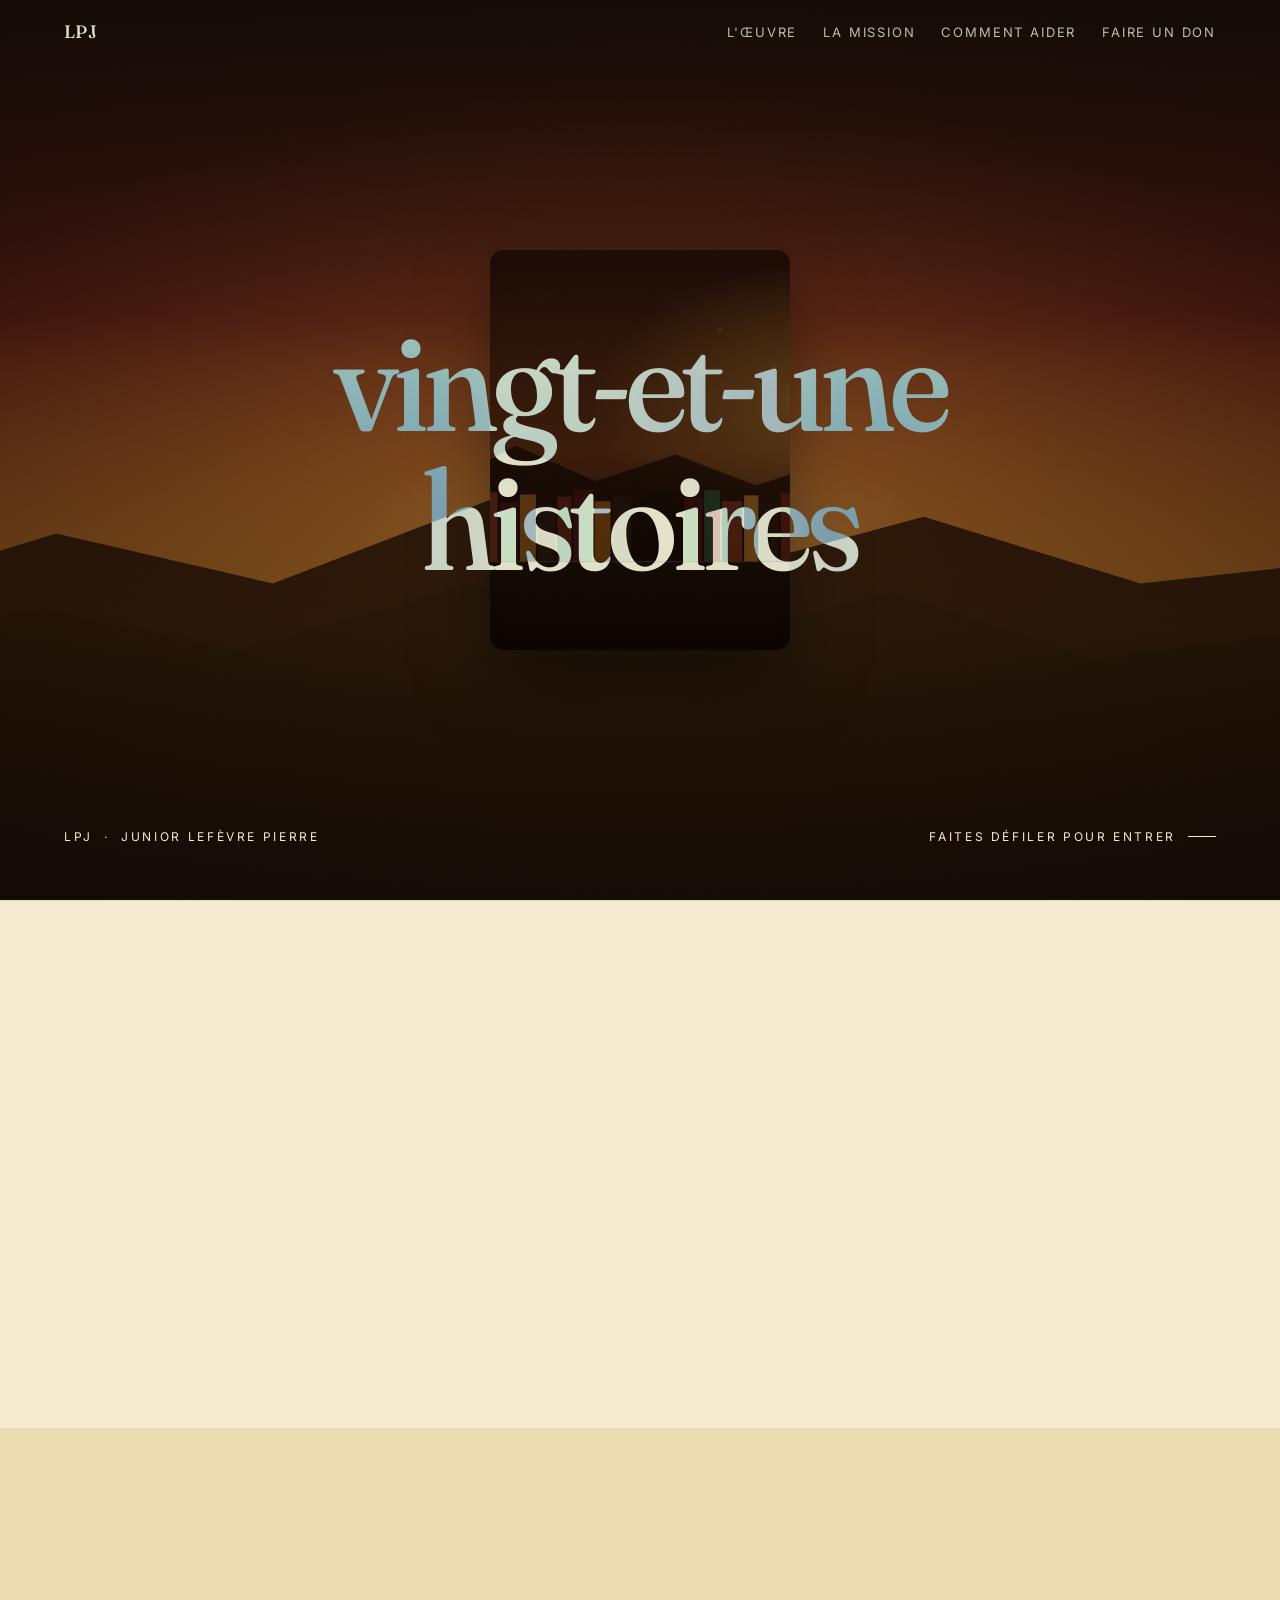
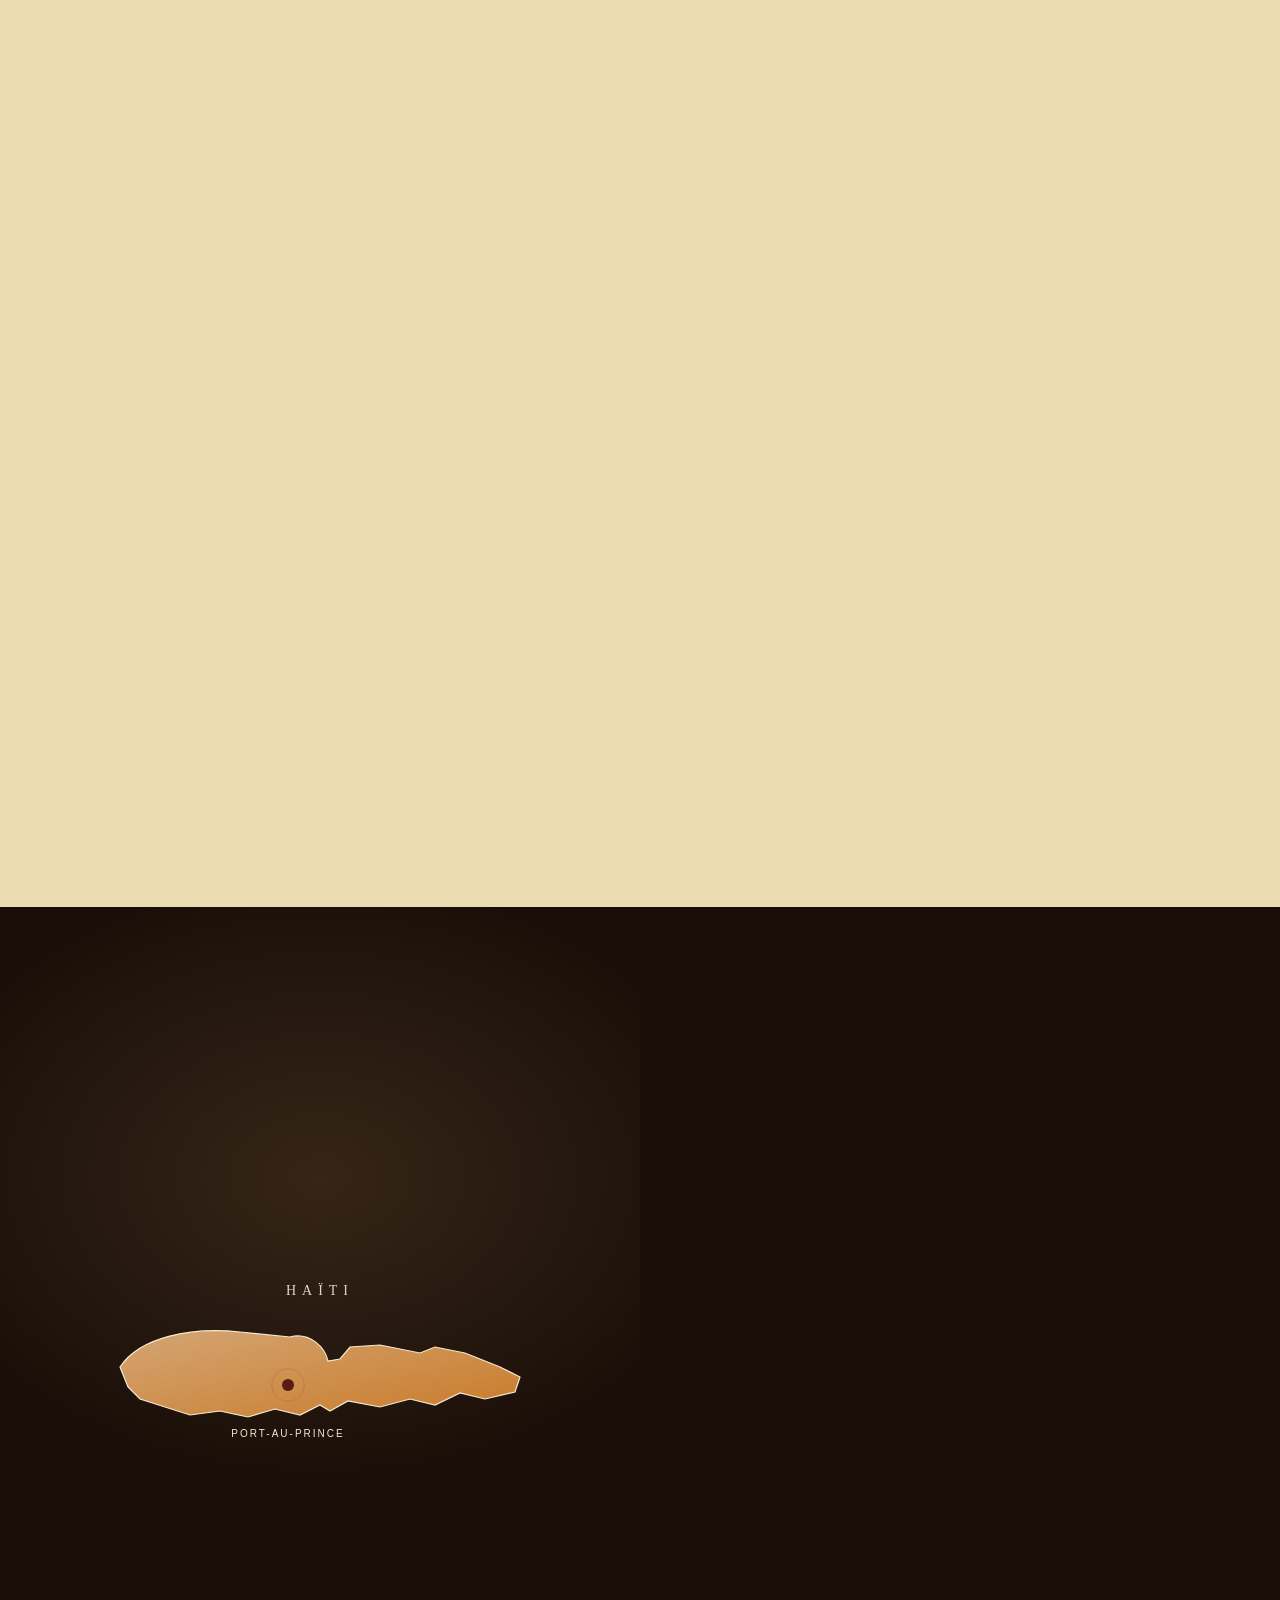
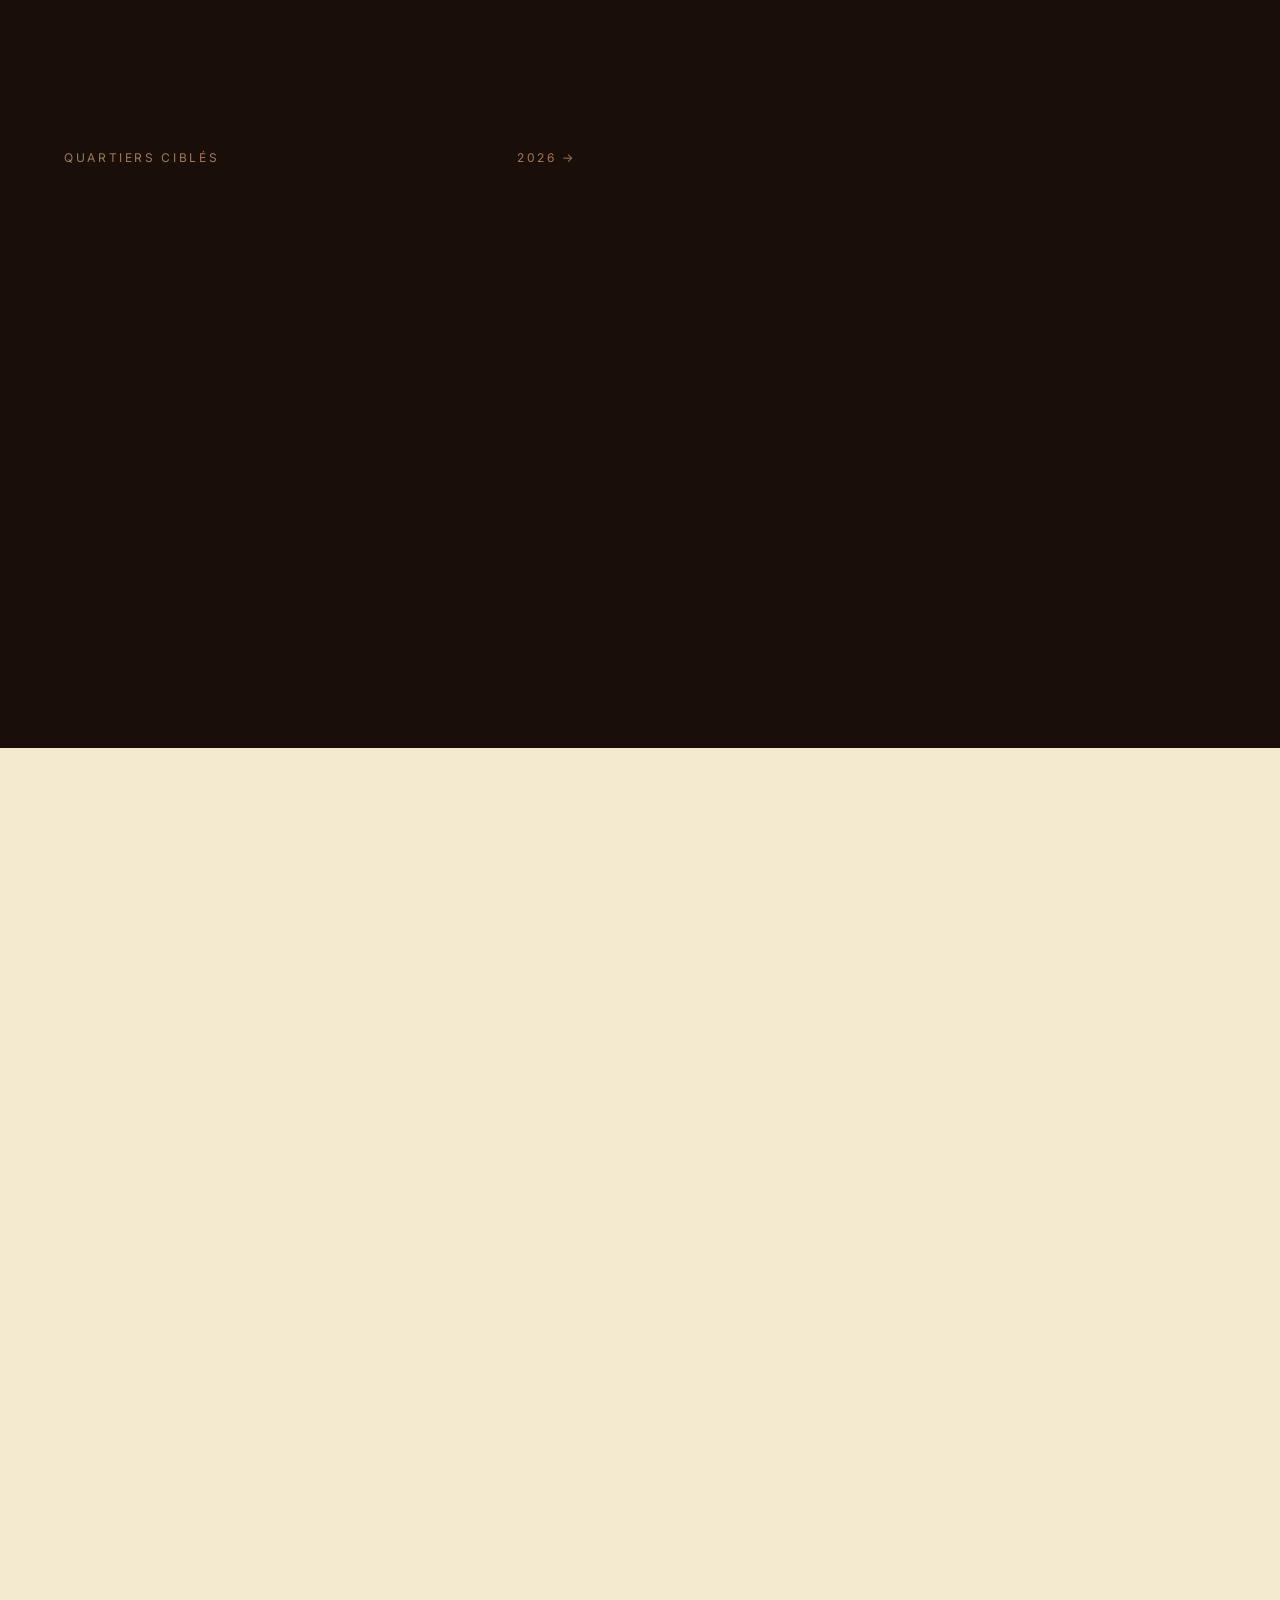
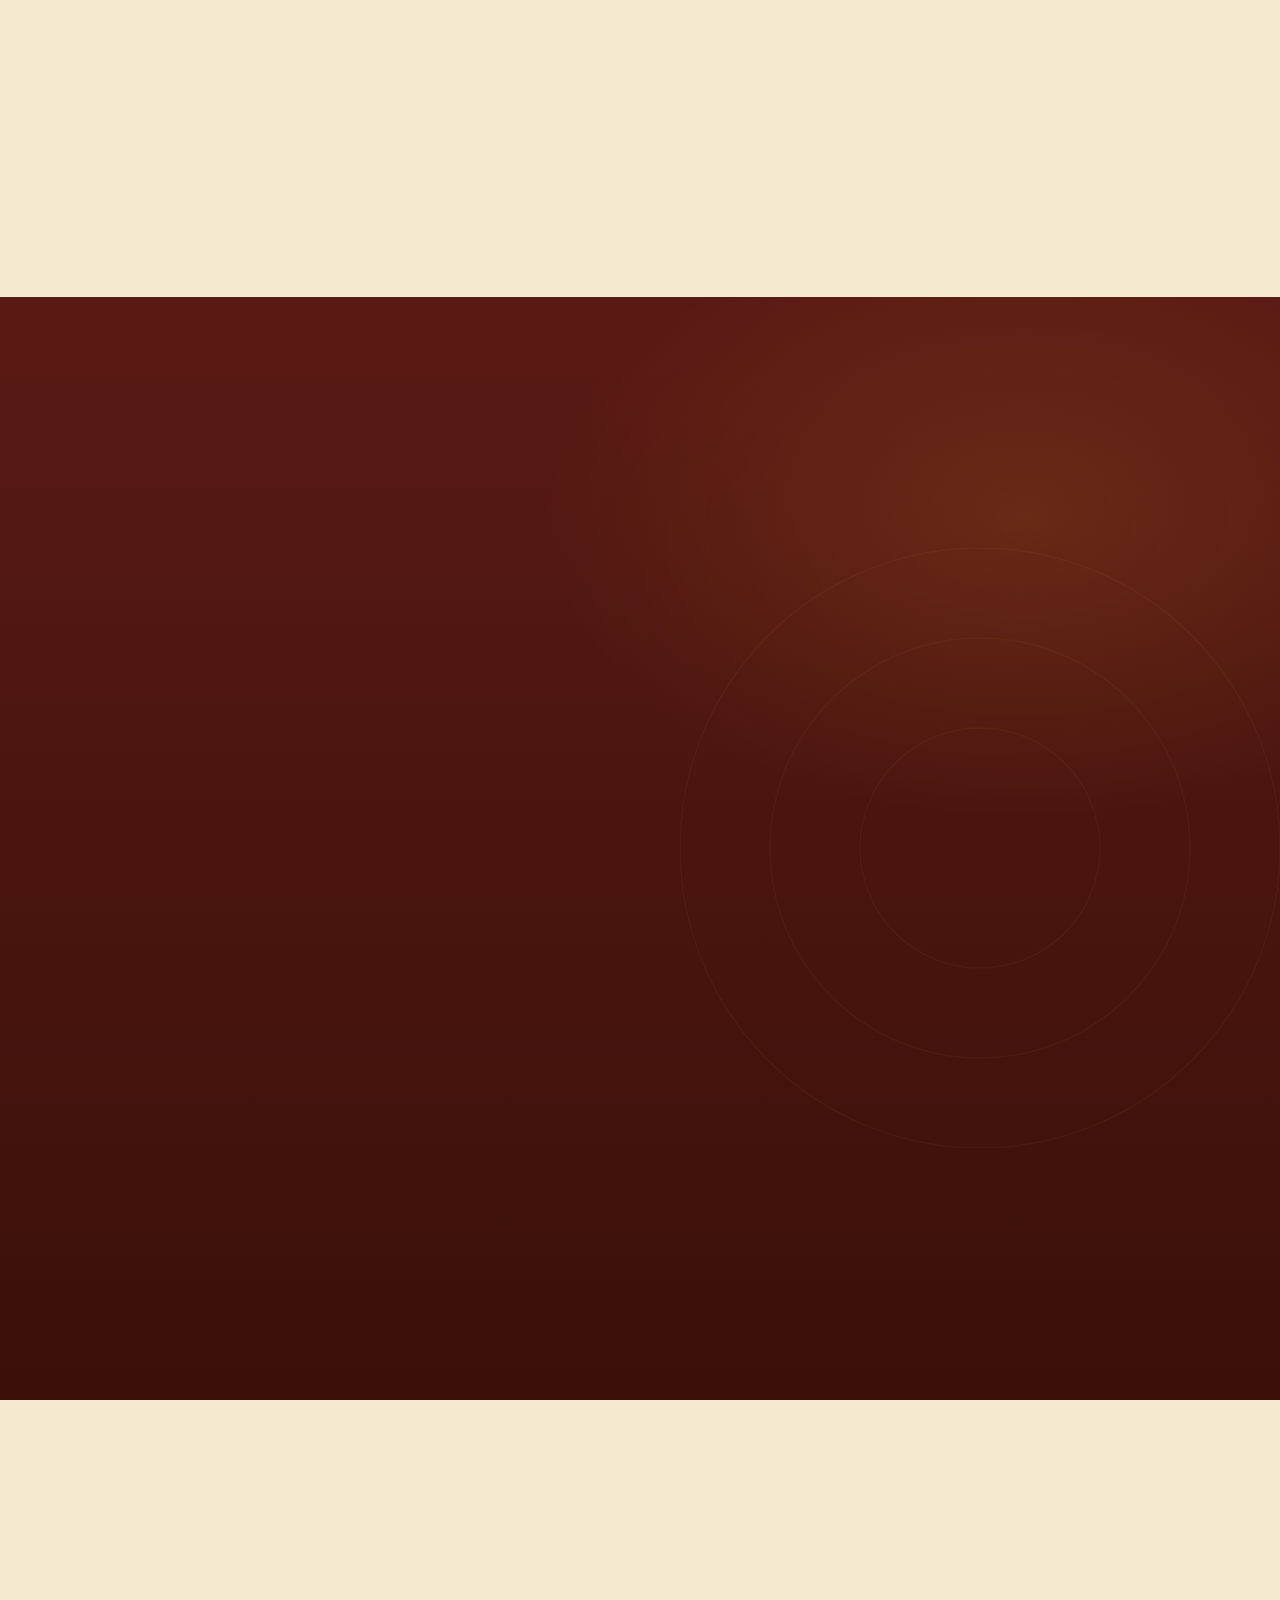
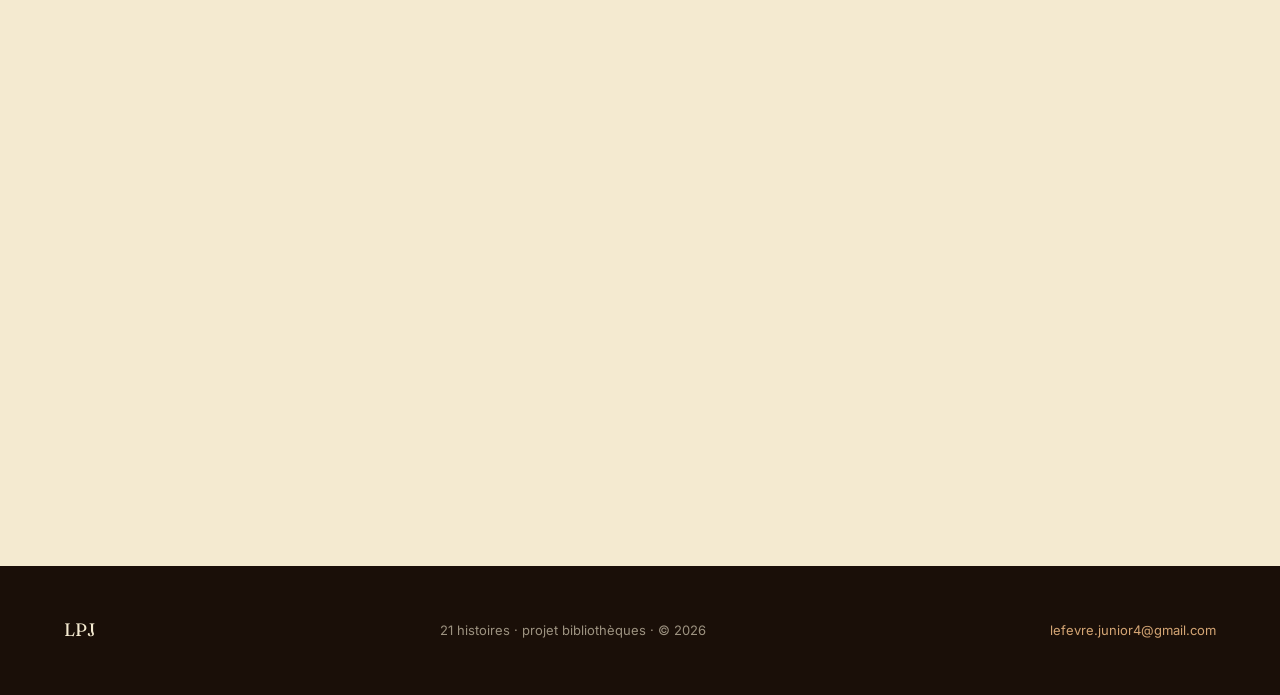
==== index-v2.html @ a8e970c4 "feat: site LPJ — 21 histoires (v2 ambiance + v3 couverture livre) Landing scrollytelling éditoriale " ====
<!doctype html>
<html lang="fr">
<head>
  <meta charset="utf-8">
  <meta name="viewport" content="width=device-width, initial-scale=1, viewport-fit=cover">
  <title>LPJ — 21 histoires · pour les bibliothèques d'Haïti</title>
  <meta name="description" content="Junior Lefèvre Pierre revient avec 21 histoires. Un projet pour ouvrir des bibliothèques dans les quartiers défavorisés, en commençant par Haïti.">
  <link rel="stylesheet" href="styles.css">
  <link rel="icon" href="data:image/svg+xml;utf8,<svg xmlns='http://www.w3.org/2000/svg' viewBox='0 0 64 64'><rect width='64' height='64' fill='%231a0f08'/><text x='32' y='44' font-family='Georgia' font-size='34' fill='%23c97a28' text-anchor='middle' font-style='italic'>21</text></svg>">
</head>
<body>

  <header class="topbar">
    <a href="index.html" class="brand">LPJ</a>
    <nav>
      <a href="#oeuvre">L'œuvre</a>
      <a href="#mission">La mission</a>
      <a href="#aider">Comment aider</a>
      <a href="#don">Faire un don</a>
    </nav>
  </header>

  <!-- ============ HERO scroll-expand · ambient video ============ -->
  <section class="hero" data-scroll-expand style="--progress:0">
    <div class="hero__bg">
      <!-- Background image (fades out as media expands) -->
      <img src="assets/hero-bg.svg" alt="" aria-hidden="true">
    </div>

    <div class="hero__media">
      <!--
        Ambient hero — remplacer par <video src="ambient.mp4" autoplay muted loop playsinline poster="…">
        si une vidéo est fournie. Pour l'instant : SVG animé (pas de fichier requis).
      -->
      <img src="assets/hero-ambient.svg" alt="Ambiance bibliothèque, livres et lumière chaude">
    </div>

    <div class="hero__title">
      <div class="stack">
        <span class="word word--left">vingt-et-une</span>
        <span class="word word--right">histoires</span>
      </div>
    </div>

    <div class="hero__meta">
      <span>LPJ &nbsp;·&nbsp; Junior Lefèvre Pierre</span>
      <span class="scrollhint">Faites défiler pour entrer</span>
    </div>
  </section>

  <main>

    <!-- ============ Prélude ============ -->
    <section class="prelude">
      <div class="container grid">
        <div>
          <p class="eyebrow reveal">Prélude</p>
          <h2 class="reveal" data-delay="1">
            Une plume <em>engagée.</em><br>Une mission tenue.
          </h2>
        </div>
        <div class="body">
          <p class="reveal" data-delay="1">
            Après la réédition de plus de <strong>300 textes</strong> réunis en deux tomes
            des <em>Tracts d'un pur laine nègre</em>, publiés aux Éditions Publibook,
            LPJ revient avec <strong>21 histoires</strong>.
          </p>
          <p class="reveal" data-delay="2">
            Un univers différent, mais toujours la même plume engagée et le même
            objectif : amasser des fonds pour ouvrir des bibliothèques dans les
            quartiers défavorisés, en commençant par Haïti.
          </p>
          <p class="reveal" data-delay="3">
            Un projet visant à offrir l'accès à la lecture, à la culture et à
            l'éducation — un livre à la fois, un quartier après l'autre.
          </p>
        </div>
      </div>
    </section>

    <!-- ============ L'œuvre ============ -->
    <section class="books" id="oeuvre">
      <div class="container">
        <div class="head">
          <h2 class="reveal">L'œuvre.</h2>
          <p class="aside reveal" data-delay="1">
            Trois ouvrages, une même voix. Chaque livre vendu participe
            directement au financement des bibliothèques.
          </p>
        </div>

        <div class="book-row">
          <article class="book reveal" data-delay="1">
            <div class="book__cover">
              <svg viewBox="0 0 300 400" xmlns="http://www.w3.org/2000/svg">
                <rect width="300" height="400" fill="#8b3a1f"/>
                <rect x="20" y="28" width="260" height="344" fill="none" stroke="#f4ead0" stroke-width=".6" opacity=".5"/>
                <text x="150" y="80" text-anchor="middle" font-family="Inter" font-size="10" letter-spacing="4" fill="#f4ead0">— TOME I —</text>
                <text x="150" y="200" text-anchor="middle" font-family="Fraunces" font-size="34" font-style="italic" fill="#f4ead0">Tracts</text>
                <text x="150" y="230" text-anchor="middle" font-family="Fraunces" font-size="14" fill="#f4ead0" opacity=".85">d'un pur laine nègre</text>
                <line x1="120" y1="260" x2="180" y2="260" stroke="#d4a574"/>
                <text x="150" y="340" text-anchor="middle" font-family="Inter" font-size="9" letter-spacing="3" fill="#d4a574">L · P · J</text>
              </svg>
            </div>
            <p class="book__label">Recueil — Tome I</p>
            <h3 class="book__title">Tracts d'un pur laine nègre</h3>
            <p class="book__meta">Éditions Publibook</p>
            <p class="book__desc">Plus de 150 textes courts, engagés, sur la condition noire, la mémoire, la transmission.</p>
          </article>

          <article class="book reveal" data-delay="2">
            <div class="book__cover">
              <svg viewBox="0 0 300 400" xmlns="http://www.w3.org/2000/svg">
                <rect width="300" height="400" fill="#5a1a14"/>
                <rect x="20" y="28" width="260" height="344" fill="none" stroke="#f4ead0" stroke-width=".6" opacity=".5"/>
                <text x="150" y="80" text-anchor="middle" font-family="Inter" font-size="10" letter-spacing="4" fill="#f4ead0">— TOME II —</text>
                <text x="150" y="200" text-anchor="middle" font-family="Fraunces" font-size="34" font-style="italic" fill="#f4ead0">Tracts</text>
                <text x="150" y="230" text-anchor="middle" font-family="Fraunces" font-size="14" fill="#f4ead0" opacity=".85">d'un pur laine nègre</text>
                <line x1="120" y1="260" x2="180" y2="260" stroke="#d4a574"/>
                <text x="150" y="340" text-anchor="middle" font-family="Inter" font-size="9" letter-spacing="3" fill="#d4a574">L · P · J</text>
              </svg>
            </div>
            <p class="book__label">Recueil — Tome II</p>
            <h3 class="book__title">Tracts d'un pur laine nègre</h3>
            <p class="book__meta">Éditions Publibook</p>
            <p class="book__desc">Suite du premier tome — la plume s'élargit. La langue, l'histoire, l'identité.</p>
          </article>

          <article class="book book--featured reveal" data-delay="3">
            <div class="book__cover">
              <object data="assets/cover-21-histoires.svg" type="image/svg+xml" aria-label="Couverture 21 histoires" style="width:100%;height:100%;pointer-events:none"></object>
            </div>
            <p class="book__label">Nouveau — Nouvelles</p>
            <h3 class="book__title">21 histoires</h3>
            <p class="book__meta">À paraître — collection de récits</p>
            <p class="book__desc">Un univers différent. La même cause. Vingt-et-un récits pour porter le projet.</p>
          </article>
        </div>
      </div>
    </section>

    <!-- ============ Mission ============ -->
    <section class="mission" id="mission">
      <div class="sticky-wrap">
        <div class="panel-left">
          <img src="assets/haiti-map.svg" alt="Carte stylisée d'Haïti, Port-au-Prince marqué" class="haiti-map">
          <div class="caption">
            <span>Quartiers ciblés</span>
            <span>2026 →</span>
          </div>
        </div>

        <div class="panel-right">
          <div class="block reveal">
            <p class="eyebrow">La mission</p>
            <h3>Des bibliothèques là où les livres n'arrivent pas.</h3>
            <p>
              Ouvrir, équiper et faire vivre des bibliothèques dans les quartiers
              défavorisés. Commencer par Haïti — Port-au-Prince et au-delà —
              parce que c'est là que tout a commencé, et là que tout doit
              recommencer.
            </p>
          </div>

          <div class="block reveal" data-delay="1">
            <p class="eyebrow">Trois piliers</p>
            <h3>Lecture, culture, éducation.</h3>
            <p>
              Un même geste : remettre dans les mains des enfants — et des
              adultes — les outils dont ils ont été privés. Des livres. Des
              ordinateurs. De la musique. Un endroit où s'asseoir et apprendre.
            </p>

            <div class="pillars">
              <div class="pillar">
                <strong>Lecture</strong>
                <span>Livres &amp; revues</span>
              </div>
              <div class="pillar">
                <strong>Culture</strong>
                <span>Musique &amp; arts</span>
              </div>
              <div class="pillar">
                <strong>Éducation</strong>
                <span>Outils &amp; fournitures</span>
              </div>
            </div>
          </div>

          <div class="block reveal" data-delay="2">
            <p class="eyebrow">La méthode</p>
            <h3>Chaque livre vendu finance la suite.</h3>
            <p>
              Les ventes de <em>21 histoires</em> et des deux tomes des
              <em>Tracts</em> alimentent directement le fonds de construction
              et d'équipement. Chaque don complète, accélère, prolonge.
            </p>
          </div>
        </div>
      </div>
    </section>

    <!-- ============ Aider ============ -->
    <section class="aider" id="aider">
      <div class="container container--wide">
        <p class="eyebrow reveal">Comment aider</p>
        <h2 class="reveal" data-delay="1">Sept façons de soutenir.</h2>
        <p class="sub reveal" data-delay="2">
          Acheter, donner, transmettre. Toute contribution — même la plus
          discrète — entre dans la même mission : ouvrir une porte
          de plus vers la lecture.
        </p>

        <div class="bento">
          <div class="card card--01 reveal" data-delay="1">
            <div>
              <p class="num">01</p>
              <h4>Acheter les livres.</h4>
            </div>
            <p>Les deux tomes des <em>Tracts</em> chez Publibook et bientôt <em>21 histoires</em>. La première façon d'aider.</p>
          </div>
          <div class="card card--02 reveal" data-delay="2">
            <div>
              <p class="num">02</p>
              <h4>Donner des livres.</h4>
            </div>
            <p>Romans, jeunesse, manuels, dictionnaires — toute lecture qui peut prendre place sur une étagère.</p>
          </div>

          <div class="card card--03 reveal" data-delay="1">
            <div>
              <p class="num">03</p>
              <h4>Ordinateurs &amp; tablettes.</h4>
            </div>
            <p>Pour la lecture numérique et la recherche.</p>
          </div>
          <div class="card card--04 reveal" data-delay="2">
            <div>
              <p class="num">04</p>
              <h4>Imprimantes.</h4>
            </div>
            <p>Pour copier, partager, transmettre.</p>
          </div>
          <div class="card card--05 reveal" data-delay="3">
            <div>
              <p class="num">05</p>
              <h4>Fournitures scolaires.</h4>
            </div>
            <p>Cahiers, stylos, sacs — l'essentiel.</p>
          </div>

          <div class="card card--06 reveal" data-delay="1">
            <div>
              <p class="num">06</p>
              <h4>Instruments de musique.</h4>
            </div>
            <p>La culture ne s'arrête pas aux pages. Tout instrument, en état, trouve sa place.</p>
          </div>
          <div class="card card--07 reveal" data-delay="2">
            <div>
              <p class="num">07</p>
              <h4>Mobilier de bibliothèque.</h4>
            </div>
            <p>Étagères, tables, chaises — l'infrastructure d'un lieu où l'on peut s'asseoir et lire.</p>
          </div>
        </div>
      </div>
    </section>

    <!-- ============ Don Interac ============ -->
    <section class="don" id="don">
      <div class="container">
        <p class="eyebrow reveal" style="color: var(--or)">Faire un don</p>
        <h2 class="reveal" data-delay="1">
          Un virement, <em>un chapitre</em><br>de plus.
        </h2>
        <p class="lead reveal" data-delay="2">
          Don par virement Interac vers la Banque TD. Indiquez la mention
          <strong style="color: var(--or)">« Don »</strong> dans la transaction
          pour qu'il soit alloué directement au projet bibliothèques.
        </p>

        <div class="interac">
          <div class="interac__card reveal" data-delay="2">
            <div class="row">
              <span class="label">Banque</span>
              <span class="value">TD Canada Trust</span>
            </div>
            <div class="row">
              <span class="label">Numéro de téléphone</span>
              <span class="value value--mono">514-546-7118</span>
            </div>
            <div class="row">
              <span class="label">Courriel Interac</span>
              <span class="value value--mono">lefevre.junior4@gmail.com</span>
            </div>

            <div style="display:flex; gap:12px; flex-wrap:wrap; margin-top:12px;">
              <button class="btn btn--primary"
                      data-copy="TD&#10;Téléphone : 514-546-7118&#10;Courriel : lefevre.junior4@gmail.com&#10;Mention : Don">
                Copier les coordonnées
              </button>
              <a class="btn btn--ghost" href="mailto:lefevre.junior4@gmail.com?subject=Don%20%E2%80%94%20projet%20biblioth%C3%A8ques%20Ha%C3%AFti">
                Écrire à LPJ
              </a>
            </div>
          </div>

          <aside class="interac__note reveal" data-delay="3">
            <div>
              <h4>N'oubliez pas la mention.</h4>
              <p>
                Pour que votre virement soit identifié comme participation au
                projet et alloué au fonds bibliothèques, ajoutez simplement
                « Don » dans le message de la transaction Interac.
              </p>
            </div>
            <span class="tag">Mention « Don »</span>
          </aside>
        </div>
      </div>
    </section>

    <!-- ============ Merci ============ -->
    <section class="merci">
      <div class="container">
        <p class="eyebrow reveal">Mèsi anpil</p>
        <h2 class="reveal" data-delay="1">
          Merci de <em>soutenir</em><br>cette mission.
        </h2>
        <p class="reveal" data-delay="2">
          Chaque livre acheté, chaque carton donné, chaque virement reçu —
          c'est un rayon de plus, une chaise de plus, une lampe de plus dans
          un endroit où il n'y en avait pas.
        </p>
        <span class="signature reveal" data-delay="3">— Junior Lefèvre Pierre</span>
      </div>
    </section>
  </main>

  <footer>
    <span class="brand">LPJ</span>
    <span>21 histoires · projet bibliothèques · © <span data-year>2026</span></span>
    <a href="mailto:lefevre.junior4@gmail.com">lefevre.junior4@gmail.com</a>
  </footer>

  <div class="toast" role="status" aria-live="polite"></div>

  <script src="scroll-expand.js"></script>
  <script src="main.js"></script>
</body>
</html>
---- styles.css ----
/* =========================================================
   LPJ — 21 histoires
   Landing éditoriale scrollytelling
   Palette : papier crème · ocre safran · bordeaux · encre
   ========================================================= */

@import url('https://fonts.googleapis.com/css2?family=Fraunces:opsz,wght,SOFT@9..144,300..900,0..100&family=Spectral:ital,wght@0,300;0,400;0,500;1,400&family=Inter:wght@400;500;600&display=swap');

:root {
  --ink:        #1a0f08;
  --ink-soft:   #3a2818;
  --paper:      #f4ead0;
  --paper-2:    #ebdcb2;
  --paper-3:    #e0cc97;
  --ocre:       #c97a28;
  --ocre-deep:  #a85e15;
  --terre:      #8b3a1f;
  --bordeaux:   #5a1a14;
  --or:         #d4a574;
  --vert:       #3d5436;
  --shadow:     0 30px 80px -30px rgba(26, 15, 8, .45);
  --shadow-sm:  0 8px 24px -8px rgba(26, 15, 8, .25);

  --font-display: 'Fraunces', 'Times New Roman', serif;
  --font-body:    'Spectral', Georgia, serif;
  --font-ui:      'Inter', system-ui, sans-serif;

  --max:   1440px;
  --col:   1180px;
  --gutter: clamp(20px, 5vw, 64px);
}

* { box-sizing: border-box; margin: 0; padding: 0; }

html, body {
  background: var(--paper);
  color: var(--ink);
  font-family: var(--font-body);
  font-size: 18px;
  line-height: 1.6;
  -webkit-font-smoothing: antialiased;
  -moz-osx-font-smoothing: grayscale;
}

html { scroll-behavior: smooth; }

body {
  overflow-x: hidden;
  background:
    radial-gradient(1200px 800px at 90% -10%, rgba(201, 122, 40, .10), transparent 60%),
    radial-gradient(900px 700px at -10% 110%, rgba(90, 26, 20, .08), transparent 60%),
    var(--paper);
}

/* Paper grain overlay */
body::before {
  content: '';
  position: fixed;
  inset: 0;
  pointer-events: none;
  z-index: 1;
  opacity: .35;
  mix-blend-mode: multiply;
  background-image: url("data:image/svg+xml;utf8,<svg xmlns='http://www.w3.org/2000/svg' width='180' height='180'><filter id='n'><feTurbulence type='fractalNoise' baseFrequency='.9' numOctaves='2' stitchTiles='stitch'/><feColorMatrix values='0 0 0 0 .12  0 0 0 0 .08  0 0 0 0 .04  0 0 0 .06 0'/></filter><rect width='100%' height='100%' filter='url(%23n)'/></svg>");
}

img, svg, video { display: block; max-width: 100%; }

a { color: inherit; text-decoration: none; }

button {
  font: inherit;
  cursor: pointer;
  border: 0;
  background: none;
  color: inherit;
}

::selection { background: var(--ocre); color: var(--paper); }

/* =========================================================
   Typography
   ========================================================= */
.display {
  font-family: var(--font-display);
  font-weight: 400;
  font-variation-settings: 'opsz' 144, 'SOFT' 100;
  letter-spacing: -.02em;
  line-height: .95;
}
.eyebrow {
  font-family: var(--font-ui);
  font-size: 12px;
  letter-spacing: .22em;
  text-transform: uppercase;
  font-weight: 500;
  color: var(--terre);
}
.lede {
  font-family: var(--font-display);
  font-weight: 300;
  font-variation-settings: 'opsz' 96;
  font-size: clamp(22px, 2.4vw, 32px);
  line-height: 1.35;
  letter-spacing: -.01em;
  color: var(--ink-soft);
}

/* =========================================================
   Top bar (minimal, fixed)
   ========================================================= */
.topbar {
  position: fixed;
  inset: 0 0 auto 0;
  z-index: 50;
  display: flex;
  align-items: center;
  justify-content: space-between;
  padding: 18px var(--gutter);
  font-family: var(--font-ui);
  font-size: 13px;
  letter-spacing: .14em;
  text-transform: uppercase;
  color: var(--paper);
  mix-blend-mode: difference;
  pointer-events: none;
}
.topbar a, .topbar button { pointer-events: auto; }
.topbar .brand {
  font-family: var(--font-display);
  font-size: 18px;
  letter-spacing: .02em;
  text-transform: none;
  font-weight: 500;
}
.topbar nav { display: flex; gap: 26px; }
.topbar nav a { opacity: .85; transition: opacity .2s; }
.topbar nav a:hover { opacity: 1; }
@media (max-width: 720px) { .topbar nav { display: none; } }

/* =========================================================
   Scroll-expand hero (ported)
   ========================================================= */
.hero {
  position: relative;
  height: 100vh;
  height: 100dvh;
  overflow: hidden;
  background: var(--ink);
  isolation: isolate;
}

.hero__bg {
  position: absolute;
  inset: 0;
  z-index: 0;
  opacity: calc(1 - var(--progress, 0) * .85);
  transition: opacity .12s linear;
}
.hero__bg img,
.hero__bg svg,
.hero__bg .bg-grad {
  width: 100%;
  height: 100%;
  object-fit: cover;
  object-position: center;
}
.hero__bg::after {
  content: '';
  position: absolute;
  inset: 0;
  background:
    linear-gradient(180deg, rgba(26,15,8,.35) 0%, rgba(26,15,8,.15) 40%, rgba(26,15,8,.55) 100%);
}

.hero__media {
  position: absolute;
  left: 50%;
  top: 50%;
  transform: translate(-50%, -50%);
  width: calc(300px + var(--progress, 0) * 1250px);
  height: calc(400px + var(--progress, 0) * 400px);
  max-width: 95vw;
  max-height: 85vh;
  border-radius: 14px;
  overflow: hidden;
  box-shadow: 0 30px 80px -10px rgba(0, 0, 0, .55);
  z-index: 2;
  background: var(--ink);
}
.hero__media::after {
  content: '';
  position: absolute;
  inset: 0;
  background: rgba(0, 0, 0, calc(.5 - var(--progress, 0) * .5));
  transition: background .12s linear;
  pointer-events: none;
}
.hero__media video,
.hero__media img,
.hero__media svg {
  width: 100%;
  height: 100%;
  object-fit: cover;
}

/* Cover variant — book object, contained */
.hero__media--cover {
  background: linear-gradient(180deg, #2a1a10, #100804);
}
.hero__media--cover .cover-stage {
  position: absolute;
  inset: 0;
  display: grid;
  place-items: center;
  padding: clamp(20px, 4vw, 60px);
}
.hero__media--cover .cover-stage svg {
  width: auto;
  height: 100%;
  max-width: 90%;
  object-fit: contain;
  filter: drop-shadow(0 30px 50px rgba(0, 0, 0, .55));
}

@media (max-width: 768px) {
  .hero__media {
    width: calc(300px + var(--progress, 0) * 650px);
    height: calc(400px + var(--progress, 0) * 200px);
  }
}

/* Split title */
.hero__title {
  position: absolute;
  inset: 0;
  display: grid;
  place-items: center;
  z-index: 3;
  pointer-events: none;
  mix-blend-mode: difference;
}
.hero__title .stack {
  display: flex;
  flex-direction: column;
  align-items: center;
  gap: clamp(4px, 1vw, 14px);
  text-align: center;
  color: #f7eccf;
}
.hero__title .word {
  font-family: var(--font-display);
  font-weight: 500;
  font-variation-settings: 'opsz' 144, 'SOFT' 50;
  font-size: clamp(48px, 11vw, 168px);
  line-height: .9;
  letter-spacing: -.03em;
  will-change: transform;
}
.hero__title .word--left  { transform: translateX(calc(var(--progress, 0) * -22vw)); }
.hero__title .word--right { transform: translateX(calc(var(--progress, 0) *  22vw)); }

.hero__meta {
  position: absolute;
  left: 0; right: 0; bottom: 6vh;
  display: flex;
  justify-content: space-between;
  padding: 0 var(--gutter);
  font-family: var(--font-ui);
  color: #f7eccf;
  font-size: 12px;
  letter-spacing: .22em;
  text-transform: uppercase;
  z-index: 4;
  opacity: calc(1 - var(--progress, 0));
  transition: opacity .15s linear;
}
.hero__meta .scrollhint {
  display: inline-flex;
  align-items: center;
  gap: 12px;
}
.hero__meta .scrollhint::after {
  content: '';
  width: 28px;
  height: 1px;
  background: currentColor;
  display: inline-block;
  animation: slideX 1.8s ease-in-out infinite;
}
@keyframes slideX {
  0%, 100% { transform: translateX(0); opacity: .4; }
  50%      { transform: translateX(8px); opacity: 1; }
}

/* =========================================================
   Sections common
   ========================================================= */
main { position: relative; z-index: 2; }

section {
  padding: clamp(80px, 14vh, 180px) var(--gutter);
}
.container {
  max-width: var(--col);
  margin: 0 auto;
}
.container--wide { max-width: var(--max); }

.reveal {
  opacity: 0;
  transform: translateY(28px);
  transition: opacity .9s cubic-bezier(.2,.7,.2,1), transform .9s cubic-bezier(.2,.7,.2,1);
}
.reveal.is-visible { opacity: 1; transform: none; }
.reveal[data-delay="1"] { transition-delay: .08s; }
.reveal[data-delay="2"] { transition-delay: .16s; }
.reveal[data-delay="3"] { transition-delay: .24s; }
.reveal[data-delay="4"] { transition-delay: .32s; }

/* =========================================================
   Prelude / intro narrative
   ========================================================= */
.prelude {
  background: var(--paper);
  border-top: 1px solid rgba(26,15,8,.08);
  border-bottom: 1px solid rgba(26,15,8,.08);
}
.prelude .grid {
  display: grid;
  grid-template-columns: 1fr 2fr;
  gap: clamp(40px, 6vw, 110px);
  align-items: start;
}
@media (max-width: 880px) { .prelude .grid { grid-template-columns: 1fr; } }

.prelude h2 {
  font-family: var(--font-display);
  font-weight: 400;
  font-variation-settings: 'opsz' 144, 'SOFT' 80;
  font-size: clamp(40px, 5vw, 76px);
  line-height: 1;
  letter-spacing: -.025em;
  color: var(--bordeaux);
}
.prelude h2 em {
  font-style: italic;
  font-variation-settings: 'opsz' 144, 'SOFT' 100;
  color: var(--ocre-deep);
}

.prelude .body p {
  font-size: clamp(18px, 1.4vw, 21px);
  margin-bottom: 1em;
  color: var(--ink-soft);
}
.prelude .body p:first-child::first-letter {
  font-family: var(--font-display);
  font-weight: 500;
  float: left;
  font-size: 5.5em;
  line-height: .85;
  padding: .05em .12em 0 0;
  color: var(--terre);
}

/* =========================================================
   L'œuvre — books
   ========================================================= */
.books { background: var(--paper-2); }
.books .head {
  display: flex;
  align-items: end;
  justify-content: space-between;
  gap: 40px;
  margin-bottom: clamp(48px, 8vh, 110px);
  flex-wrap: wrap;
}
.books h2 {
  font-family: var(--font-display);
  font-weight: 400;
  font-size: clamp(44px, 6vw, 92px);
  line-height: .95;
  letter-spacing: -.03em;
  max-width: 12ch;
}
.books .head .aside {
  max-width: 380px;
  color: var(--ink-soft);
  font-size: 17px;
}

.book-row {
  display: grid;
  grid-template-columns: repeat(3, 1fr);
  gap: clamp(20px, 3vw, 48px);
}
@media (max-width: 980px) { .book-row { grid-template-columns: 1fr; gap: 56px; } }

.book {
  display: flex;
  flex-direction: column;
  gap: 18px;
}
.book__cover {
  aspect-ratio: 3 / 4;
  background: var(--ink);
  border-radius: 6px;
  overflow: hidden;
  box-shadow: var(--shadow);
  position: relative;
  transition: transform .6s cubic-bezier(.2,.7,.2,1);
}
.book:hover .book__cover { transform: translateY(-6px); }
.book__cover svg { width: 100%; height: 100%; }

.book--featured .book__cover {
  outline: 1px solid rgba(212, 165, 116, .4);
  outline-offset: 8px;
}
.book__label {
  font-family: var(--font-ui);
  font-size: 11px;
  letter-spacing: .22em;
  text-transform: uppercase;
  color: var(--terre);
}
.book__title {
  font-family: var(--font-display);
  font-weight: 500;
  font-size: 26px;
  line-height: 1.1;
  letter-spacing: -.015em;
}
.book__meta {
  font-family: var(--font-ui);
  font-size: 13px;
  color: var(--ink-soft);
  letter-spacing: .04em;
}
.book__desc {
  font-size: 16px;
  color: var(--ink-soft);
  margin-top: 4px;
}

/* =========================================================
   Mission — sticky scrollytelling
   ========================================================= */
.mission {
  background: var(--ink);
  color: var(--paper);
  padding: 0;
  position: relative;
}
.mission .sticky-wrap {
  display: grid;
  grid-template-columns: 1fr 1fr;
}
@media (max-width: 980px) { .mission .sticky-wrap { grid-template-columns: 1fr; } }

.mission .panel-left {
  position: sticky;
  top: 0;
  height: 100vh;
  height: 100dvh;
  display: grid;
  place-items: center;
  padding: 60px var(--gutter);
  background:
    radial-gradient(700px 500px at 50% 30%, rgba(212, 165, 116, .15), transparent 60%),
    var(--ink);
}
@media (max-width: 980px) { .mission .panel-left { position: relative; height: 70vh; } }

.mission .panel-right {
  padding: clamp(80px, 14vh, 180px) var(--gutter);
  display: flex;
  flex-direction: column;
  gap: clamp(60px, 12vh, 130px);
}

.haiti-map { width: 100%; max-width: 480px; }
.mission .panel-left .caption {
  position: absolute;
  bottom: 40px;
  left: var(--gutter);
  right: var(--gutter);
  font-family: var(--font-ui);
  font-size: 12px;
  letter-spacing: .22em;
  text-transform: uppercase;
  color: var(--or);
  opacity: .7;
  display: flex;
  justify-content: space-between;
}

.mission .block h3 {
  font-family: var(--font-display);
  font-weight: 400;
  font-size: clamp(32px, 3.6vw, 54px);
  line-height: 1.05;
  letter-spacing: -.02em;
  margin-bottom: 18px;
  color: var(--or);
}
.mission .block p {
  font-size: 18px;
  line-height: 1.65;
  color: rgba(244, 234, 208, .82);
  max-width: 46ch;
}
.mission .pillars {
  display: grid;
  grid-template-columns: repeat(3, 1fr);
  gap: 24px;
  margin-top: 36px;
}
@media (max-width: 600px) { .mission .pillars { grid-template-columns: 1fr; } }
.mission .pillar {
  border-top: 1px solid rgba(212, 165, 116, .2);
  padding-top: 18px;
}
.mission .pillar strong {
  display: block;
  font-family: var(--font-display);
  font-size: 22px;
  color: var(--paper);
  margin-bottom: 6px;
}
.mission .pillar span {
  font-family: var(--font-ui);
  font-size: 13px;
  letter-spacing: .12em;
  text-transform: uppercase;
  color: var(--or);
  opacity: .8;
}

/* =========================================================
   Aider — bento grid
   ========================================================= */
.aider { background: var(--paper); }
.aider h2 {
  font-family: var(--font-display);
  font-weight: 400;
  font-size: clamp(40px, 5.5vw, 84px);
  line-height: 1;
  letter-spacing: -.025em;
  margin-bottom: 16px;
  max-width: 16ch;
}
.aider .sub {
  font-size: 19px;
  color: var(--ink-soft);
  max-width: 56ch;
  margin-bottom: clamp(48px, 8vh, 90px);
}

.bento {
  display: grid;
  grid-template-columns: repeat(6, 1fr);
  gap: 14px;
}
.bento .card {
  background: #fff8e3;
  border: 1px solid rgba(26, 15, 8, .08);
  border-radius: 16px;
  padding: 28px 26px;
  display: flex;
  flex-direction: column;
  justify-content: space-between;
  min-height: 200px;
  transition: transform .4s cubic-bezier(.2,.7,.2,1), box-shadow .4s;
  position: relative;
  overflow: hidden;
}
.bento .card:hover {
  transform: translateY(-3px);
  box-shadow: var(--shadow-sm);
}
.bento .card .num {
  font-family: var(--font-ui);
  font-size: 12px;
  letter-spacing: .22em;
  color: var(--terre);
  margin-bottom: 14px;
}
.bento .card h4 {
  font-family: var(--font-display);
  font-weight: 500;
  font-size: 22px;
  line-height: 1.15;
  letter-spacing: -.01em;
}
.bento .card p {
  font-size: 14px;
  color: var(--ink-soft);
  margin-top: 12px;
}

/* Bento layout — desktop spans */
.bento .card--01 { grid-column: span 3; }
.bento .card--02 { grid-column: span 3; }
.bento .card--03 { grid-column: span 2; }
.bento .card--04 { grid-column: span 2; }
.bento .card--05 { grid-column: span 2; }
.bento .card--06 { grid-column: span 3; }
.bento .card--07 { grid-column: span 3; }
@media (max-width: 880px) {
  .bento { grid-template-columns: repeat(2, 1fr); }
  .bento .card { grid-column: span 1 !important; min-height: 160px; }
}

/* =========================================================
   Don — Interac block
   ========================================================= */
.don {
  background:
    radial-gradient(800px 500px at 80% 20%, rgba(201, 122, 40, .18), transparent 60%),
    linear-gradient(180deg, var(--bordeaux), #3a1009);
  color: var(--paper);
  position: relative;
  overflow: hidden;
}
.don::before {
  content: '';
  position: absolute;
  inset: 0;
  background-image: url("data:image/svg+xml;utf8,<svg xmlns='http://www.w3.org/2000/svg' width='400' height='400' viewBox='0 0 400 400'><g fill='none' stroke='rgba(212,165,116,.08)' stroke-width='1'><circle cx='200' cy='200' r='80'/><circle cx='200' cy='200' r='140'/><circle cx='200' cy='200' r='200'/></g></svg>");
  background-size: 600px 600px;
  background-position: center right;
  background-repeat: no-repeat;
  opacity: .6;
}
.don .container { position: relative; z-index: 2; }

.don h2 {
  font-family: var(--font-display);
  font-weight: 400;
  font-variation-settings: 'opsz' 144, 'SOFT' 100;
  font-size: clamp(48px, 7vw, 110px);
  line-height: .95;
  letter-spacing: -.03em;
  margin-bottom: 28px;
  max-width: 14ch;
}
.don h2 em {
  font-style: italic;
  color: var(--or);
}
.don .lead {
  font-family: var(--font-display);
  font-weight: 300;
  font-size: clamp(20px, 1.8vw, 26px);
  color: rgba(244, 234, 208, .82);
  max-width: 58ch;
  margin-bottom: 56px;
}

.interac {
  display: grid;
  grid-template-columns: 1.2fr 1fr;
  gap: 40px;
  align-items: stretch;
}
@media (max-width: 880px) { .interac { grid-template-columns: 1fr; } }

.interac__card {
  background: rgba(244, 234, 208, .06);
  border: 1px solid rgba(212, 165, 116, .25);
  backdrop-filter: blur(8px);
  border-radius: 18px;
  padding: 36px;
  display: flex;
  flex-direction: column;
  gap: 22px;
}
.interac__card .row {
  display: flex;
  flex-direction: column;
  gap: 4px;
}
.interac__card .label {
  font-family: var(--font-ui);
  font-size: 11px;
  letter-spacing: .22em;
  text-transform: uppercase;
  color: var(--or);
  opacity: .8;
}
.interac__card .value {
  font-family: var(--font-display);
  font-weight: 400;
  font-size: clamp(22px, 2.4vw, 32px);
  letter-spacing: -.01em;
  color: var(--paper);
  word-break: break-word;
}
.interac__card .value--mono {
  font-family: var(--font-ui);
  font-weight: 500;
  letter-spacing: .03em;
}

.btn {
  font-family: var(--font-ui);
  font-weight: 500;
  font-size: 13px;
  letter-spacing: .18em;
  text-transform: uppercase;
  padding: 16px 26px;
  border-radius: 999px;
  display: inline-flex;
  align-items: center;
  gap: 10px;
  transition: transform .25s, background .25s, color .25s;
}
.btn--primary {
  background: var(--or);
  color: var(--ink);
}
.btn--primary:hover { background: var(--paper); transform: translateY(-2px); }
.btn--ghost {
  background: transparent;
  color: var(--paper);
  border: 1px solid rgba(212, 165, 116, .5);
}
.btn--ghost:hover { background: rgba(212, 165, 116, .12); }
.btn--ink {
  background: var(--ink);
  color: var(--paper);
}
.btn--ink:hover { background: var(--bordeaux); }

.interac__note {
  background: rgba(0, 0, 0, .25);
  border: 1px dashed rgba(212, 165, 116, .35);
  border-radius: 18px;
  padding: 32px;
  display: flex;
  flex-direction: column;
  justify-content: space-between;
}
.interac__note h4 {
  font-family: var(--font-display);
  font-weight: 500;
  font-size: 22px;
  color: var(--or);
  margin-bottom: 12px;
}
.interac__note p {
  font-size: 15px;
  color: rgba(244, 234, 208, .8);
  line-height: 1.6;
}
.interac__note .tag {
  align-self: flex-start;
  margin-top: 24px;
  font-family: var(--font-ui);
  font-size: 12px;
  letter-spacing: .22em;
  text-transform: uppercase;
  color: var(--paper);
  background: rgba(212, 165, 116, .2);
  padding: 8px 14px;
  border-radius: 6px;
}

/* Toast */
.toast {
  position: fixed;
  left: 50%;
  bottom: 32px;
  transform: translate(-50%, 30px);
  background: var(--ink);
  color: var(--paper);
  padding: 14px 22px;
  border-radius: 999px;
  font-family: var(--font-ui);
  font-size: 13px;
  letter-spacing: .14em;
  text-transform: uppercase;
  opacity: 0;
  pointer-events: none;
  transition: opacity .3s, transform .3s;
  z-index: 100;
  box-shadow: 0 14px 40px rgba(0, 0, 0, .35);
}
.toast.show { opacity: 1; transform: translate(-50%, 0); }

/* =========================================================
   Closing — merci
   ========================================================= */
.merci {
  background: var(--paper);
  text-align: center;
  padding-top: clamp(100px, 18vh, 220px);
  padding-bottom: clamp(80px, 14vh, 180px);
}
.merci h2 {
  font-family: var(--font-display);
  font-weight: 300;
  font-variation-settings: 'opsz' 144, 'SOFT' 100;
  font-size: clamp(56px, 9vw, 140px);
  line-height: .95;
  letter-spacing: -.03em;
  color: var(--bordeaux);
  max-width: 14ch;
  margin: 0 auto 24px;
}
.merci h2 em { font-style: italic; color: var(--ocre-deep); }
.merci p {
  font-size: 18px;
  color: var(--ink-soft);
  max-width: 50ch;
  margin: 0 auto;
}
.merci .signature {
  margin-top: 56px;
  display: inline-block;
  font-family: var(--font-display);
  font-style: italic;
  font-size: 22px;
  color: var(--terre);
}

/* =========================================================
   Footer
   ========================================================= */
footer {
  background: var(--ink);
  color: rgba(244, 234, 208, .6);
  padding: 50px var(--gutter);
  font-family: var(--font-ui);
  font-size: 13px;
  display: flex;
  justify-content: space-between;
  align-items: center;
  gap: 24px;
  flex-wrap: wrap;
}
footer .brand {
  font-family: var(--font-display);
  font-size: 18px;
  color: var(--paper);
}
footer a { color: var(--or); }

/* =========================================================
   Reduced motion
   ========================================================= */
@media (prefers-reduced-motion: reduce) {
  *, *::before, *::after {
    animation-duration: 0.01ms !important;
    transition-duration: 0.01ms !important;
  }
}
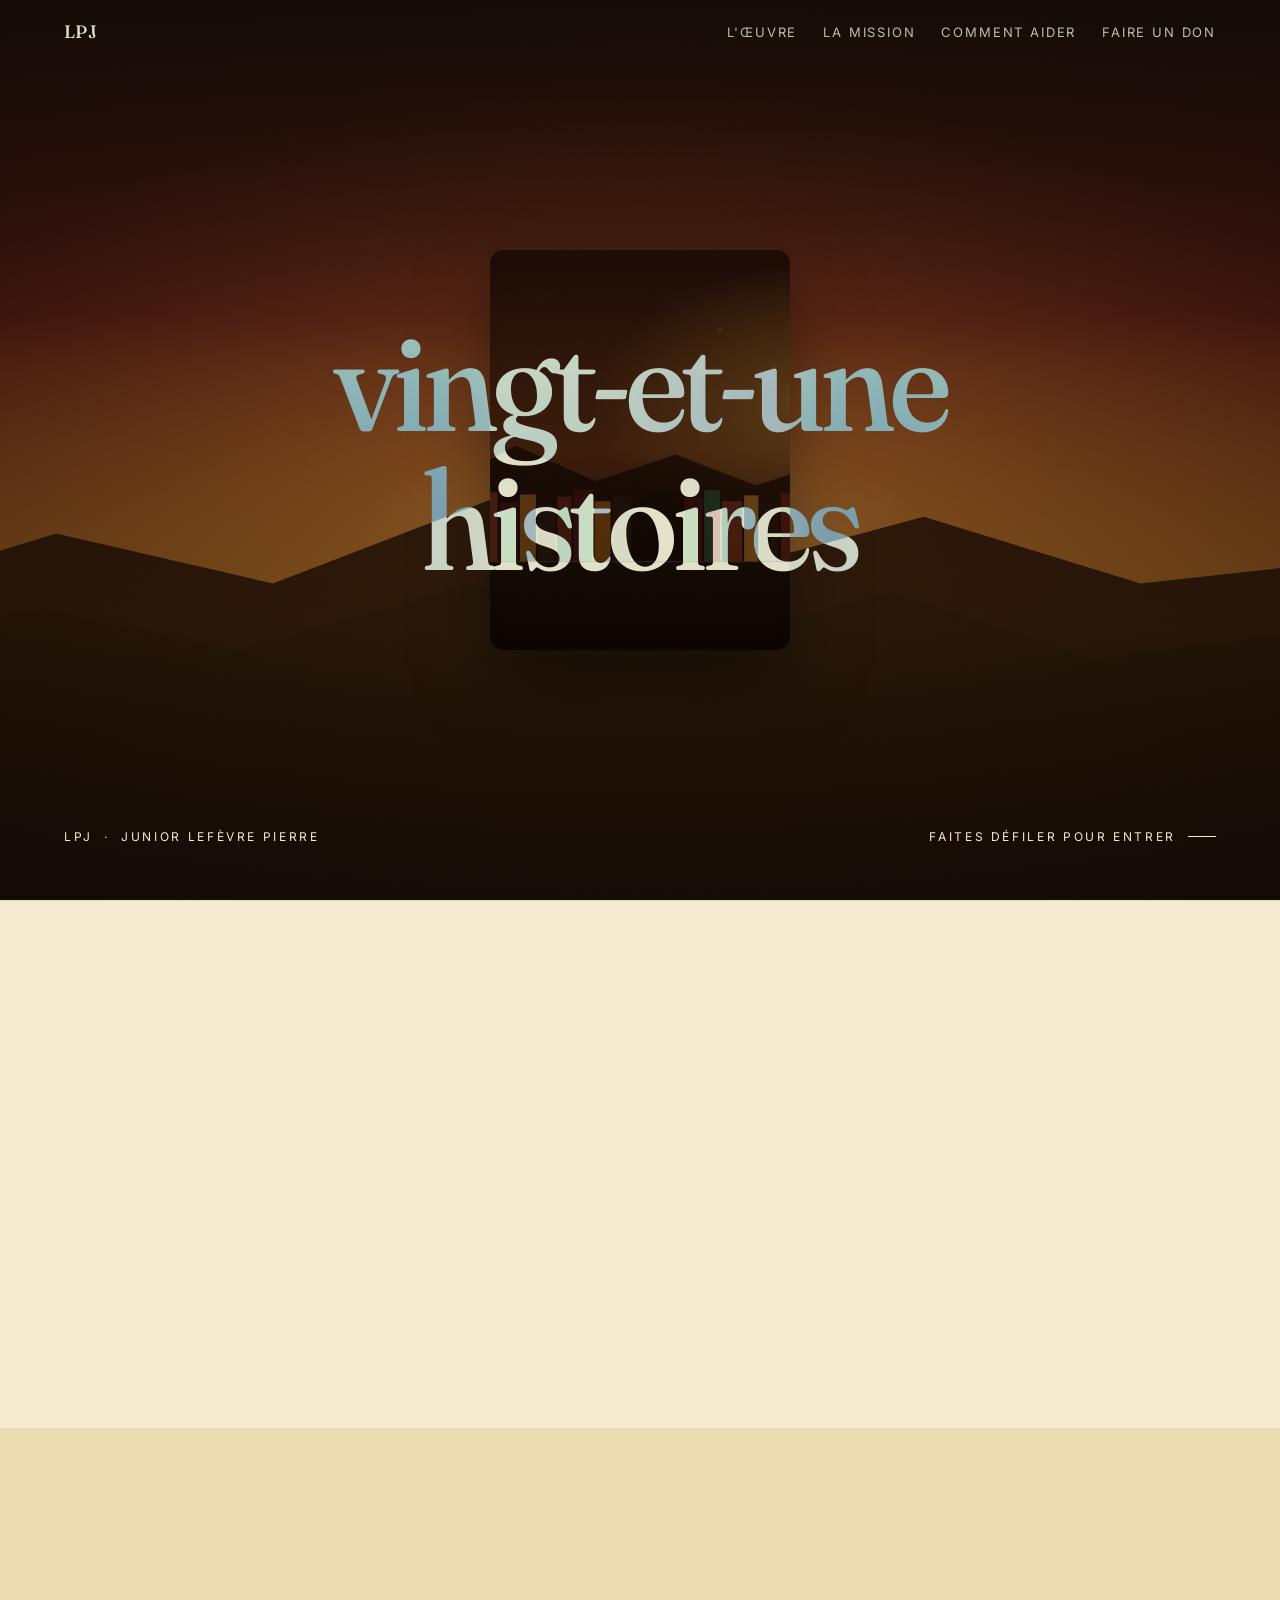
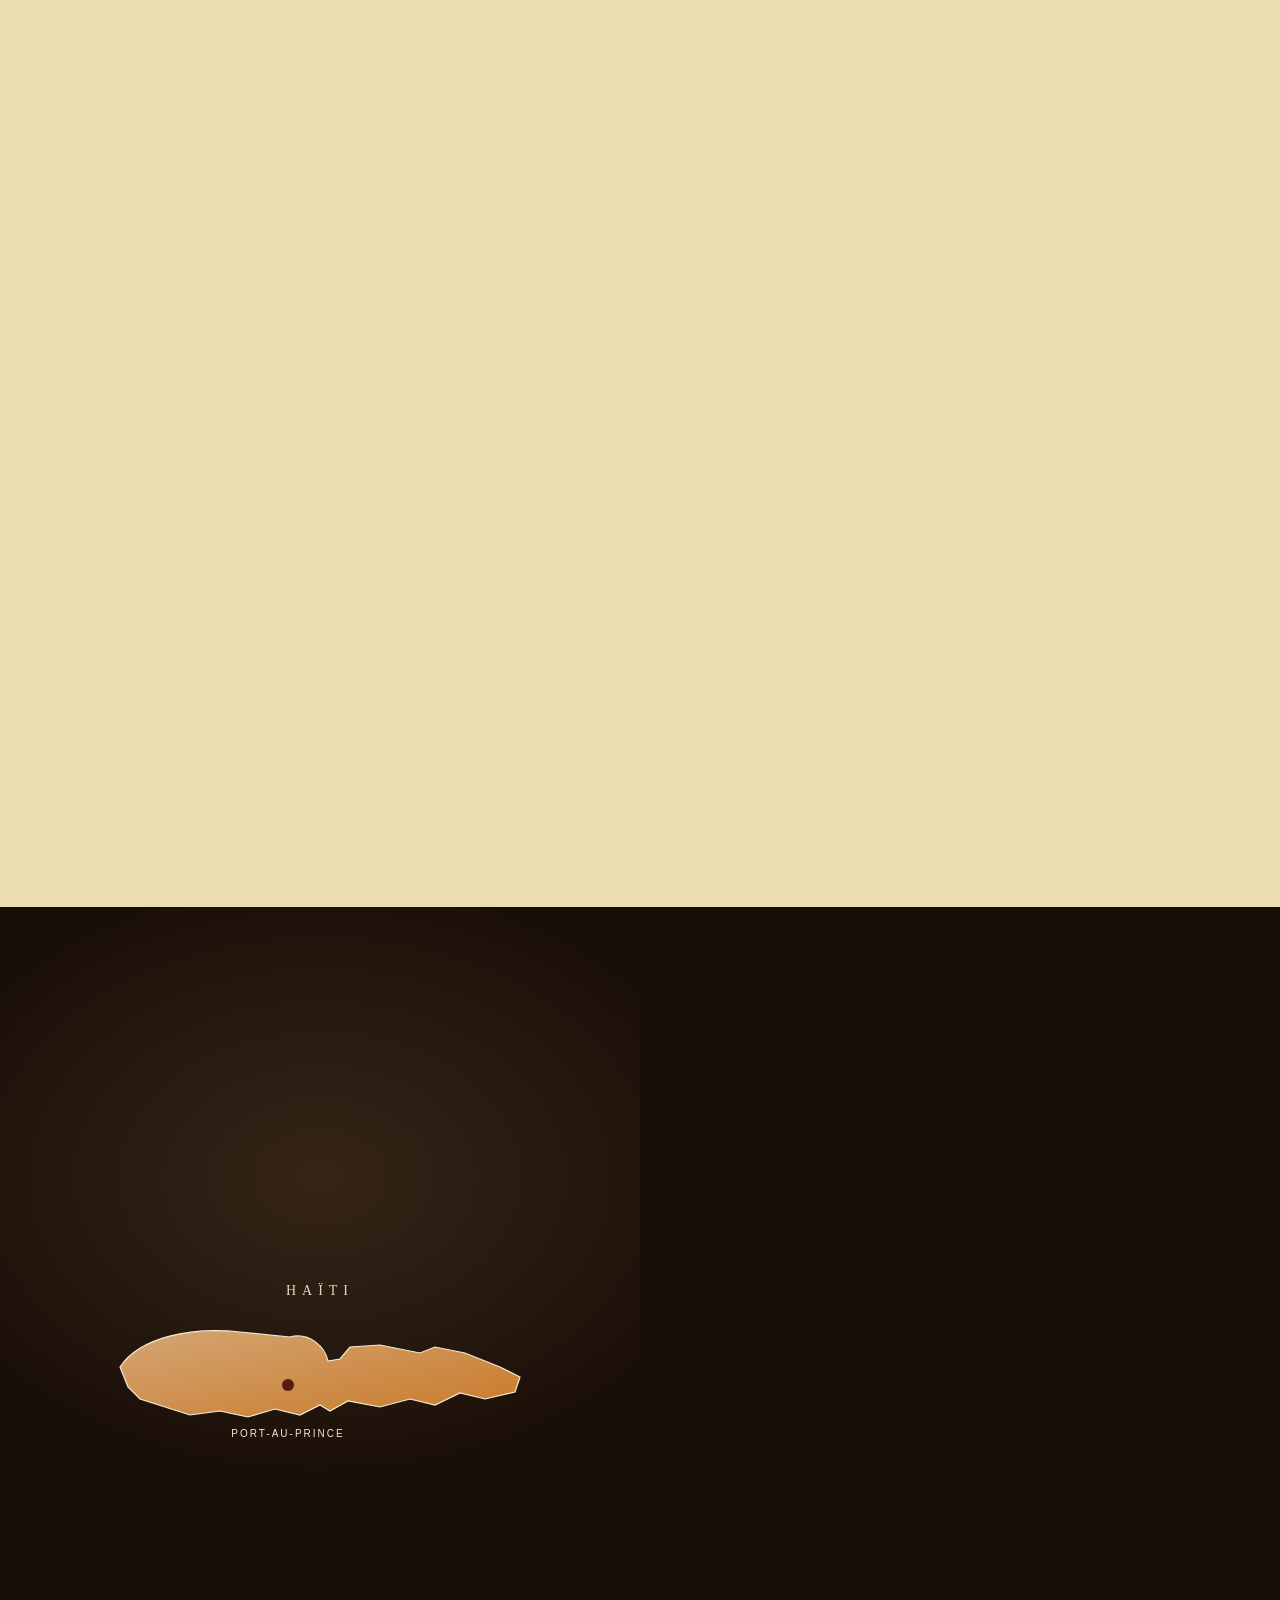
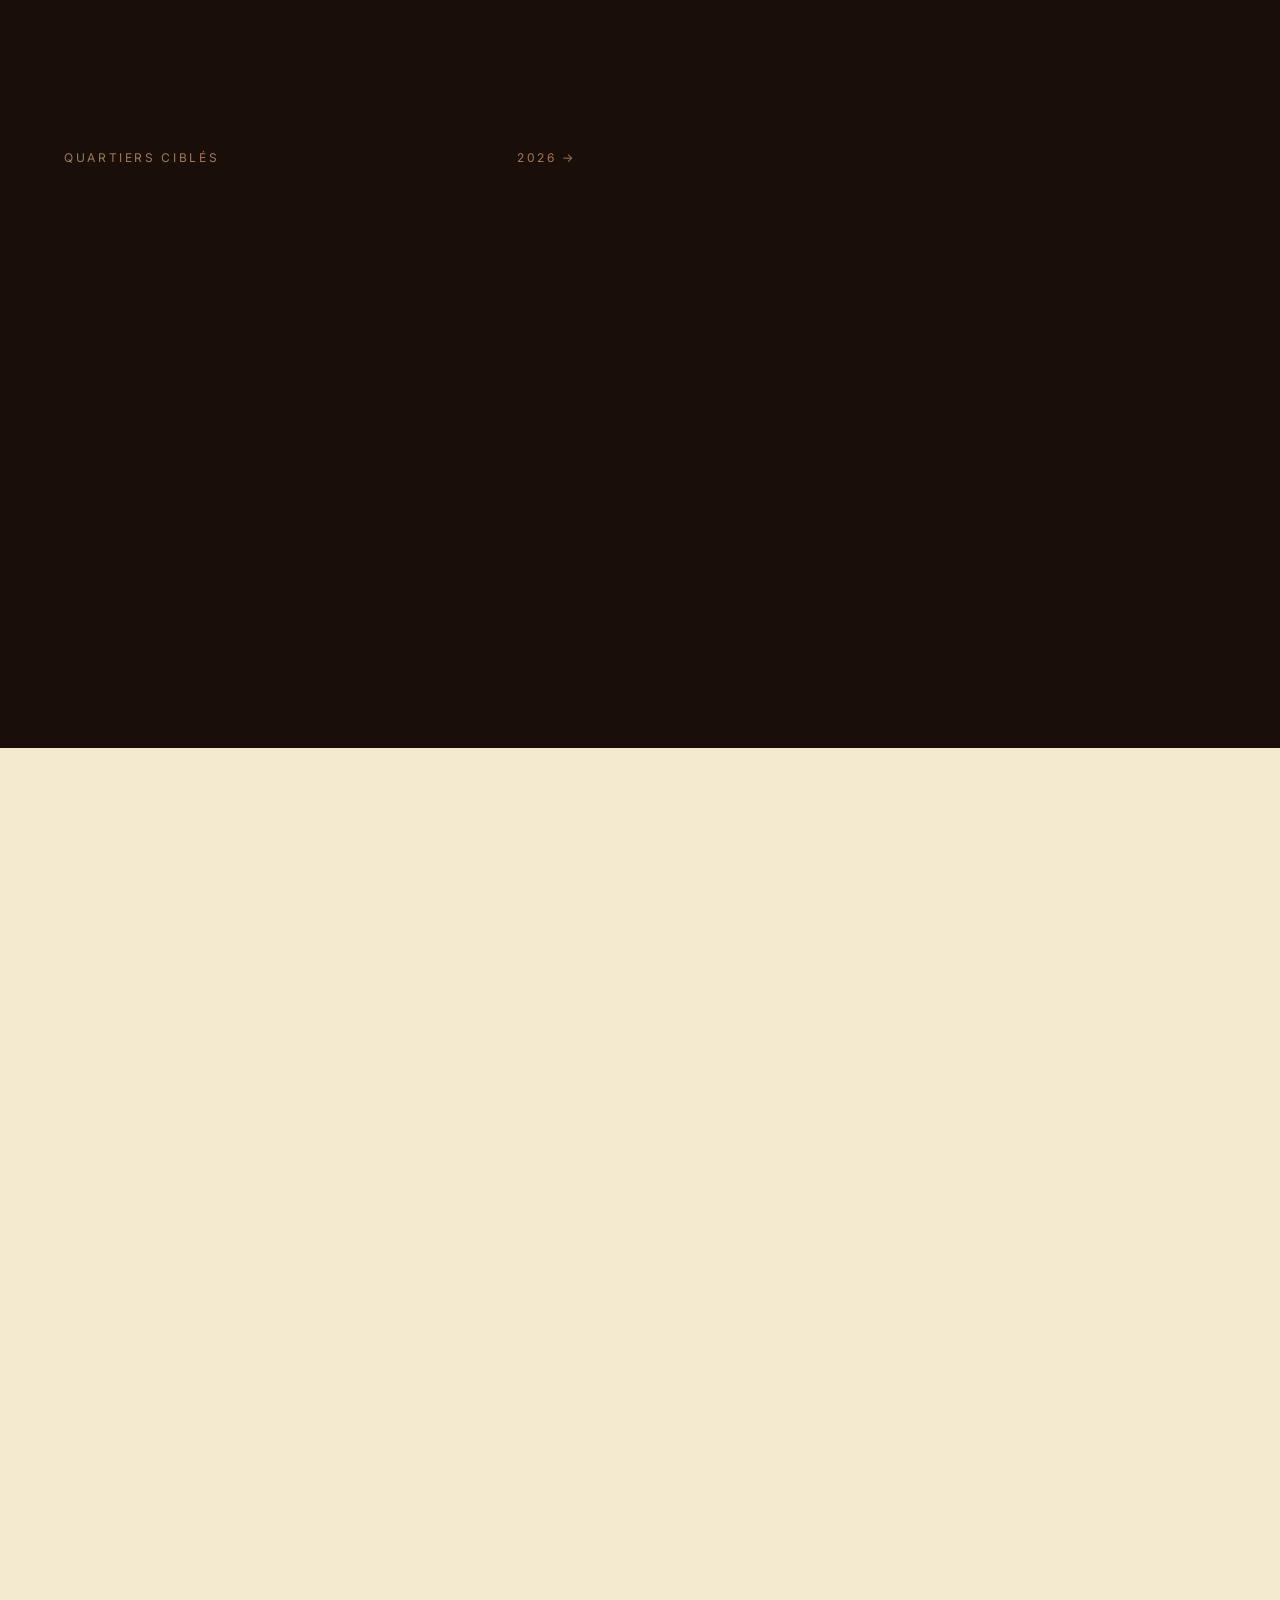
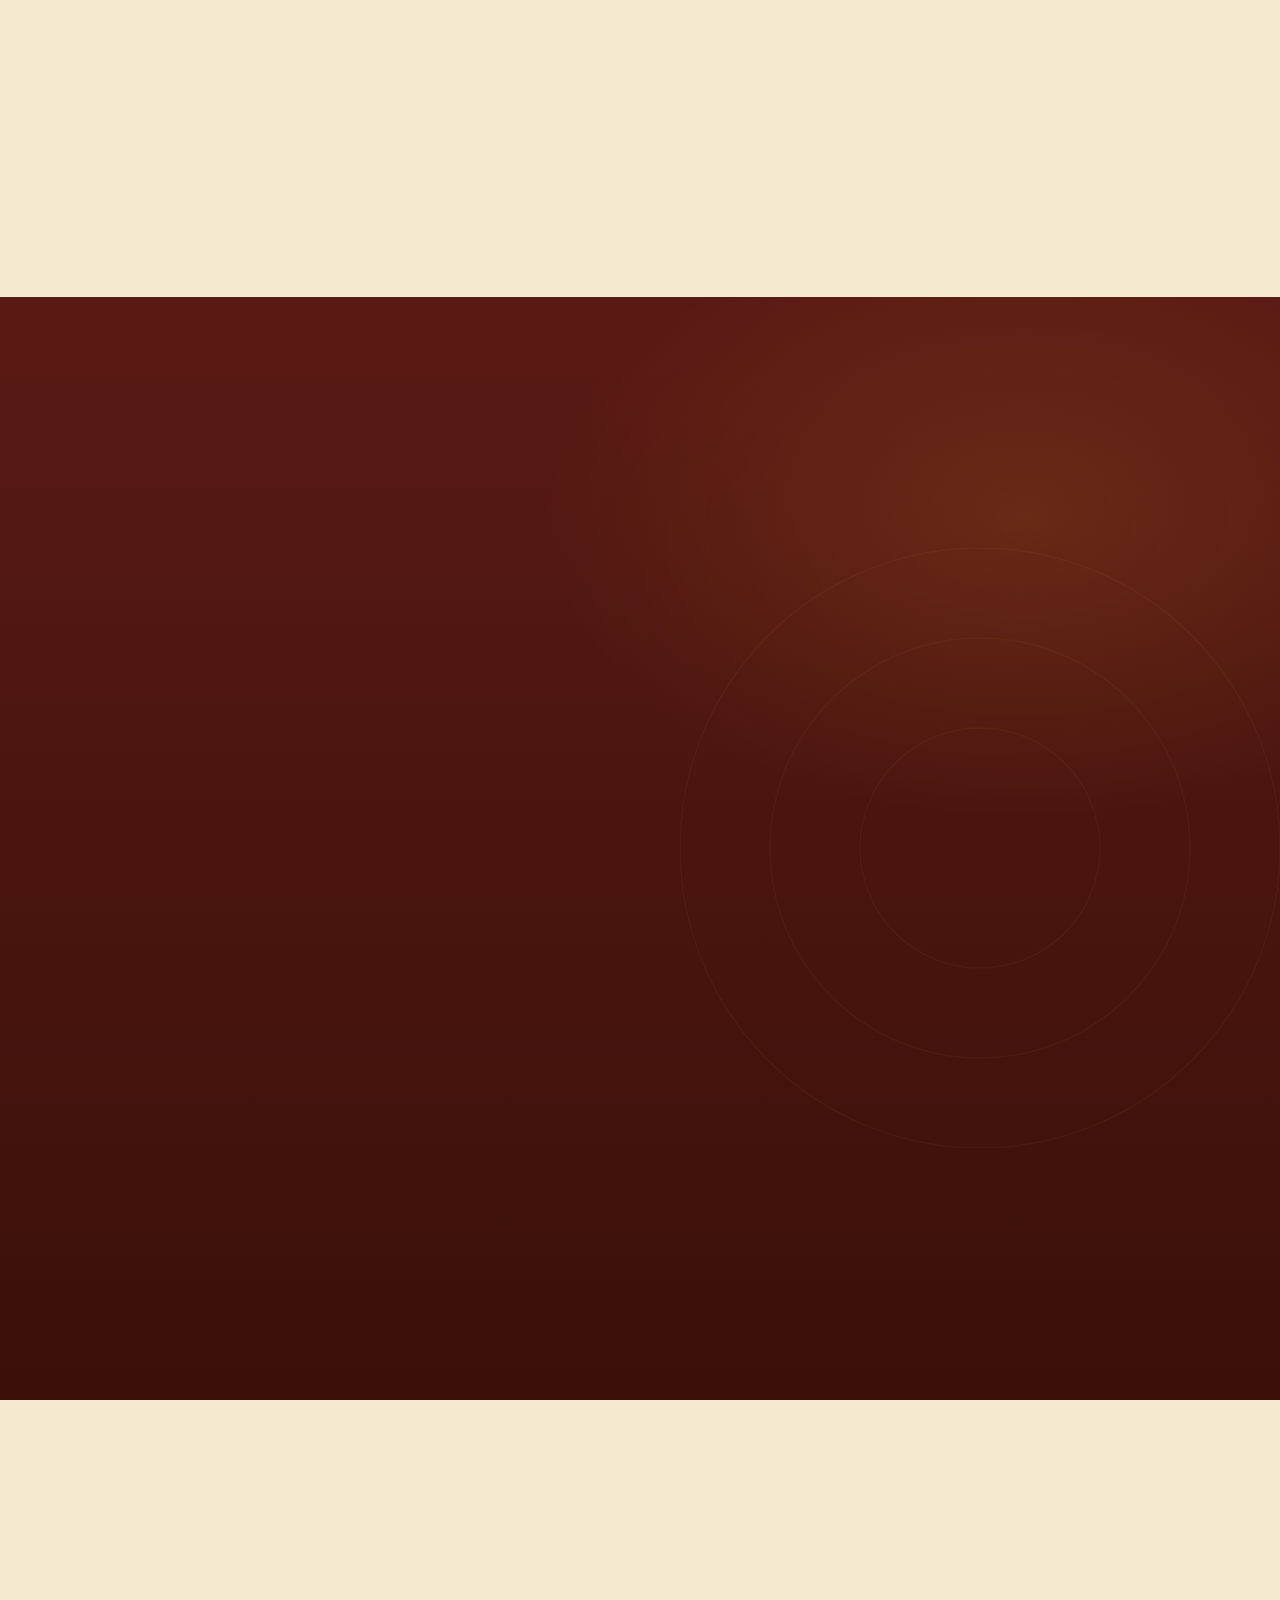
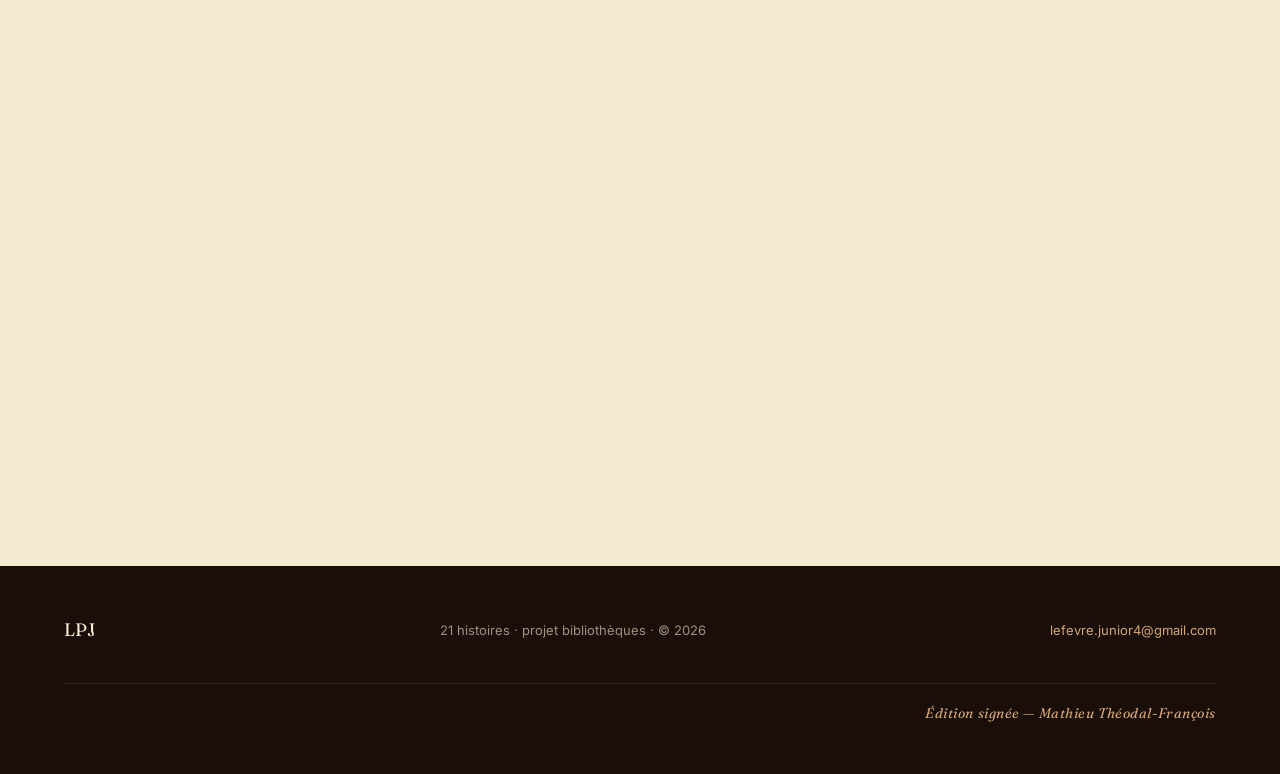
==== commit 9923b8fb: "mise a jour index v2, v3 et styles Co-Authored-By: Claude Sonnet 4.6 <noreply@anthropic.com>" ====
--- a/index-v2.html
+++ b/index-v2.html
@@ -342,6 +342,7 @@
     <span class="brand">LPJ</span>
     <span>21 histoires · projet bibliothèques · © <span data-year>2026</span></span>
     <a href="mailto:lefevre.junior4@gmail.com">lefevre.junior4@gmail.com</a>
+    <span class="footer__signature">Édition signée — Mathieu Théodal-François</span>
   </footer>
 
   <div class="toast" role="status" aria-live="polite"></div>
--- a/styles.css
+++ b/styles.css
@@ -847,6 +847,18 @@
   color: var(--paper);
 }
 footer a { color: var(--or); }
+footer .footer__signature {
+  width: 100%;
+  margin-top: 14px;
+  padding-top: 18px;
+  border-top: 1px solid rgba(244, 234, 208, .12);
+  font-family: var(--font-display);
+  font-style: italic;
+  font-size: 14px;
+  letter-spacing: .04em;
+  color: var(--or);
+  text-align: right;
+}
 
 /* =========================================================
    Reduced motion
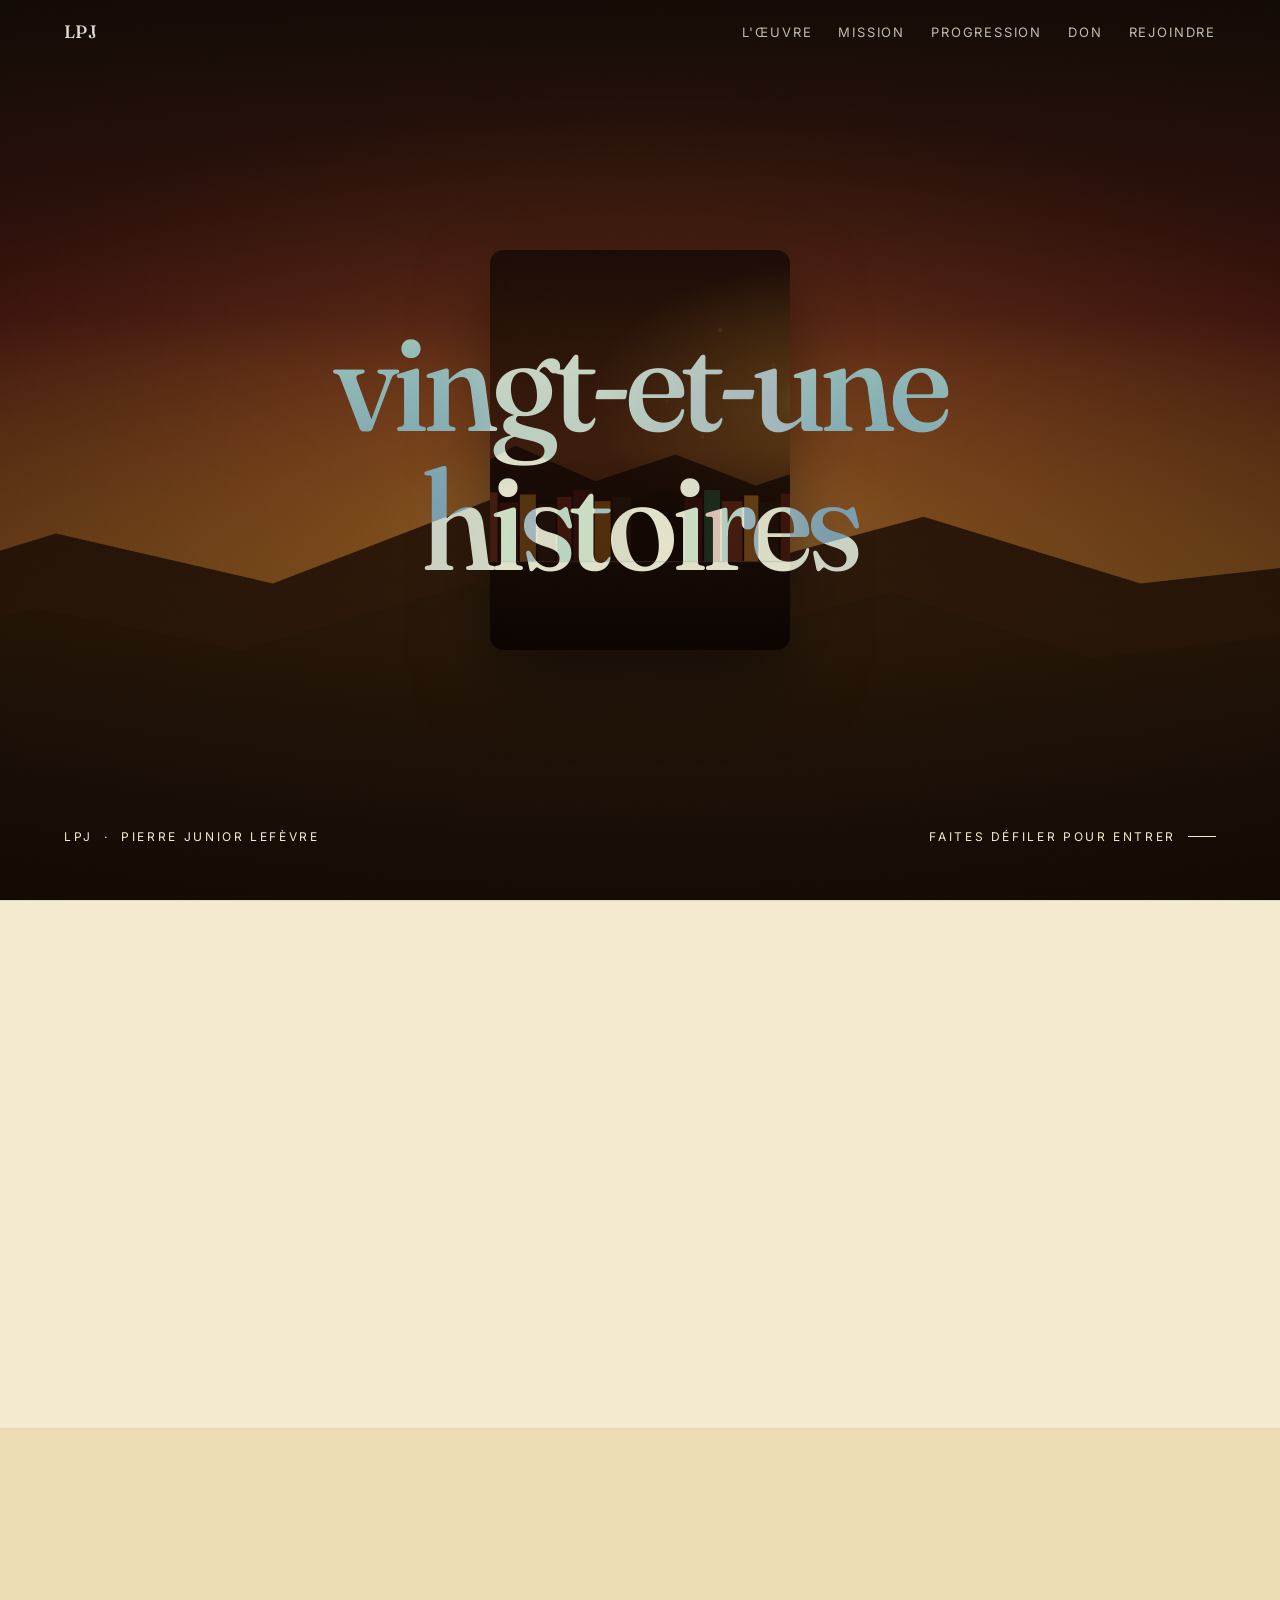
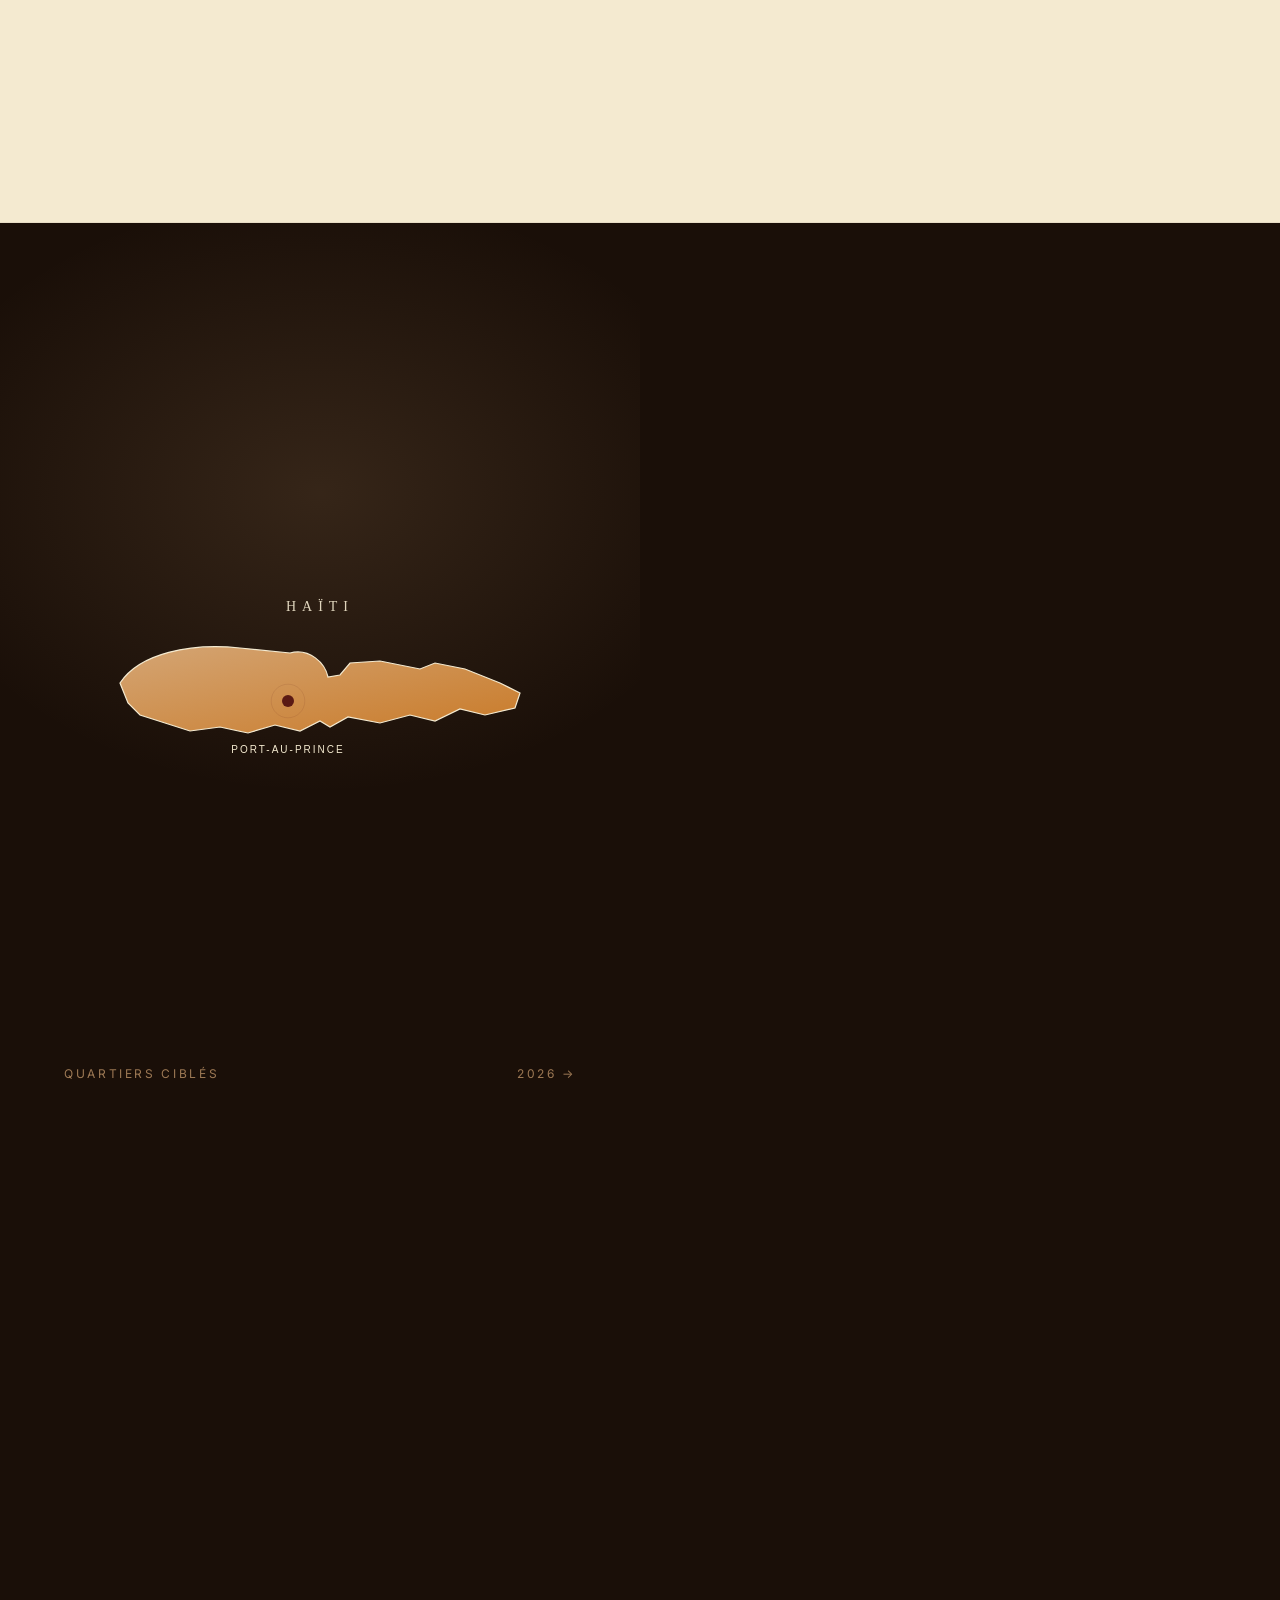
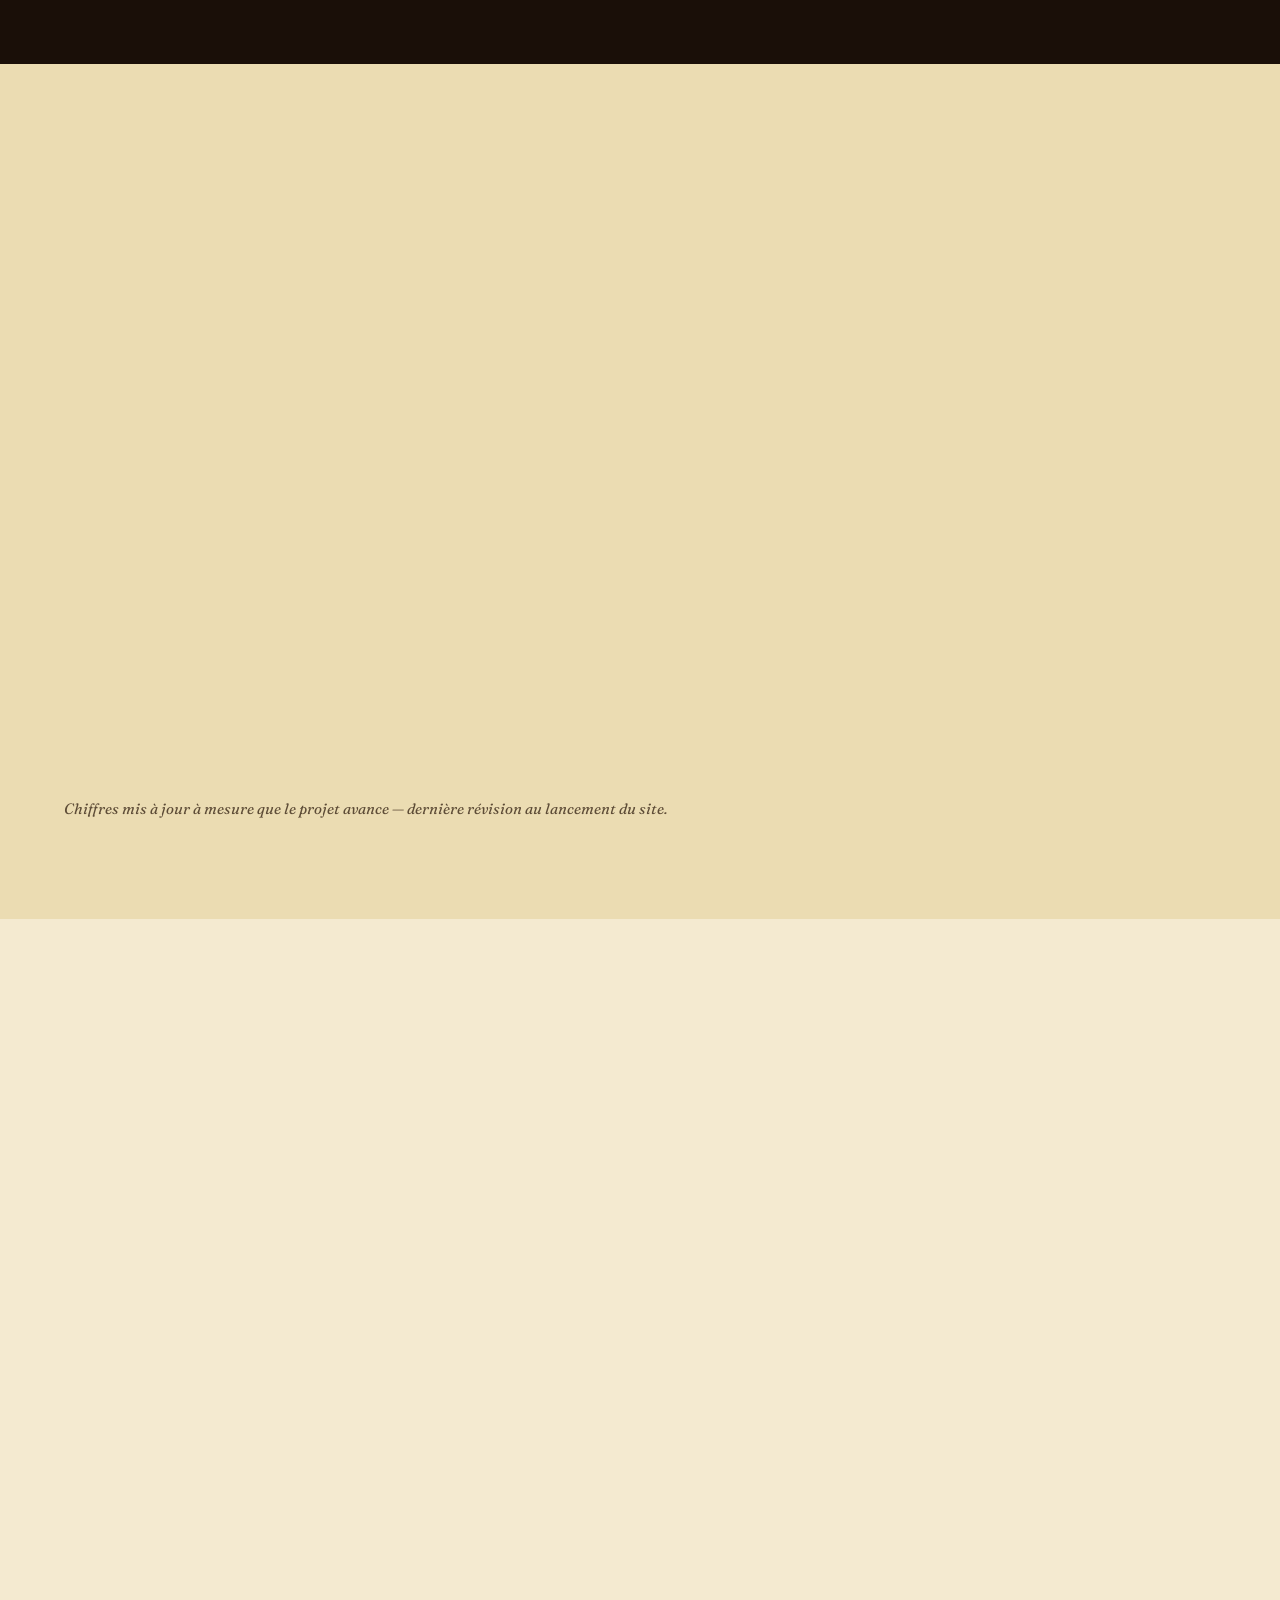
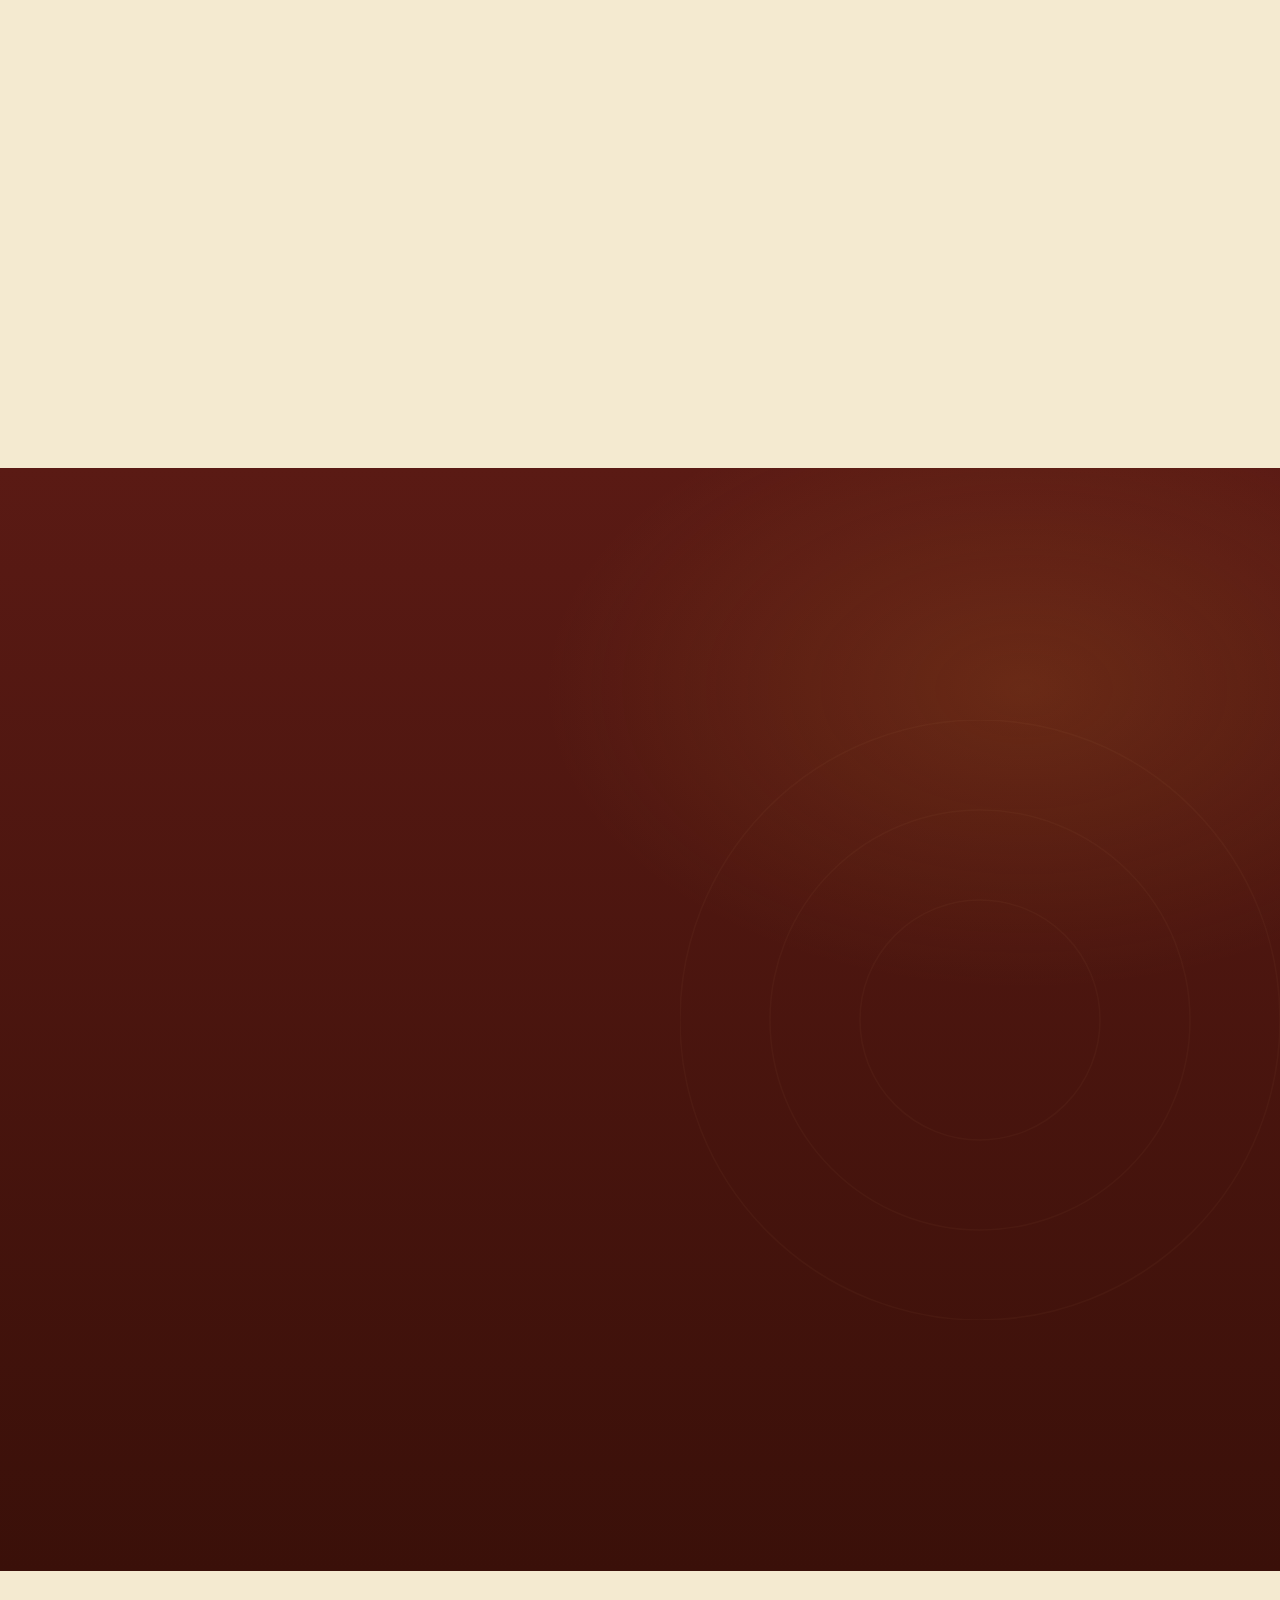
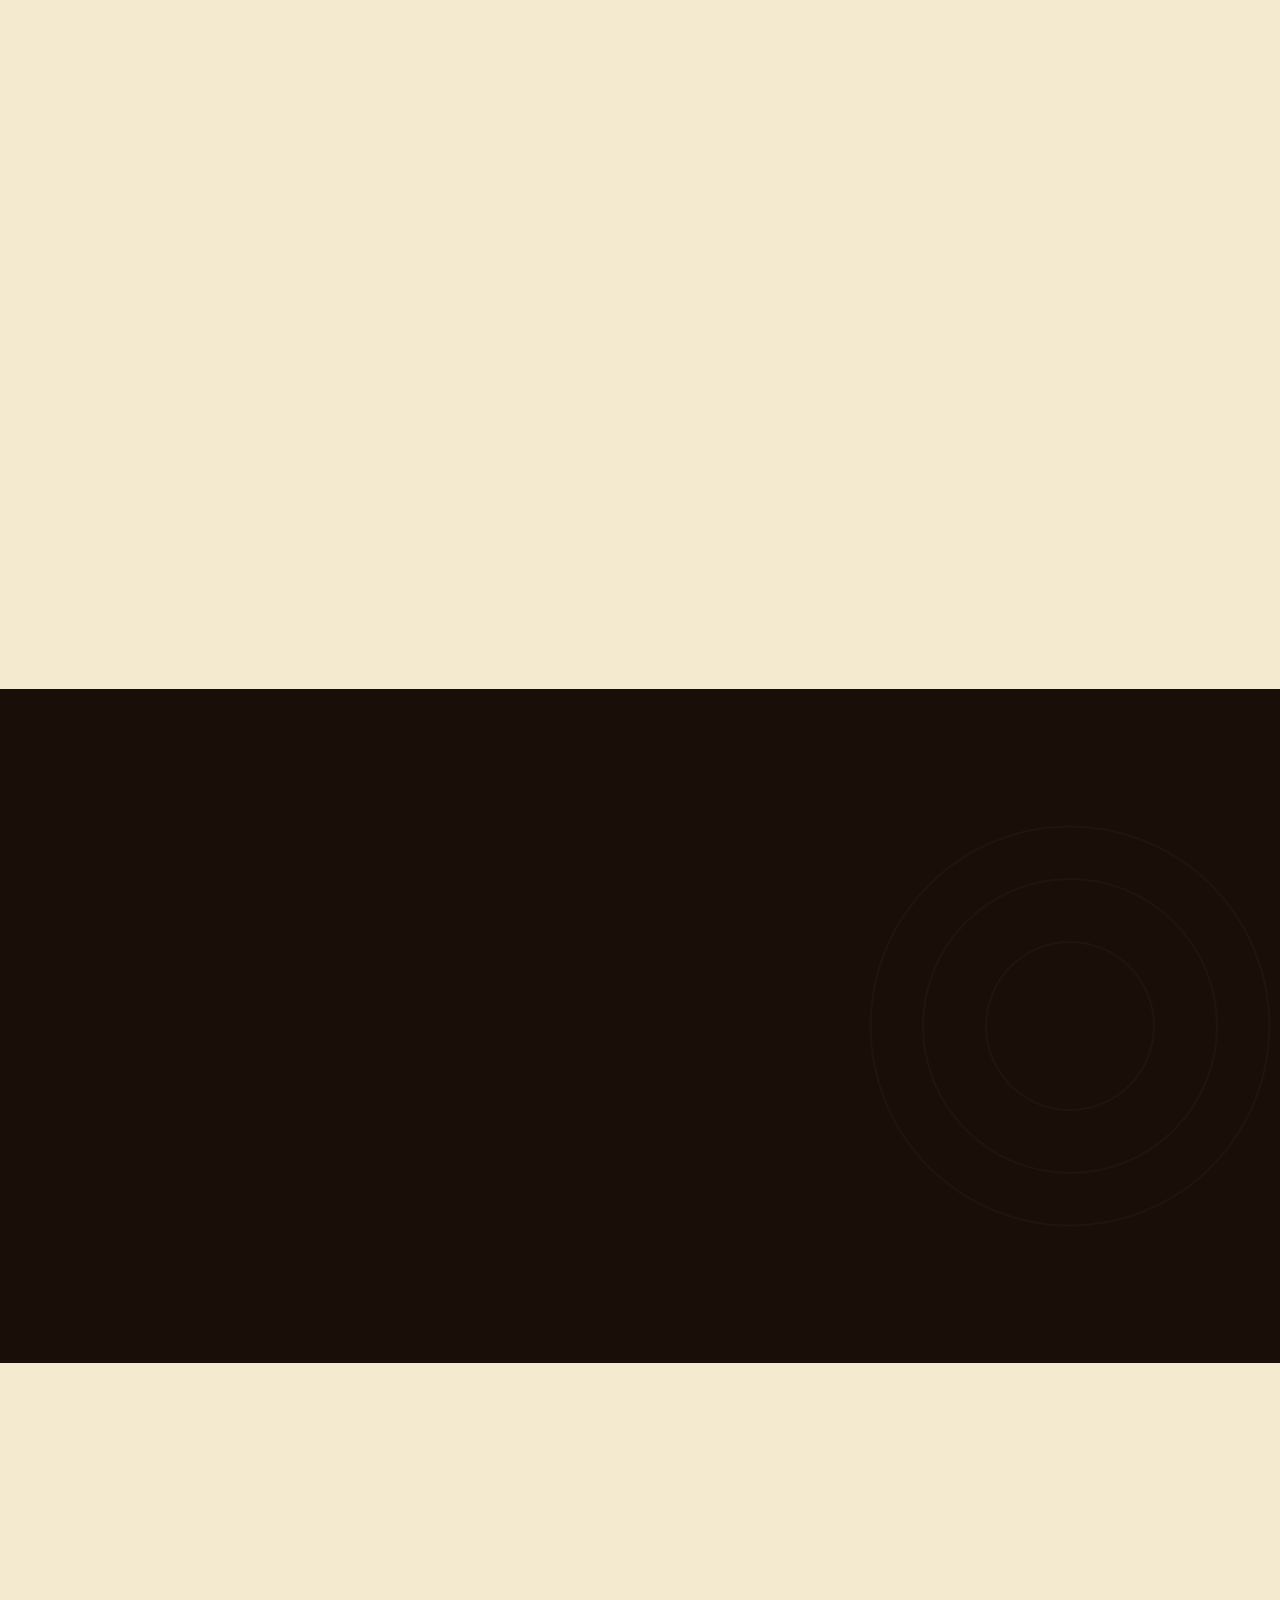
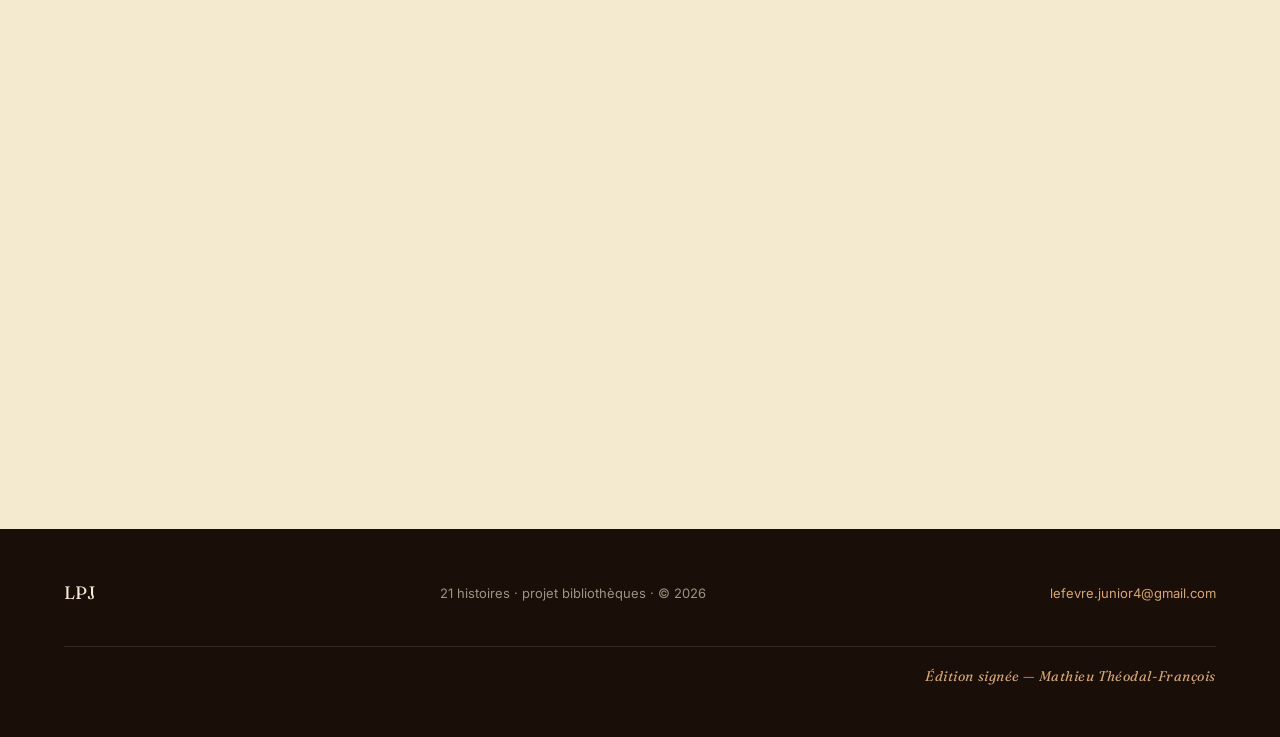
==== commit 3825db5e: "mise a jour assets et pages v2/v3 pour deploiement" ====
--- a/index-v2.html
+++ b/index-v2.html
@@ -4,7 +4,7 @@
   <meta charset="utf-8">
   <meta name="viewport" content="width=device-width, initial-scale=1, viewport-fit=cover">
   <title>LPJ — 21 histoires · pour les bibliothèques d'Haïti</title>
-  <meta name="description" content="Junior Lefèvre Pierre revient avec 21 histoires. Un projet pour ouvrir des bibliothèques dans les quartiers défavorisés, en commençant par Haïti.">
+  <meta name="description" content="Pierre Junior Lefèvre revient avec 21 histoires. Un projet pour ouvrir des bibliothèques dans les quartiers défavorisés, en commençant par Haïti.">
   <link rel="stylesheet" href="styles.css">
   <link rel="icon" href="data:image/svg+xml;utf8,<svg xmlns='http://www.w3.org/2000/svg' viewBox='0 0 64 64'><rect width='64' height='64' fill='%231a0f08'/><text x='32' y='44' font-family='Georgia' font-size='34' fill='%23c97a28' text-anchor='middle' font-style='italic'>21</text></svg>">
 </head>
@@ -14,9 +14,10 @@
     <a href="index.html" class="brand">LPJ</a>
     <nav>
       <a href="#oeuvre">L'œuvre</a>
-      <a href="#mission">La mission</a>
-      <a href="#aider">Comment aider</a>
-      <a href="#don">Faire un don</a>
+      <a href="#mission">Mission</a>
+      <a href="#progression">Progression</a>
+      <a href="#don">Don</a>
+      <a href="#artistes">Rejoindre</a>
     </nav>
   </header>
 
@@ -43,7 +44,7 @@
     </div>
 
     <div class="hero__meta">
-      <span>LPJ &nbsp;·&nbsp; Junior Lefèvre Pierre</span>
+      <span>LPJ &nbsp;·&nbsp; Pierre Junior Lefèvre</span>
       <span class="scrollhint">Faites défiler pour entrer</span>
     </div>
   </section>
@@ -92,38 +93,24 @@
         <div class="book-row">
           <article class="book reveal" data-delay="1">
             <div class="book__cover">
-              <svg viewBox="0 0 300 400" xmlns="http://www.w3.org/2000/svg">
-                <rect width="300" height="400" fill="#8b3a1f"/>
-                <rect x="20" y="28" width="260" height="344" fill="none" stroke="#f4ead0" stroke-width=".6" opacity=".5"/>
-                <text x="150" y="80" text-anchor="middle" font-family="Inter" font-size="10" letter-spacing="4" fill="#f4ead0">— TOME I —</text>
-                <text x="150" y="200" text-anchor="middle" font-family="Fraunces" font-size="34" font-style="italic" fill="#f4ead0">Tracts</text>
-                <text x="150" y="230" text-anchor="middle" font-family="Fraunces" font-size="14" fill="#f4ead0" opacity=".85">d'un pur laine nègre</text>
-                <line x1="120" y1="260" x2="180" y2="260" stroke="#d4a574"/>
-                <text x="150" y="340" text-anchor="middle" font-family="Inter" font-size="9" letter-spacing="3" fill="#d4a574">L · P · J</text>
-              </svg>
+              <img src="assets/tome-1.jpg" alt="Couverture — Les Tracts d'un pur laine nègre, Tome 1" loading="lazy">
             </div>
             <p class="book__label">Recueil — Tome I</p>
-            <h3 class="book__title">Tracts d'un pur laine nègre</h3>
-            <p class="book__meta">Éditions Publibook</p>
+            <h3 class="book__title">Les Tracts d'un pur laine nègre</h3>
+            <p class="book__meta">Publibook · ebook</p>
             <p class="book__desc">Plus de 150 textes courts, engagés, sur la condition noire, la mémoire, la transmission.</p>
+            <a class="book__buy" href="https://www.amazon.ca/Pierre-Junior-Lef%C3%A8vre-ebook/dp/B0F79HFZ6L" target="_blank" rel="noopener noreferrer">Acheter le ebook</a>
           </article>
 
           <article class="book reveal" data-delay="2">
             <div class="book__cover">
-              <svg viewBox="0 0 300 400" xmlns="http://www.w3.org/2000/svg">
-                <rect width="300" height="400" fill="#5a1a14"/>
-                <rect x="20" y="28" width="260" height="344" fill="none" stroke="#f4ead0" stroke-width=".6" opacity=".5"/>
-                <text x="150" y="80" text-anchor="middle" font-family="Inter" font-size="10" letter-spacing="4" fill="#f4ead0">— TOME II —</text>
-                <text x="150" y="200" text-anchor="middle" font-family="Fraunces" font-size="34" font-style="italic" fill="#f4ead0">Tracts</text>
-                <text x="150" y="230" text-anchor="middle" font-family="Fraunces" font-size="14" fill="#f4ead0" opacity=".85">d'un pur laine nègre</text>
-                <line x1="120" y1="260" x2="180" y2="260" stroke="#d4a574"/>
-                <text x="150" y="340" text-anchor="middle" font-family="Inter" font-size="9" letter-spacing="3" fill="#d4a574">L · P · J</text>
-              </svg>
+              <img src="assets/tome-2.jpg" alt="Couverture — Les Tracts d'un pur laine nègre, Tome 2" loading="lazy">
             </div>
             <p class="book__label">Recueil — Tome II</p>
-            <h3 class="book__title">Tracts d'un pur laine nègre</h3>
-            <p class="book__meta">Éditions Publibook</p>
+            <h3 class="book__title">Les Tracts d'un pur laine nègre — Tome 2</h3>
+            <p class="book__meta">Publibook</p>
             <p class="book__desc">Suite du premier tome — la plume s'élargit. La langue, l'histoire, l'identité.</p>
+            <a class="book__buy" href="https://www.amazon.ca/-/fr/Tracts-dun-pur-laine-n%C3%A8gre/dp/2342379544/ref=tmm_pap_swatch_0" target="_blank" rel="noopener noreferrer">Acheter sur Amazon</a>
           </article>
 
           <article class="book book--featured reveal" data-delay="3">
@@ -135,6 +122,57 @@
             <p class="book__meta">À paraître — collection de récits</p>
             <p class="book__desc">Un univers différent. La même cause. Vingt-et-un récits pour porter le projet.</p>
           </article>
+        </div>
+      </div>
+    </section>
+
+    <!-- ============ Dédicace — livre signé ============ -->
+    <section class="dedicace" id="dedicace">
+      <div class="container">
+        <div class="dedicace__grid">
+          <div class="dedicace__intro">
+            <p class="eyebrow reveal">— Édition signée —</p>
+            <h2 class="reveal" data-delay="1">Un livre <em>signé,</em><br>envoyé par l'auteur.</h2>
+            <p class="reveal" data-delay="2">
+              Pour ceux qui veulent tenir en main un exemplaire dédicacé
+              de la main de l'auteur, chaque commande passée directement
+              est signée, personnalisée si vous le souhaitez, et postée
+              depuis Montréal.
+            </p>
+          </div>
+
+          <div class="dedicace__steps">
+            <div class="step reveal" data-delay="1">
+              <span class="step__num">01</span>
+              <div>
+                <strong>Écrire</strong>
+                <p>Un courriel avec le tome souhaité et le prénom pour la dédicace.</p>
+              </div>
+            </div>
+            <div class="step reveal" data-delay="2">
+              <span class="step__num">02</span>
+              <div>
+                <strong>Payer</strong>
+                <p>Par virement Interac — mêmes coordonnées que le don, avec la mention « Commande ».</p>
+              </div>
+            </div>
+            <div class="step reveal" data-delay="3">
+              <span class="step__num">03</span>
+              <div>
+                <strong>Recevoir</strong>
+                <p>Livre signé de la main de l'auteur, envoyé postalement à l'adresse indiquée.</p>
+              </div>
+            </div>
+          </div>
+        </div>
+
+        <div class="dedicace__cta reveal" data-delay="1">
+          <a class="btn btn--ink" href="mailto:lefevre.junior4@gmail.com?subject=Commande%20d%C3%A9dicac%C3%A9e%20%E2%80%94%20Tracts%20d%27un%20pur%20laine%20n%C3%A8gre&body=Bonjour%20Junior%2C%0A%0AJe%20souhaiterais%20commander%20un%20exemplaire%20d%C3%A9dicac%C3%A9%20%3A%0A%0ATome%20%3A%20%0APr%C3%A9nom%20pour%20la%20d%C3%A9dicace%20%3A%20%0AAdresse%20postale%20%3A%20%0A%0AMerci%20!%0A">
+            Commander avec dédicace
+          </a>
+          <span class="dedicace__ps">
+            Chaque commande signée, comme le don, alimente directement le projet bibliothèques.
+          </span>
         </div>
       </div>
     </section>
@@ -200,6 +238,51 @@
       </div>
     </section>
 
+    <!-- ============ Progression — objectifs An 1 ============ -->
+    <section class="progression" id="progression">
+      <div class="container">
+        <p class="eyebrow reveal">— Où en est le projet —</p>
+        <h2 class="reveal" data-delay="1">La progression, <em>en chiffres.</em></h2>
+        <p class="progression__sub reveal" data-delay="2">
+          Un projet vivant, mis à jour au fil des dons et des livraisons.
+          Voici les objectifs de la première année — et où en est la
+          collecte au moment où vous lisez ces lignes.
+        </p>
+
+        <div class="metrics">
+          <div class="metric reveal" data-delay="1">
+            <span class="metric__eyebrow">Objectif · An 1</span>
+            <p class="metric__value">1&nbsp;500 <span class="metric__unit">livres</span></p>
+            <div class="metric__bar"><span style="width:8%"></span></div>
+            <p class="metric__now">≈ 120 collectés à ce jour</p>
+          </div>
+          <div class="metric reveal" data-delay="2">
+            <span class="metric__eyebrow">Objectif · An 1</span>
+            <p class="metric__value">20 <span class="metric__unit">ordinateurs</span></p>
+            <div class="metric__bar"><span style="width:20%"></span></div>
+            <p class="metric__now">4 reçus, prêts à partir</p>
+          </div>
+          <div class="metric reveal" data-delay="3">
+            <span class="metric__eyebrow">Objectif · An 1</span>
+            <p class="metric__value">25&nbsp;000 <span class="metric__unit">CAD</span></p>
+            <div class="metric__bar"><span style="width:5%"></span></div>
+            <p class="metric__now">Collecte en cours</p>
+          </div>
+          <div class="metric reveal" data-delay="4">
+            <span class="metric__eyebrow">Étape 01</span>
+            <p class="metric__value">01 <span class="metric__unit">bibliothèque</span></p>
+            <div class="metric__bar"><span style="width:15%"></span></div>
+            <p class="metric__now">Site identifié · Port-au-Prince</p>
+          </div>
+        </div>
+
+        <p class="progression__note reveal">
+          Chiffres mis à jour à mesure que le projet avance — dernière
+          révision au lancement du site.
+        </p>
+      </div>
+    </section>
+
     <!-- ============ Aider ============ -->
     <section class="aider" id="aider">
       <div class="container container--wide">
@@ -321,6 +404,82 @@
       </div>
     </section>
 
+    <!-- ============ Donateurs — mur de reconnaissance ============ -->
+    <section class="donateurs" id="donateurs">
+      <div class="container">
+        <div class="donateurs__head">
+          <div>
+            <p class="eyebrow reveal">— Ils portent avec nous —</p>
+            <h2 class="reveal" data-delay="1">Le mur des <em>donateurs.</em></h2>
+          </div>
+          <p class="donateurs__intro reveal" data-delay="2">
+            Sur simple accord, votre nom peut apparaître ici — pas de somme,
+            juste une reconnaissance publique pour celles et ceux qui
+            souhaitent être visibles. Ajoutez la mention « Afficher mon nom »
+            à votre virement, ou écrivez-nous.
+          </p>
+        </div>
+
+        <ul class="donateurs__wall reveal">
+          <li class="donor">
+            <span class="donor__name">— Premier·ère donateur·rice</span>
+            <span class="donor__note">« Que la lecture arrive partout. »</span>
+          </li>
+          <li class="donor">
+            <span class="donor__name">Anonyme</span>
+            <span class="donor__note">« Merci de porter Haïti. »</span>
+          </li>
+          <li class="donor">
+            <span class="donor__name">— Nom à venir</span>
+          </li>
+          <li class="donor donor--empty">
+            <span class="donor__cta">Votre nom<br>ici ?</span>
+          </li>
+        </ul>
+
+        <p class="donateurs__foot reveal" data-delay="1">
+          Ce mur est vivant — de nouvelles cartes s'ajoutent au fil des dons.
+        </p>
+      </div>
+    </section>
+
+    <!-- ============ Artistes — porte ouverte ============ -->
+    <section class="artistes" id="artistes">
+      <div class="container">
+        <div class="artistes__wrap">
+          <div class="artistes__left">
+            <p class="eyebrow reveal">— Porte ouverte —</p>
+            <h2 class="reveal" data-delay="1">Vous êtes <em>artiste ?</em><br>Rejoignez la cause.</h2>
+          </div>
+          <div class="artistes__right">
+            <p class="reveal">
+              Peintres, musicien·nes, illustrateur·rices, artisans,
+              photographes — la porte est ouverte à toutes celles et ceux qui
+              souhaitent exposer, vendre ou partager leur travail au bénéfice
+              du même projet.
+            </p>
+            <p class="reveal" data-delay="1">
+              Œuvre en édition limitée, mini-concert, atelier, résidence
+              d'écriture — l'idée est de multiplier les moyens de rassembler
+              des fonds sans se limiter à la littérature.
+            </p>
+
+            <div class="disciplines reveal" data-delay="2">
+              <span>Arts visuels</span>
+              <span>Musique</span>
+              <span>Photographie</span>
+              <span>Artisanat</span>
+              <span>Ateliers</span>
+            </div>
+
+            <a class="btn btn--primary reveal" data-delay="3" href="mailto:lefevre.junior4@gmail.com?subject=Proposition%20d%27artiste%20%E2%80%94%20projet%20biblioth%C3%A8ques%20Ha%C3%AFti">
+              Proposer un projet
+            </a>
+          </div>
+        </div>
+      </div>
+    </section>
+
     <!-- ============ Merci ============ -->
     <section class="merci">
       <div class="container">
@@ -333,7 +492,7 @@
           c'est un rayon de plus, une chaise de plus, une lampe de plus dans
           un endroit où il n'y en avait pas.
         </p>
-        <span class="signature reveal" data-delay="3">— Junior Lefèvre Pierre</span>
+        <span class="signature reveal" data-delay="3">— Pierre Junior Lefèvre</span>
       </div>
     </section>
   </main>
--- a/styles.css
+++ b/styles.css
@@ -413,6 +413,12 @@
 }
 .book:hover .book__cover { transform: translateY(-6px); }
 .book__cover svg { width: 100%; height: 100%; }
+.book__cover img {
+  width: 100%;
+  height: 100%;
+  object-fit: contain;
+  background: var(--ink);
+}
 
 .book--featured .book__cover {
   outline: 1px solid rgba(212, 165, 116, .4);
@@ -443,6 +449,34 @@
   color: var(--ink-soft);
   margin-top: 4px;
 }
+.book__buy {
+  align-self: flex-start;
+  margin-top: 10px;
+  font-family: var(--font-ui);
+  font-weight: 500;
+  font-size: 12px;
+  letter-spacing: .18em;
+  text-transform: uppercase;
+  color: var(--bordeaux);
+  display: inline-flex;
+  align-items: center;
+  gap: 8px;
+  padding: 10px 16px;
+  border: 1px solid var(--bordeaux);
+  border-radius: 999px;
+  transition: background .25s, color .25s, transform .25s;
+}
+.book__buy::after {
+  content: '↗';
+  font-size: 14px;
+  transition: transform .25s;
+}
+.book__buy:hover {
+  background: var(--bordeaux);
+  color: var(--paper);
+  transform: translateY(-2px);
+}
+.book__buy:hover::after { transform: translate(2px, -2px); }
 
 /* =========================================================
    Mission — sticky scrollytelling
@@ -861,6 +895,352 @@
 }
 
 /* =========================================================
+   Dédicace — livre signé par l'auteur
+   ========================================================= */
+.dedicace {
+  background: var(--paper);
+  border-top: 1px solid rgba(26,15,8,.06);
+  border-bottom: 1px solid rgba(26,15,8,.06);
+}
+.dedicace__grid {
+  display: grid;
+  grid-template-columns: 1fr 1fr;
+  gap: clamp(48px, 8vw, 120px);
+  align-items: start;
+}
+@media (max-width: 900px) { .dedicace__grid { grid-template-columns: 1fr; } }
+
+.dedicace__intro h2 {
+  font-family: var(--font-display);
+  font-weight: 400;
+  font-size: clamp(42px, 5.5vw, 84px);
+  line-height: .95;
+  letter-spacing: -.025em;
+  margin: 12px 0 24px;
+}
+.dedicace__intro h2 em {
+  font-style: italic;
+  color: var(--ocre-deep);
+}
+.dedicace__intro p {
+  font-size: 18px;
+  color: var(--ink-soft);
+  max-width: 46ch;
+}
+.dedicace__steps {
+  display: flex;
+  flex-direction: column;
+  gap: 26px;
+  padding-top: 12px;
+}
+.dedicace__steps .step {
+  display: grid;
+  grid-template-columns: auto 1fr;
+  gap: 20px;
+  align-items: start;
+  padding-bottom: 26px;
+  border-bottom: 1px solid rgba(26,15,8,.10);
+}
+.dedicace__steps .step:last-child { border-bottom: 0; padding-bottom: 0; }
+.step__num {
+  font-family: var(--font-display);
+  font-weight: 500;
+  font-style: italic;
+  font-size: 44px;
+  line-height: .9;
+  color: var(--terre);
+  min-width: 46px;
+}
+.step strong {
+  font-family: var(--font-display);
+  font-weight: 500;
+  font-size: 22px;
+  display: block;
+  margin-bottom: 4px;
+  letter-spacing: -.01em;
+}
+.step p {
+  font-size: 15px;
+  color: var(--ink-soft);
+  max-width: 34ch;
+}
+.dedicace__cta {
+  margin-top: clamp(48px, 8vh, 80px);
+  padding-top: 32px;
+  border-top: 1px solid rgba(26,15,8,.10);
+  display: flex;
+  align-items: center;
+  gap: 26px;
+  flex-wrap: wrap;
+}
+.dedicace__ps {
+  font-family: var(--font-display);
+  font-style: italic;
+  font-size: 16px;
+  color: var(--ink-soft);
+  max-width: 42ch;
+}
+
+/* =========================================================
+   Progression — objectifs & jauges
+   ========================================================= */
+.progression { background: var(--paper-2); }
+.progression h2 {
+  font-family: var(--font-display);
+  font-weight: 400;
+  font-size: clamp(44px, 6vw, 92px);
+  line-height: .95;
+  letter-spacing: -.025em;
+  margin: 12px 0 22px;
+  max-width: 14ch;
+}
+.progression h2 em { font-style: italic; color: var(--ocre-deep); }
+.progression__sub {
+  font-size: 18px;
+  color: var(--ink-soft);
+  max-width: 58ch;
+  margin-bottom: clamp(48px, 8vh, 90px);
+}
+
+.metrics {
+  display: grid;
+  grid-template-columns: repeat(4, 1fr);
+  gap: 16px;
+}
+@media (max-width: 980px) { .metrics { grid-template-columns: repeat(2, 1fr); } }
+@media (max-width: 520px) { .metrics { grid-template-columns: 1fr; } }
+
+.metric {
+  background: #fff8e3;
+  border: 1px solid rgba(26, 15, 8, .08);
+  border-radius: 16px;
+  padding: 26px 24px;
+  display: flex;
+  flex-direction: column;
+  gap: 14px;
+}
+.metric__eyebrow {
+  font-family: var(--font-ui);
+  font-size: 11px;
+  letter-spacing: .22em;
+  text-transform: uppercase;
+  color: var(--terre);
+}
+.metric__value {
+  font-family: var(--font-display);
+  font-weight: 500;
+  font-size: clamp(36px, 4vw, 54px);
+  line-height: 1;
+  letter-spacing: -.025em;
+  color: var(--ink);
+  display: flex;
+  align-items: baseline;
+  gap: 10px;
+  flex-wrap: wrap;
+}
+.metric__unit {
+  font-family: var(--font-display);
+  font-weight: 400;
+  font-style: italic;
+  font-size: .38em;
+  color: var(--ink-soft);
+  letter-spacing: 0;
+}
+.metric__bar {
+  height: 4px;
+  background: rgba(26,15,8,.10);
+  border-radius: 999px;
+  overflow: hidden;
+}
+.metric__bar > span {
+  display: block;
+  height: 100%;
+  background: linear-gradient(90deg, var(--ocre), var(--terre));
+  border-radius: 999px;
+  transition: width 1.2s cubic-bezier(.2,.7,.2,1);
+}
+.metric__now {
+  font-family: var(--font-ui);
+  font-size: 13px;
+  color: var(--ink-soft);
+}
+.progression__note {
+  margin-top: 32px;
+  font-family: var(--font-display);
+  font-style: italic;
+  font-size: 15px;
+  color: var(--ink-soft);
+  opacity: .8;
+}
+
+/* =========================================================
+   Donateurs — mur de reconnaissance
+   ========================================================= */
+.donateurs { background: var(--paper); }
+.donateurs__head {
+  display: grid;
+  grid-template-columns: 1fr 1.2fr;
+  gap: clamp(40px, 6vw, 100px);
+  align-items: end;
+  margin-bottom: clamp(48px, 8vh, 90px);
+}
+@media (max-width: 880px) { .donateurs__head { grid-template-columns: 1fr; } }
+
+.donateurs h2 {
+  font-family: var(--font-display);
+  font-weight: 400;
+  font-size: clamp(44px, 6vw, 88px);
+  line-height: .95;
+  letter-spacing: -.025em;
+  margin-top: 12px;
+}
+.donateurs h2 em { font-style: italic; color: var(--ocre-deep); }
+.donateurs__intro {
+  font-size: 17px;
+  color: var(--ink-soft);
+  max-width: 52ch;
+}
+
+.donateurs__wall {
+  list-style: none;
+  display: grid;
+  grid-template-columns: repeat(4, 1fr);
+  gap: 14px;
+}
+@media (max-width: 900px) { .donateurs__wall { grid-template-columns: repeat(2, 1fr); } }
+
+.donor {
+  background: #fff8e3;
+  border: 1px solid rgba(26,15,8,.08);
+  border-radius: 14px;
+  padding: 22px;
+  min-height: 130px;
+  display: flex;
+  flex-direction: column;
+  justify-content: space-between;
+  gap: 10px;
+  transition: transform .3s cubic-bezier(.2,.7,.2,1);
+}
+.donor:hover { transform: translateY(-3px); }
+.donor__name {
+  font-family: var(--font-display);
+  font-weight: 500;
+  font-size: 20px;
+  letter-spacing: -.01em;
+  color: var(--ink);
+  line-height: 1.15;
+}
+.donor__note {
+  font-family: var(--font-display);
+  font-style: italic;
+  font-size: 14px;
+  color: var(--ink-soft);
+  line-height: 1.4;
+}
+.donor--empty {
+  background: transparent;
+  border-style: dashed;
+  border-color: rgba(139, 58, 31, .35);
+  display: grid;
+  place-items: center;
+  min-height: 130px;
+  transition: background .3s, border-color .3s;
+}
+.donor--empty:hover {
+  background: rgba(139, 58, 31, .05);
+  border-color: var(--terre);
+  transform: none;
+}
+.donor__cta {
+  font-family: var(--font-ui);
+  font-size: 12px;
+  letter-spacing: .22em;
+  text-transform: uppercase;
+  color: var(--terre);
+  text-align: center;
+}
+.donateurs__foot {
+  margin-top: 36px;
+  padding-top: 26px;
+  border-top: 1px solid rgba(26,15,8,.10);
+  font-family: var(--font-display);
+  font-style: italic;
+  font-size: 15px;
+  color: var(--ink-soft);
+  max-width: 60ch;
+}
+
+/* =========================================================
+   Artistes — porte ouverte
+   ========================================================= */
+.artistes {
+  background: var(--ink);
+  color: var(--paper);
+  position: relative;
+  overflow: hidden;
+}
+.artistes::before {
+  content: '';
+  position: absolute;
+  inset: 0;
+  background-image: url("data:image/svg+xml;utf8,<svg xmlns='http://www.w3.org/2000/svg' viewBox='0 0 200 200'><g fill='none' stroke='rgba(212,165,116,.06)' stroke-width='1'><circle cx='100' cy='100' r='40'/><circle cx='100' cy='100' r='70'/><circle cx='100' cy='100' r='95'/></g></svg>");
+  background-size: 420px 420px;
+  background-position: right center;
+  background-repeat: no-repeat;
+  opacity: .55;
+  pointer-events: none;
+}
+.artistes__wrap {
+  display: grid;
+  grid-template-columns: 1fr 1.2fr;
+  gap: clamp(40px, 6vw, 100px);
+  align-items: start;
+  position: relative;
+  z-index: 2;
+}
+@media (max-width: 900px) { .artistes__wrap { grid-template-columns: 1fr; } }
+
+.artistes .eyebrow { color: var(--or); }
+.artistes h2 {
+  font-family: var(--font-display);
+  font-weight: 400;
+  font-size: clamp(46px, 6.2vw, 96px);
+  line-height: .95;
+  letter-spacing: -.025em;
+  color: var(--paper);
+  margin-top: 12px;
+}
+.artistes h2 em {
+  font-style: italic;
+  color: var(--or);
+}
+.artistes__right p {
+  font-size: 18px;
+  line-height: 1.65;
+  color: rgba(244, 234, 208, .85);
+  max-width: 54ch;
+  margin-bottom: 22px;
+}
+.artistes__right p:last-of-type { margin-bottom: 32px; }
+.artistes .disciplines {
+  display: flex;
+  flex-wrap: wrap;
+  gap: 10px;
+  margin: 6px 0 26px;
+}
+.artistes .disciplines span {
+  font-family: var(--font-ui);
+  font-size: 11px;
+  letter-spacing: .22em;
+  text-transform: uppercase;
+  color: var(--or);
+  background: rgba(212, 165, 116, .1);
+  padding: 8px 14px;
+  border-radius: 999px;
+  border: 1px solid rgba(212, 165, 116, .25);
+}
+
+/* =========================================================
    Reduced motion
    ========================================================= */
 @media (prefers-reduced-motion: reduce) {
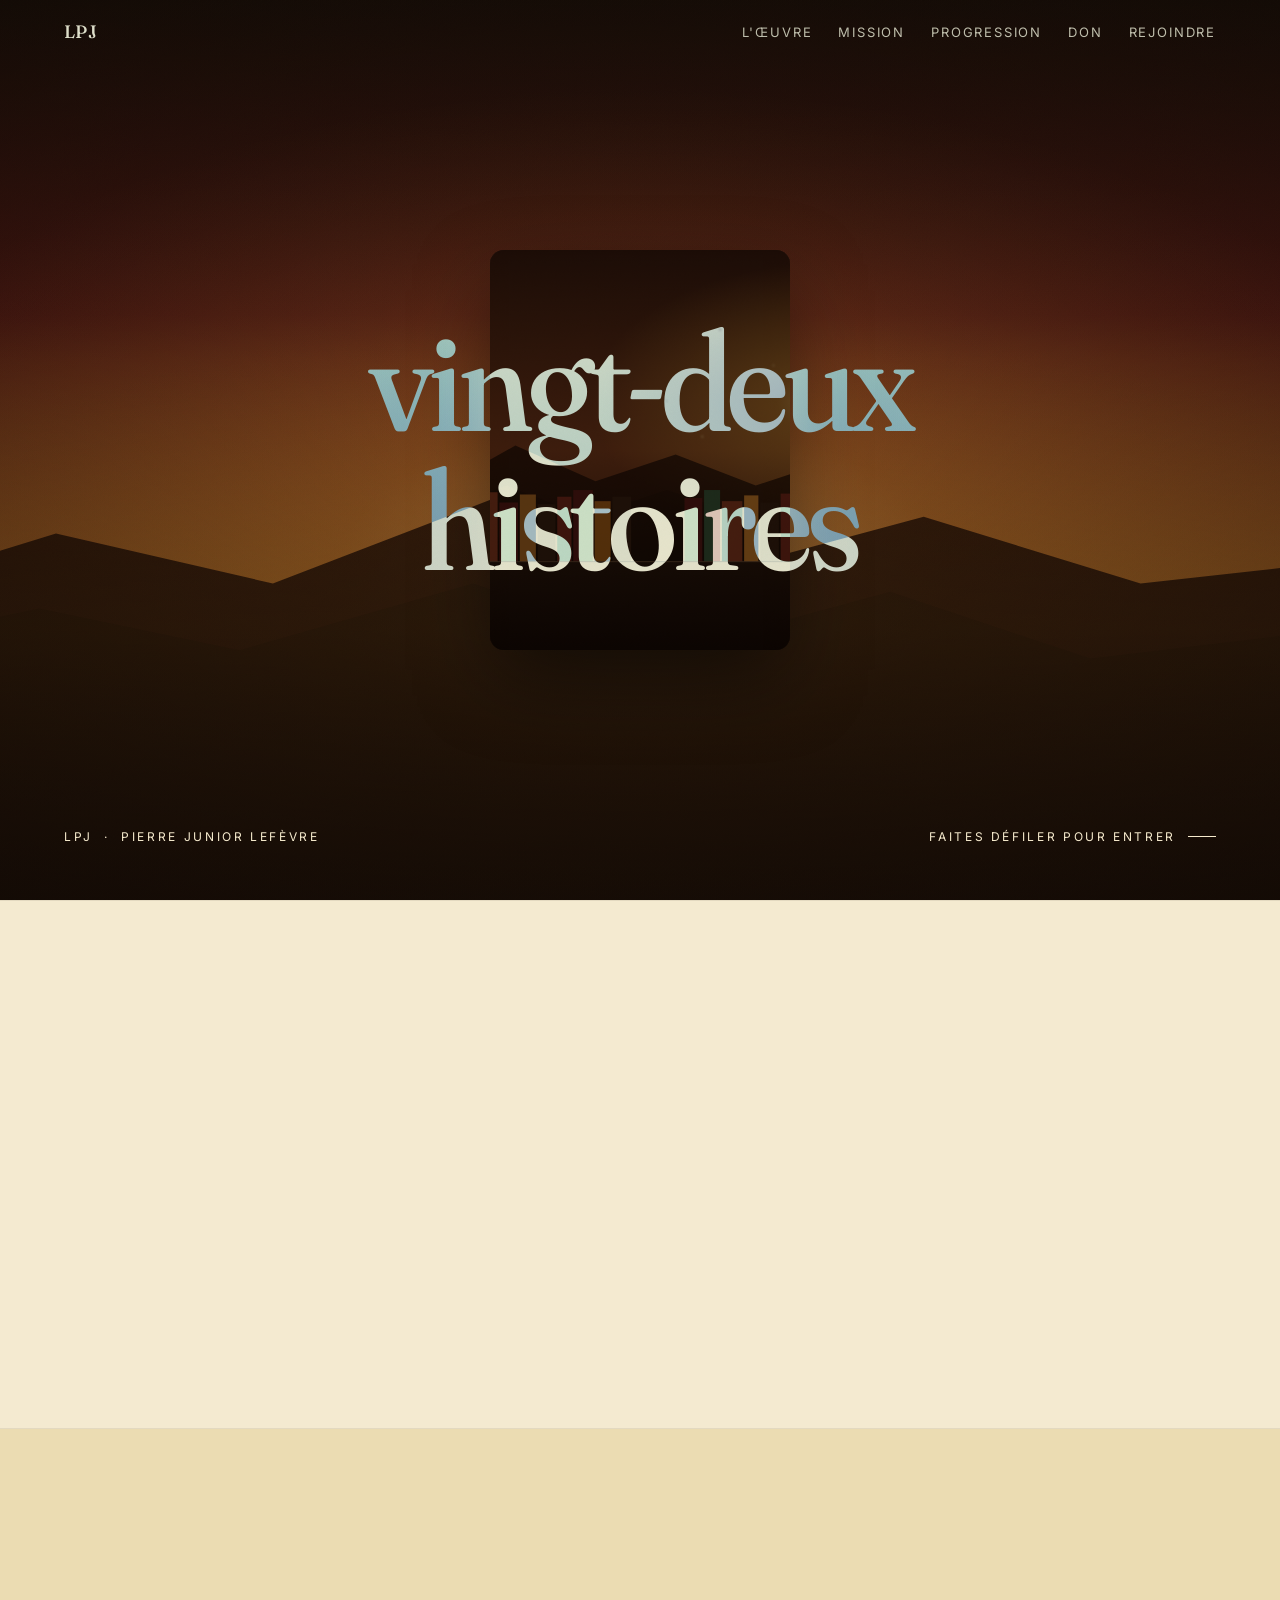
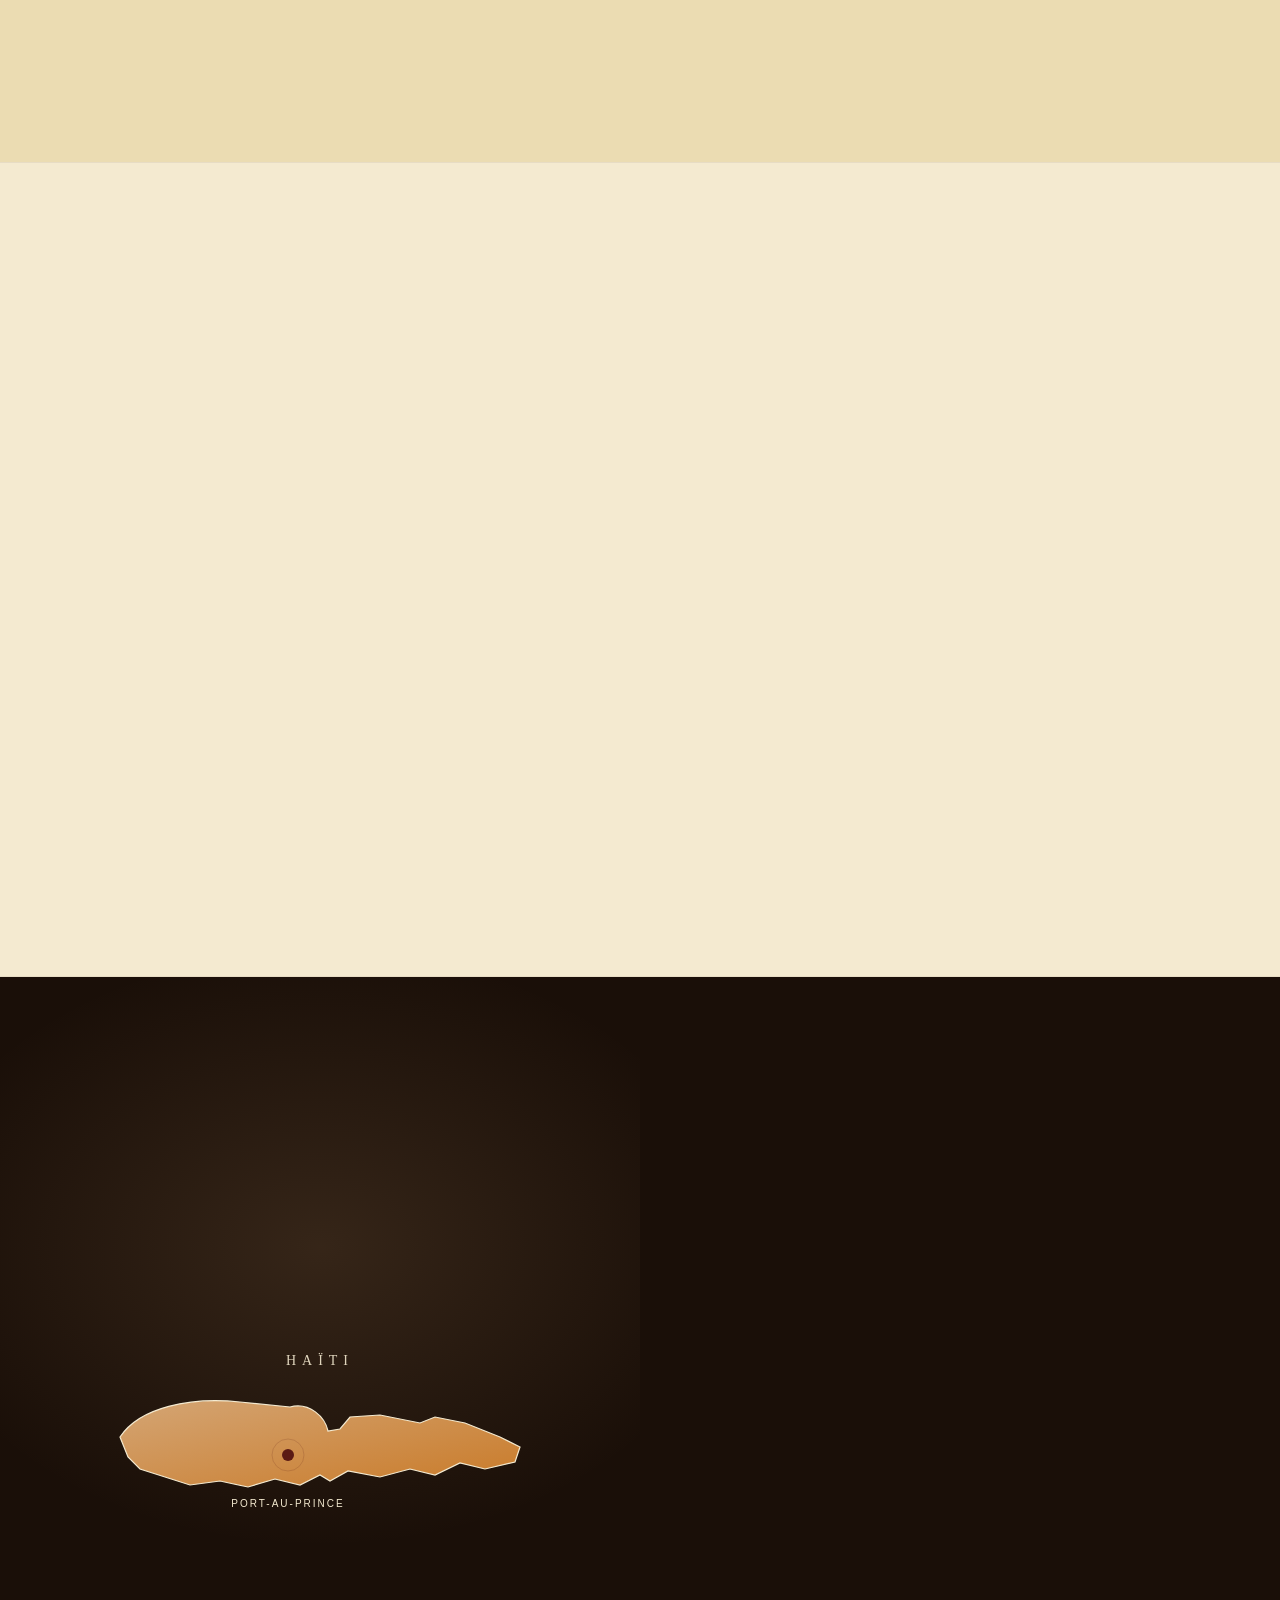
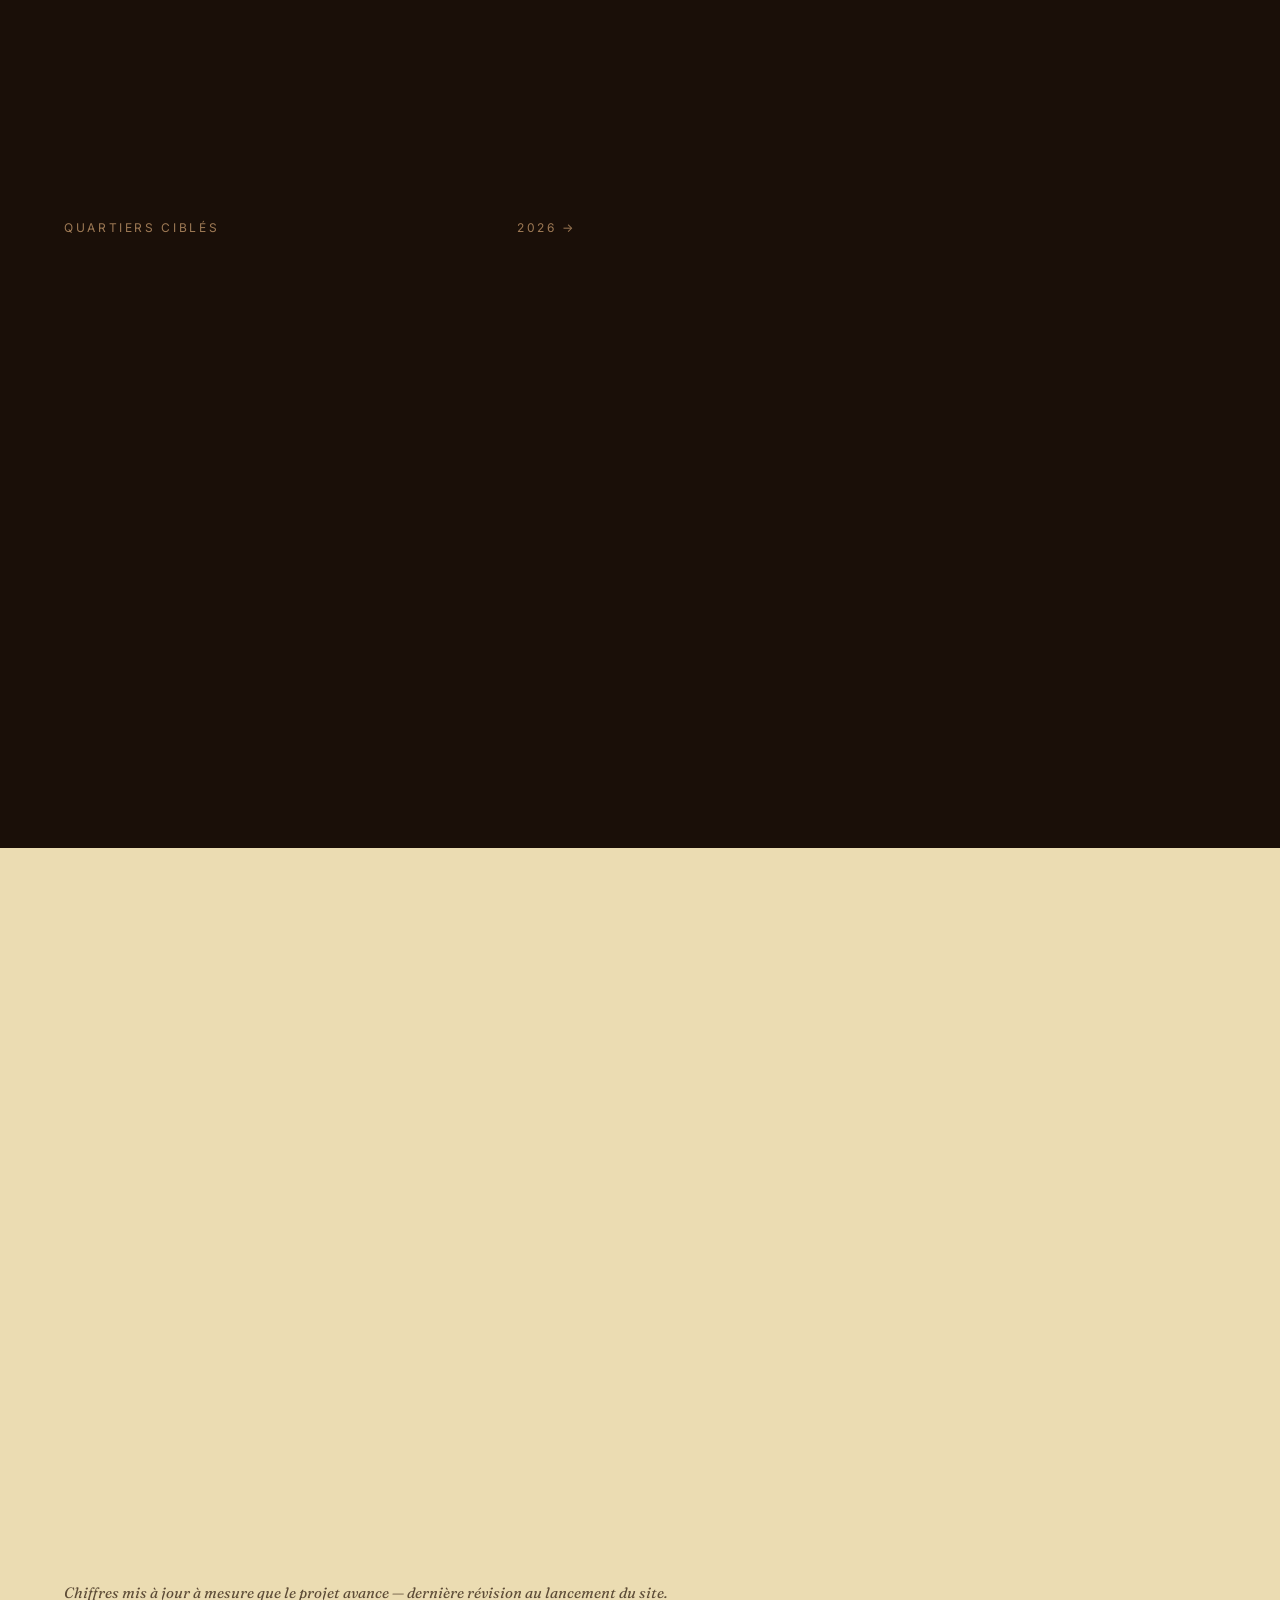
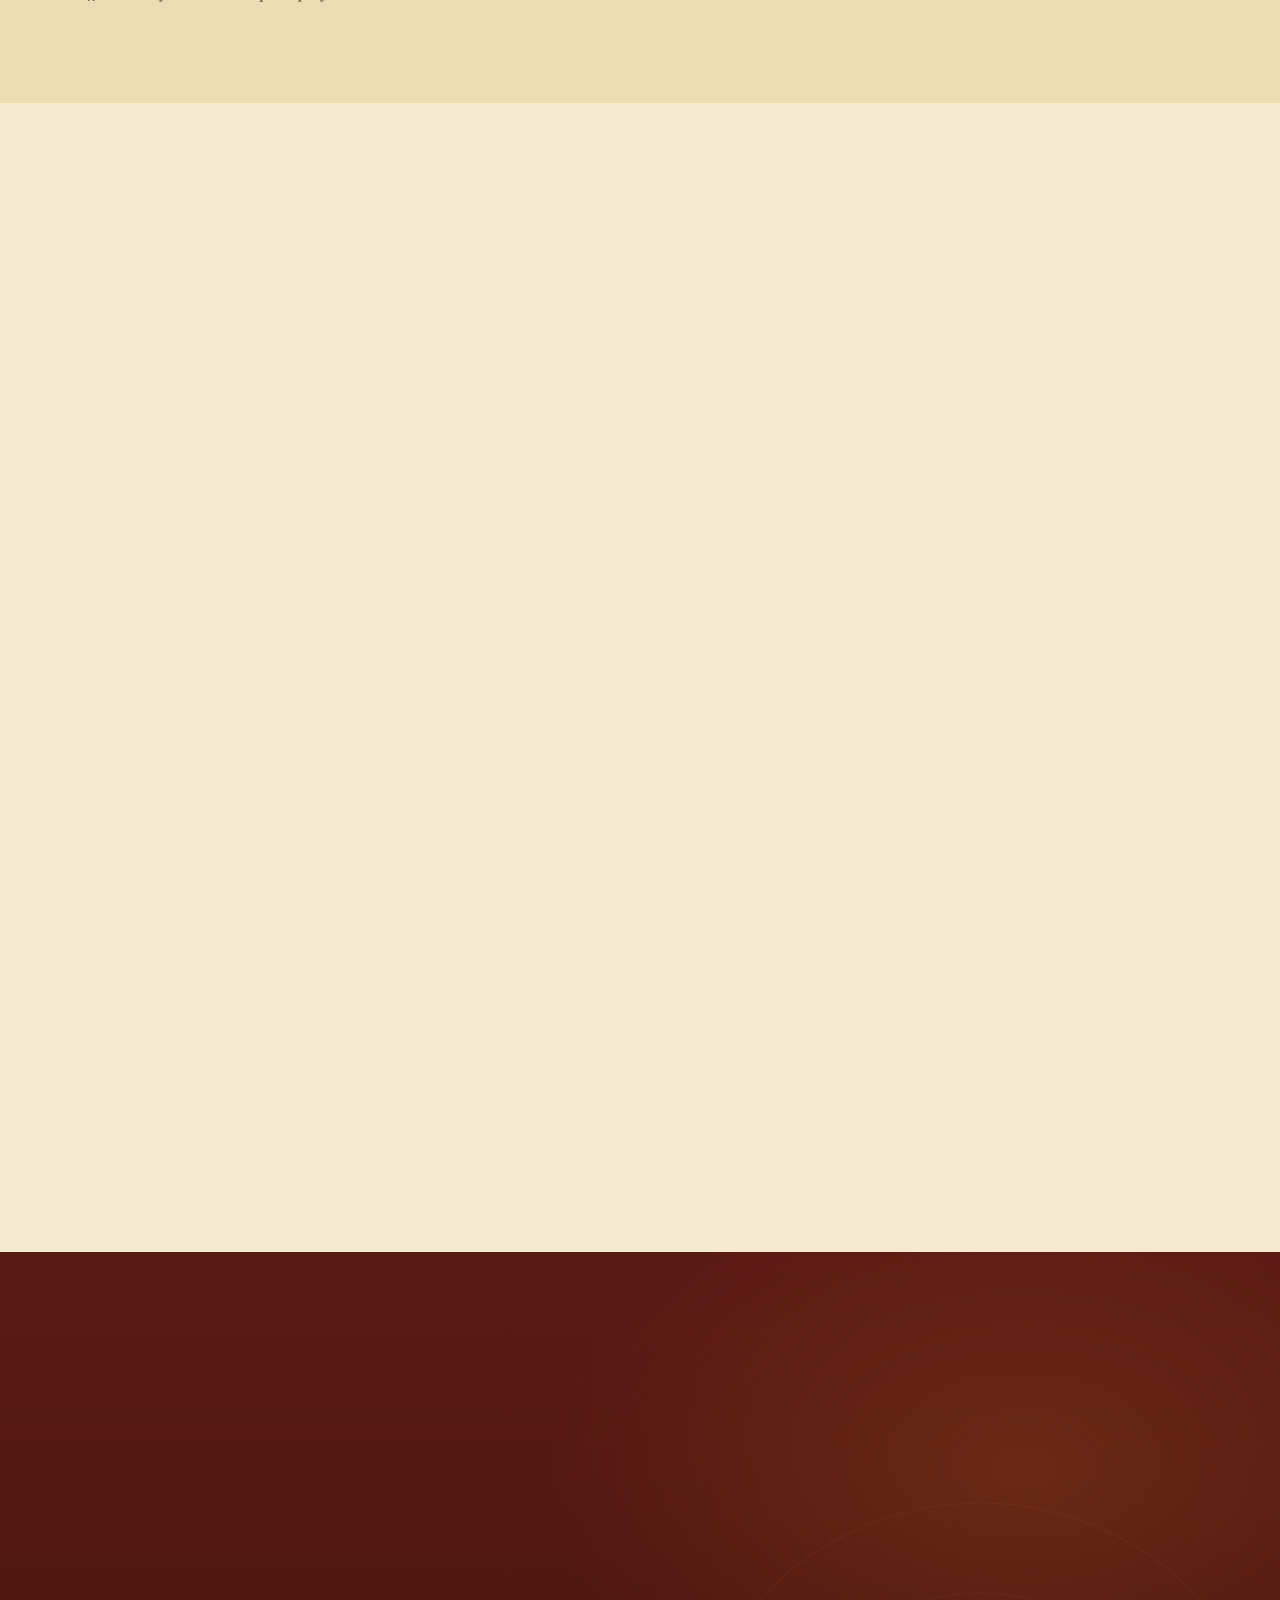
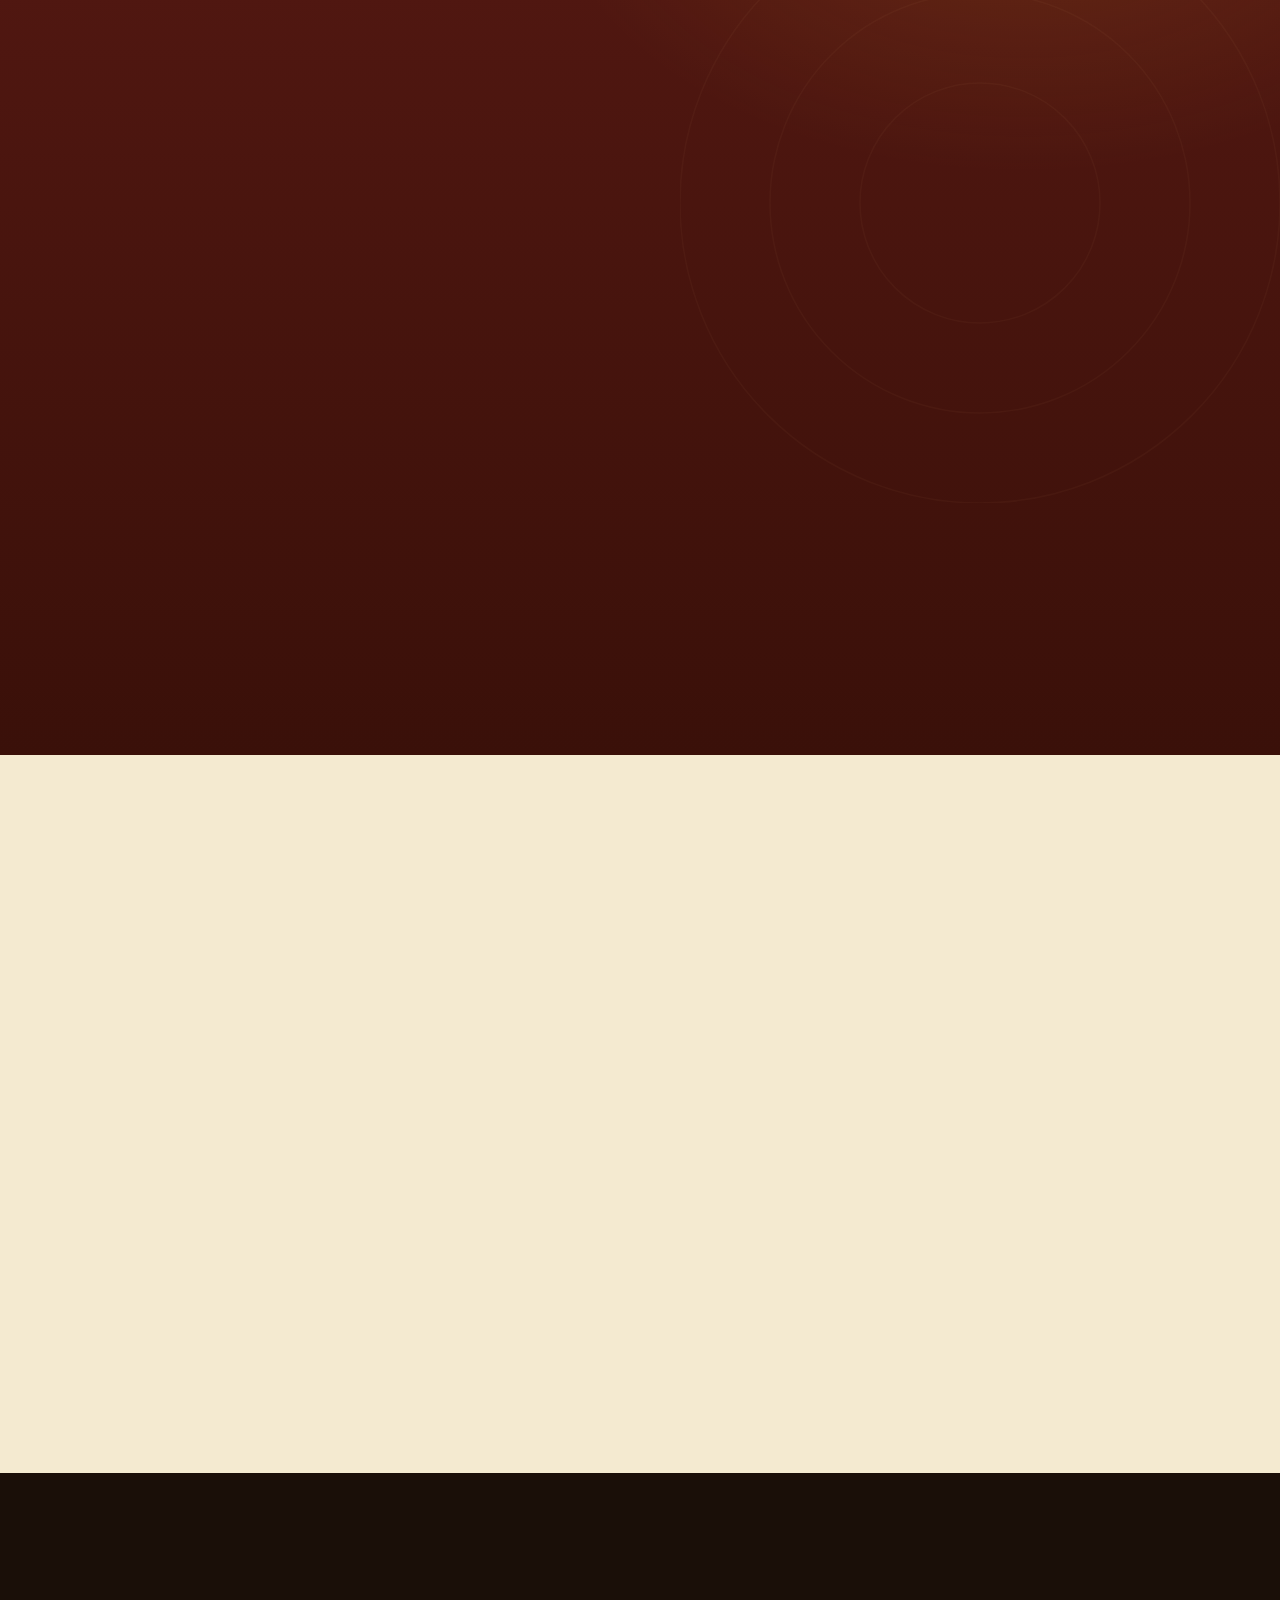
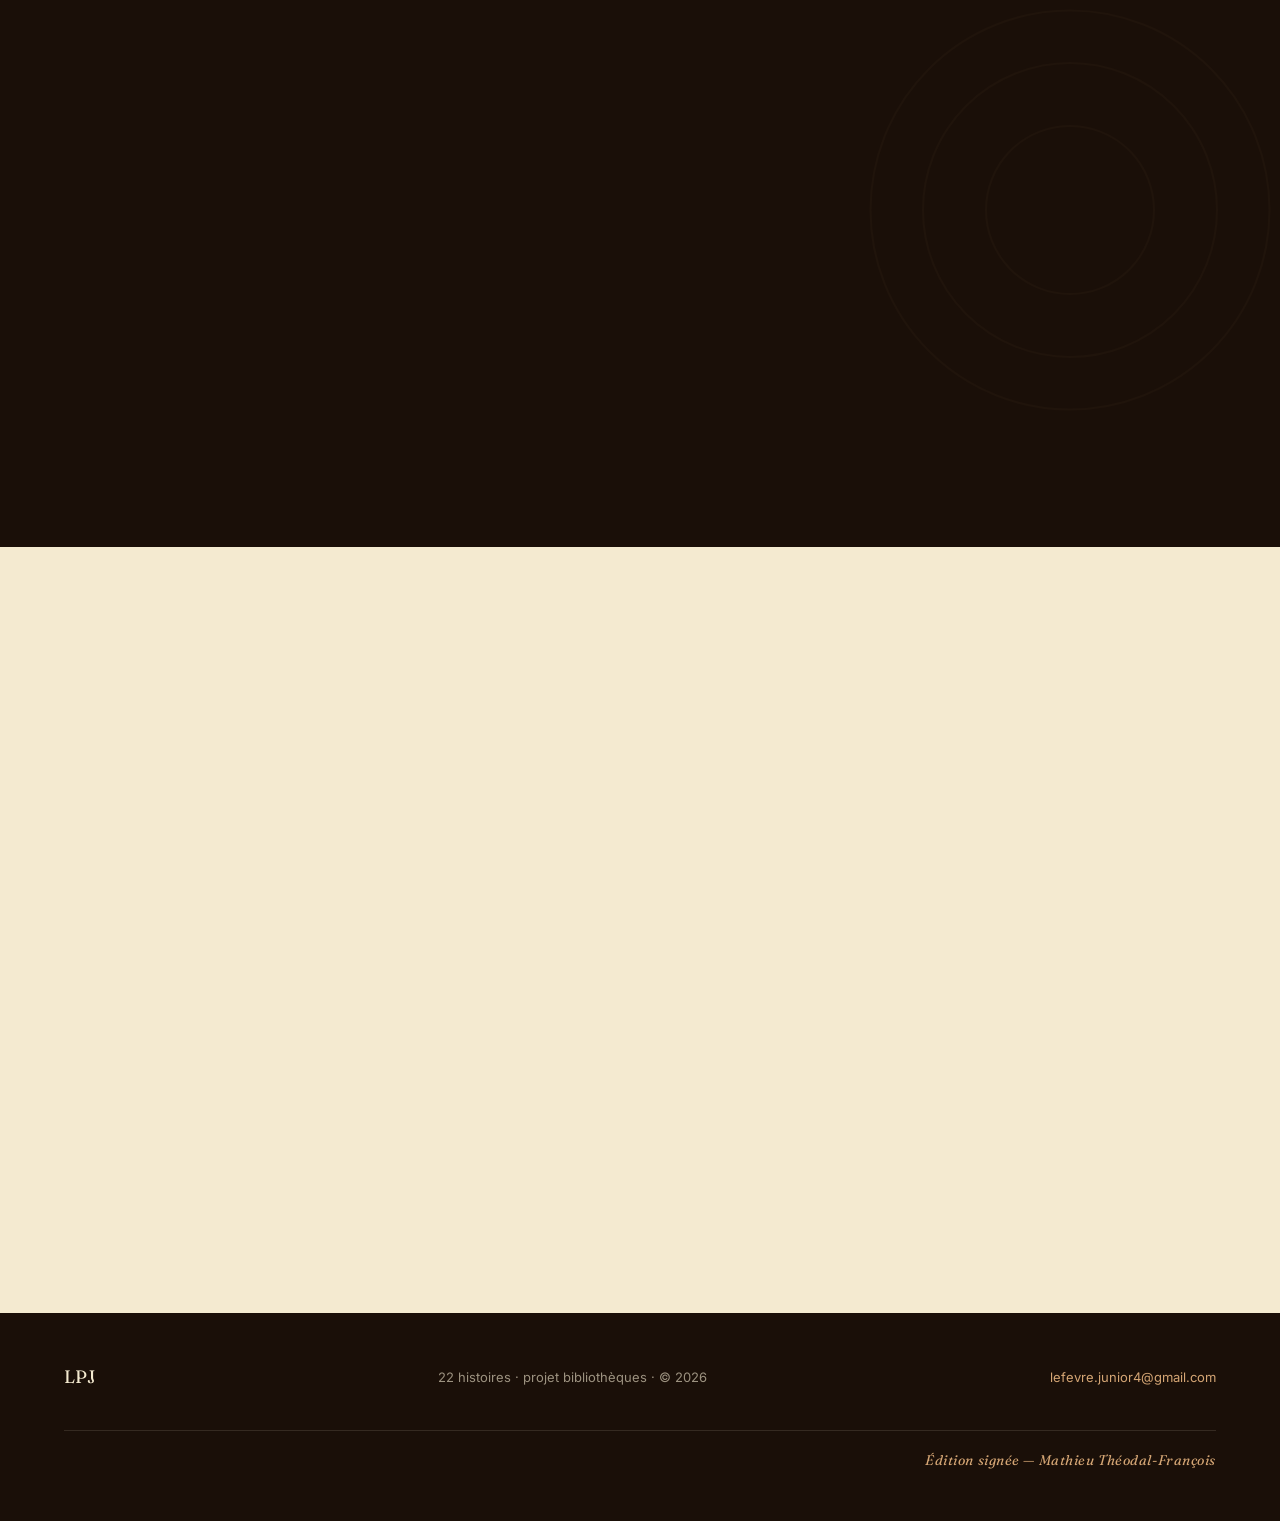
==== commit 702b70b9: "ajout section Corpus (Tracts/Chodann) et mise a jour a 22 histoires Co-Authored-By: Claude Sonnet 5 " ====
--- a/index-v2.html
+++ b/index-v2.html
@@ -3,8 +3,8 @@
 <head>
   <meta charset="utf-8">
   <meta name="viewport" content="width=device-width, initial-scale=1, viewport-fit=cover">
-  <title>LPJ — 21 histoires · pour les bibliothèques d'Haïti</title>
-  <meta name="description" content="Pierre Junior Lefèvre revient avec 21 histoires. Un projet pour ouvrir des bibliothèques dans les quartiers défavorisés, en commençant par Haïti.">
+  <title>LPJ — 22 histoires · pour les bibliothèques d'Haïti</title>
+  <meta name="description" content="Pierre Junior Lefèvre revient avec 22 histoires. Un projet pour ouvrir des bibliothèques dans les quartiers défavorisés, en commençant par Haïti.">
   <link rel="stylesheet" href="styles.css">
   <link rel="icon" href="data:image/svg+xml;utf8,<svg xmlns='http://www.w3.org/2000/svg' viewBox='0 0 64 64'><rect width='64' height='64' fill='%231a0f08'/><text x='32' y='44' font-family='Georgia' font-size='34' fill='%23c97a28' text-anchor='middle' font-style='italic'>21</text></svg>">
 </head>
@@ -38,7 +38,7 @@
 
     <div class="hero__title">
       <div class="stack">
-        <span class="word word--left">vingt-et-une</span>
+        <span class="word word--left">vingt-deux</span>
         <span class="word word--right">histoires</span>
       </div>
     </div>
@@ -64,7 +64,7 @@
           <p class="reveal" data-delay="1">
             Après la réédition de plus de <strong>300 textes</strong> réunis en deux tomes
             des <em>Tracts d'un pur laine nègre</em>, publiés aux Éditions Publibook,
-            LPJ revient avec <strong>21 histoires</strong>.
+            LPJ revient avec <strong>22 histoires</strong>.
           </p>
           <p class="reveal" data-delay="2">
             Un univers différent, mais toujours la même plume engagée et le même
@@ -85,43 +85,77 @@
         <div class="head">
           <h2 class="reveal">L'œuvre.</h2>
           <p class="aside reveal" data-delay="1">
-            Trois ouvrages, une même voix. Chaque livre vendu participe
-            directement au financement des bibliothèques.
+            Deux corpus, quatre tomes, une même voix. Chaque livre vendu
+            participe directement au financement des bibliothèques.
           </p>
         </div>
 
-        <div class="book-row">
-          <article class="book reveal" data-delay="1">
-            <div class="book__cover">
-              <img src="assets/tome-1.jpg" alt="Couverture — Les Tracts d'un pur laine nègre, Tome 1" loading="lazy">
-            </div>
-            <p class="book__label">Recueil — Tome I</p>
-            <h3 class="book__title">Les Tracts d'un pur laine nègre</h3>
-            <p class="book__meta">Publibook · ebook</p>
-            <p class="book__desc">Plus de 150 textes courts, engagés, sur la condition noire, la mémoire, la transmission.</p>
-            <a class="book__buy" href="https://www.amazon.ca/Pierre-Junior-Lef%C3%A8vre-ebook/dp/B0F79HFZ6L" target="_blank" rel="noopener noreferrer">Acheter le ebook</a>
-          </article>
-
-          <article class="book reveal" data-delay="2">
-            <div class="book__cover">
-              <img src="assets/tome-2.jpg" alt="Couverture — Les Tracts d'un pur laine nègre, Tome 2" loading="lazy">
-            </div>
-            <p class="book__label">Recueil — Tome II</p>
-            <h3 class="book__title">Les Tracts d'un pur laine nègre — Tome 2</h3>
-            <p class="book__meta">Publibook</p>
-            <p class="book__desc">Suite du premier tome — la plume s'élargit. La langue, l'histoire, l'identité.</p>
-            <a class="book__buy" href="https://www.amazon.ca/-/fr/Tracts-dun-pur-laine-n%C3%A8gre/dp/2342379544/ref=tmm_pap_swatch_0" target="_blank" rel="noopener noreferrer">Acheter sur Amazon</a>
-          </article>
-
-          <article class="book book--featured reveal" data-delay="3">
-            <div class="book__cover">
-              <object data="assets/cover-21-histoires.svg" type="image/svg+xml" aria-label="Couverture 21 histoires" style="width:100%;height:100%;pointer-events:none"></object>
-            </div>
-            <p class="book__label">Nouveau — Nouvelles</p>
-            <h3 class="book__title">21 histoires</h3>
-            <p class="book__meta">À paraître — collection de récits</p>
-            <p class="book__desc">Un univers différent. La même cause. Vingt-et-un récits pour porter le projet.</p>
-          </article>
+        <!-- Corpus I — Les Tracts d'un pur laine nègre -->
+        <div class="corpus reveal">
+          <div class="corpus__head">
+            <span class="corpus__label">Corpus I · Recueils</span>
+            <h3 class="corpus__title">Les Tracts d'un pur laine nègre</h3>
+            <p class="corpus__desc">
+              Plus de 300 textes courts, engagés — condition noire, mémoire,
+              transmission. Réunis en deux tomes chez Publibook.
+            </p>
+          </div>
+          <div class="corpus__books">
+            <article class="book">
+              <div class="book__cover">
+                <img src="assets/tome-1.jpg" alt="Couverture — Les Tracts d'un pur laine nègre, Tome 1" loading="lazy">
+              </div>
+              <p class="book__label">Tome I</p>
+              <h4 class="book__title">Les Tracts — Tome I</h4>
+              <p class="book__meta">Publibook · ebook</p>
+              <p class="book__desc">Plus de 150 textes — la condition noire, la mémoire, la transmission.</p>
+              <a class="book__buy" href="https://www.amazon.ca/Pierre-Junior-Lef%C3%A8vre-ebook/dp/B0F79HFZ6L" target="_blank" rel="noopener noreferrer">Acheter le ebook</a>
+            </article>
+            <article class="book">
+              <div class="book__cover">
+                <img src="assets/tome-2.jpg" alt="Couverture — Les Tracts d'un pur laine nègre, Tome 2" loading="lazy">
+              </div>
+              <p class="book__label">Tome II</p>
+              <h4 class="book__title">Les Tracts — Tome II</h4>
+              <p class="book__meta">Publibook</p>
+              <p class="book__desc">Suite du premier tome — la plume s'élargit. La langue, l'histoire, l'identité.</p>
+              <a class="book__buy" href="https://www.amazon.ca/-/fr/Tracts-dun-pur-laine-n%C3%A8gre/dp/2342379544/ref=tmm_pap_swatch_0" target="_blank" rel="noopener noreferrer">Acheter sur Amazon</a>
+            </article>
+          </div>
+        </div>
+
+        <!-- Corpus II — Les contes de Chodann -->
+        <div class="corpus corpus--featured reveal">
+          <div class="corpus__head">
+            <span class="corpus__label">Corpus II · Nouveau — 22 histoires</span>
+            <h3 class="corpus__title">Les contes de Chodann</h3>
+            <p class="corpus__desc">
+              Vingt-deux histoires en deux tomes — onze par tome. Publibook.
+            </p>
+            <p class="corpus__pull">
+              « Il y a un choix.<br>Il y a un chemin.<br>Il y a une histoire. »
+            </p>
+          </div>
+          <div class="corpus__books">
+            <article class="book">
+              <div class="book__cover">
+                <img src="assets/chodann-1.jpg" alt="Couverture — Les contes de Chodann, Tome 1, par Pierre Junior Lefèvre" loading="lazy">
+              </div>
+              <p class="book__label">Tome 1 · Le versant sombre</p>
+              <h4 class="book__title">Chodann — Tome 1</h4>
+              <p class="book__meta">11 récits · Publibook</p>
+              <p class="book__desc">Enquêtes, portraits, échos de rue — le versant nocturne.</p>
+            </article>
+            <article class="book">
+              <div class="book__cover">
+                <img src="assets/chodann-2.jpg" alt="Couverture — Les contes de Chodann, Tome 2, par Pierre Junior Lefèvre" loading="lazy">
+              </div>
+              <p class="book__label">Tome 2 · Le versant clair</p>
+              <h4 class="book__title">Chodann — Tome 2</h4>
+              <p class="book__meta">11 récits · Publibook</p>
+              <p class="book__desc">L'autre versant, en pleine lumière — mystique, tendresse, contradictions.</p>
+            </article>
+          </div>
         </div>
       </div>
     </section>
@@ -229,9 +263,10 @@
             <p class="eyebrow">La méthode</p>
             <h3>Chaque livre vendu finance la suite.</h3>
             <p>
-              Les ventes de <em>21 histoires</em> et des deux tomes des
-              <em>Tracts</em> alimentent directement le fonds de construction
-              et d'équipement. Chaque don complète, accélère, prolonge.
+              Les ventes des deux tomes des <em>Tracts</em> et des deux tomes
+              des <em>Contes de Chodann</em> alimentent directement le fonds
+              de construction et d'équipement. Chaque don complète, accélère,
+              prolonge.
             </p>
           </div>
         </div>
@@ -300,7 +335,7 @@
               <p class="num">01</p>
               <h4>Acheter les livres.</h4>
             </div>
-            <p>Les deux tomes des <em>Tracts</em> chez Publibook et bientôt <em>21 histoires</em>. La première façon d'aider.</p>
+            <p>Les tomes des <em>Tracts</em> et des <em>Contes de Chodann</em> chez Publibook. La première façon d'aider.</p>
           </div>
           <div class="card card--02 reveal" data-delay="2">
             <div>
@@ -499,7 +534,7 @@
 
   <footer>
     <span class="brand">LPJ</span>
-    <span>21 histoires · projet bibliothèques · © <span data-year>2026</span></span>
+    <span>22 histoires · projet bibliothèques · © <span data-year>2026</span></span>
     <a href="mailto:lefevre.junior4@gmail.com">lefevre.junior4@gmail.com</a>
     <span class="footer__signature">Édition signée — Mathieu Théodal-François</span>
   </footer>
--- a/styles.css
+++ b/styles.css
@@ -397,6 +397,74 @@
 }
 @media (max-width: 980px) { .book-row { grid-template-columns: 1fr; gap: 56px; } }
 
+/* Corpus — sous-groupe (Tracts / Chodann) */
+.corpus {
+  display: grid;
+  grid-template-columns: 5fr 7fr;
+  gap: clamp(40px, 6vw, 96px);
+  padding-block: clamp(56px, 8vh, 96px);
+  border-top: 1px solid rgba(26, 15, 8, .10);
+  align-items: start;
+}
+.corpus:first-of-type { border-top: 0; padding-top: 0; }
+@media (max-width: 900px) {
+  .corpus { grid-template-columns: 1fr; gap: 40px; }
+}
+
+.corpus__head { padding-top: 6px; }
+.corpus__label {
+  font-family: var(--font-ui);
+  font-size: 11px;
+  letter-spacing: .22em;
+  text-transform: uppercase;
+  color: var(--terre);
+  display: block;
+  margin-bottom: 14px;
+}
+.corpus--featured .corpus__label { color: var(--ocre-deep); }
+
+.corpus__title {
+  font-family: var(--font-display);
+  font-weight: 400;
+  font-variation-settings: 'opsz' 144, 'SOFT' 60;
+  font-size: clamp(30px, 3.4vw, 48px);
+  line-height: 1;
+  letter-spacing: -.02em;
+  margin-bottom: 18px;
+  max-width: 12ch;
+}
+.corpus--featured .corpus__title { color: var(--bordeaux); }
+.corpus__desc {
+  font-size: 16px;
+  color: var(--ink-soft);
+  max-width: 36ch;
+  line-height: 1.55;
+}
+.corpus__pull {
+  margin-top: 22px;
+  padding-top: 22px;
+  border-top: 1px solid rgba(139, 58, 31, .25);
+  font-family: var(--font-display);
+  font-style: italic;
+  font-weight: 400;
+  font-size: clamp(18px, 1.6vw, 22px);
+  line-height: 1.4;
+  color: var(--terre);
+  max-width: 20ch;
+}
+
+.corpus__books {
+  display: grid;
+  grid-template-columns: repeat(2, 1fr);
+  gap: clamp(20px, 3vw, 40px);
+}
+@media (max-width: 520px) {
+  .corpus__books { grid-template-columns: 1fr; gap: 48px; }
+}
+
+/* Inside corpus, tighten the book card slightly */
+.corpus__books .book__title { font-size: 22px; }
+
 .book {
   display: flex;
   flex-direction: column;
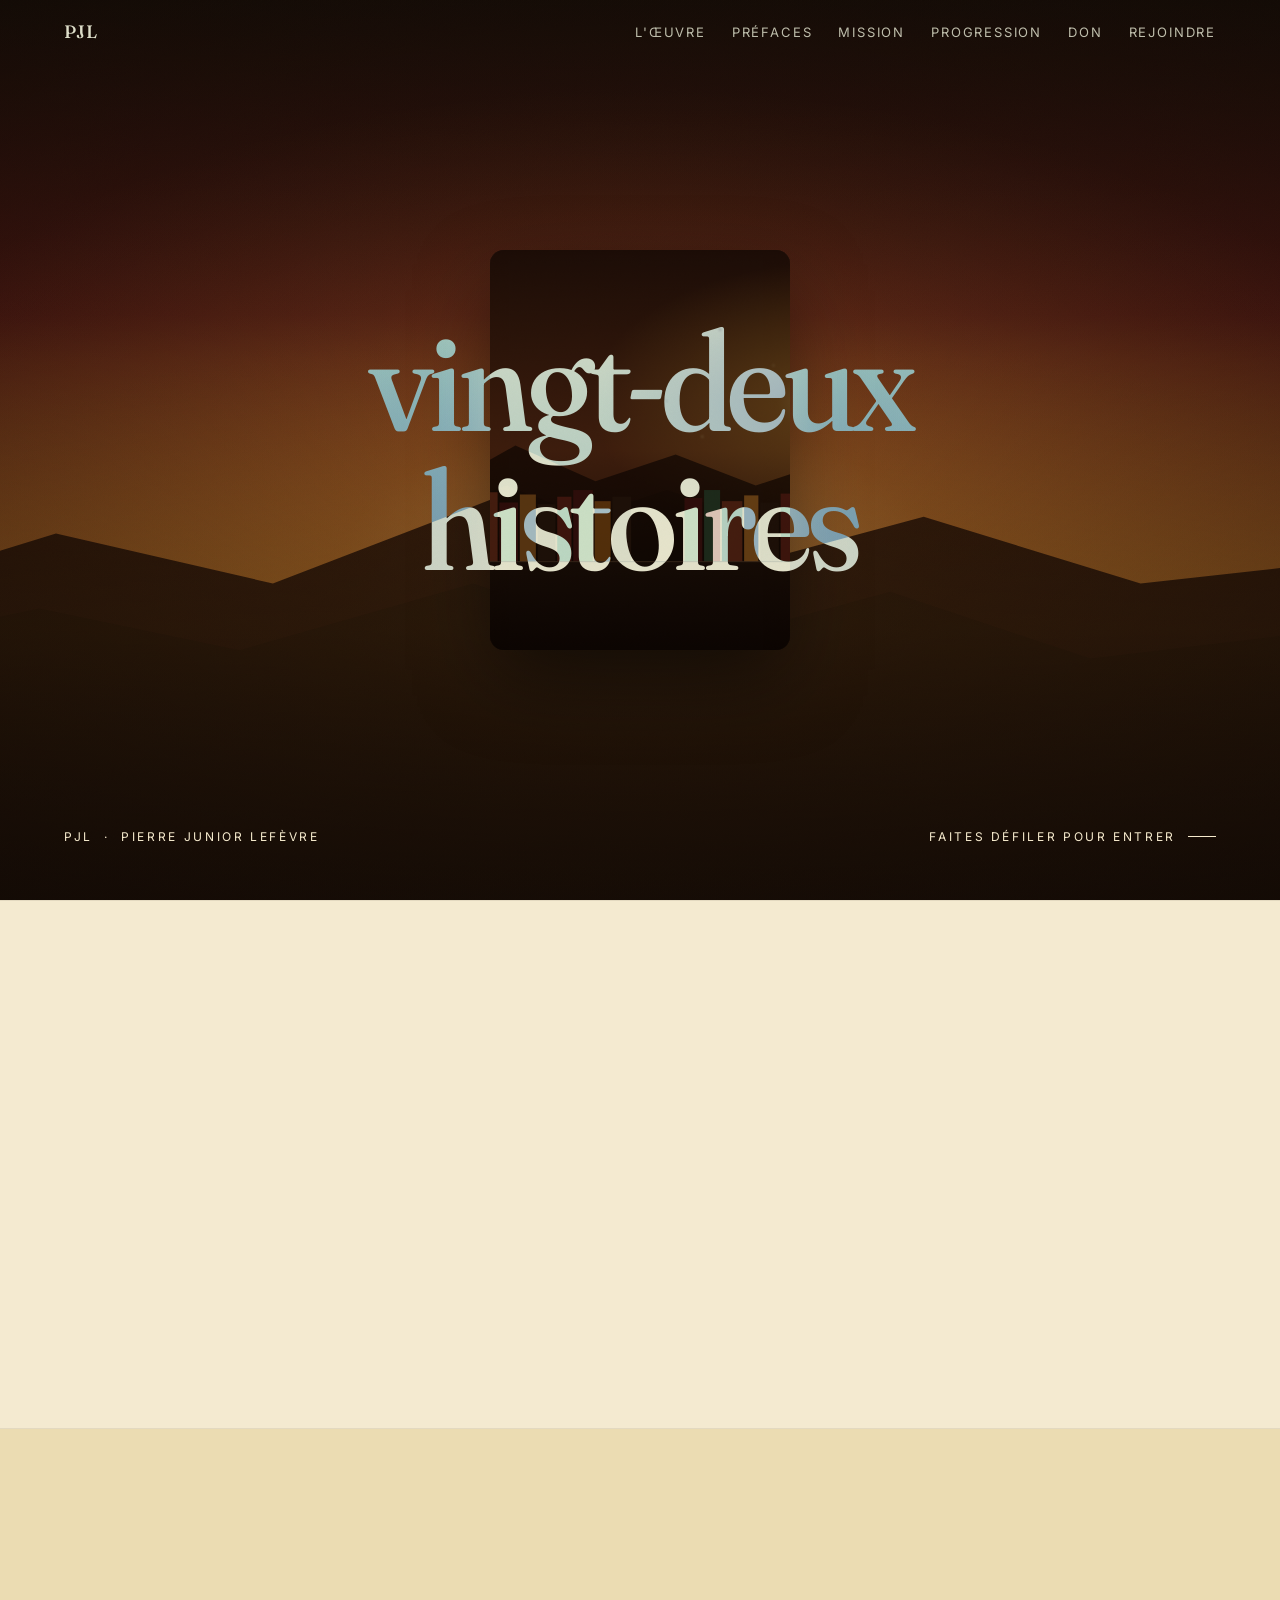
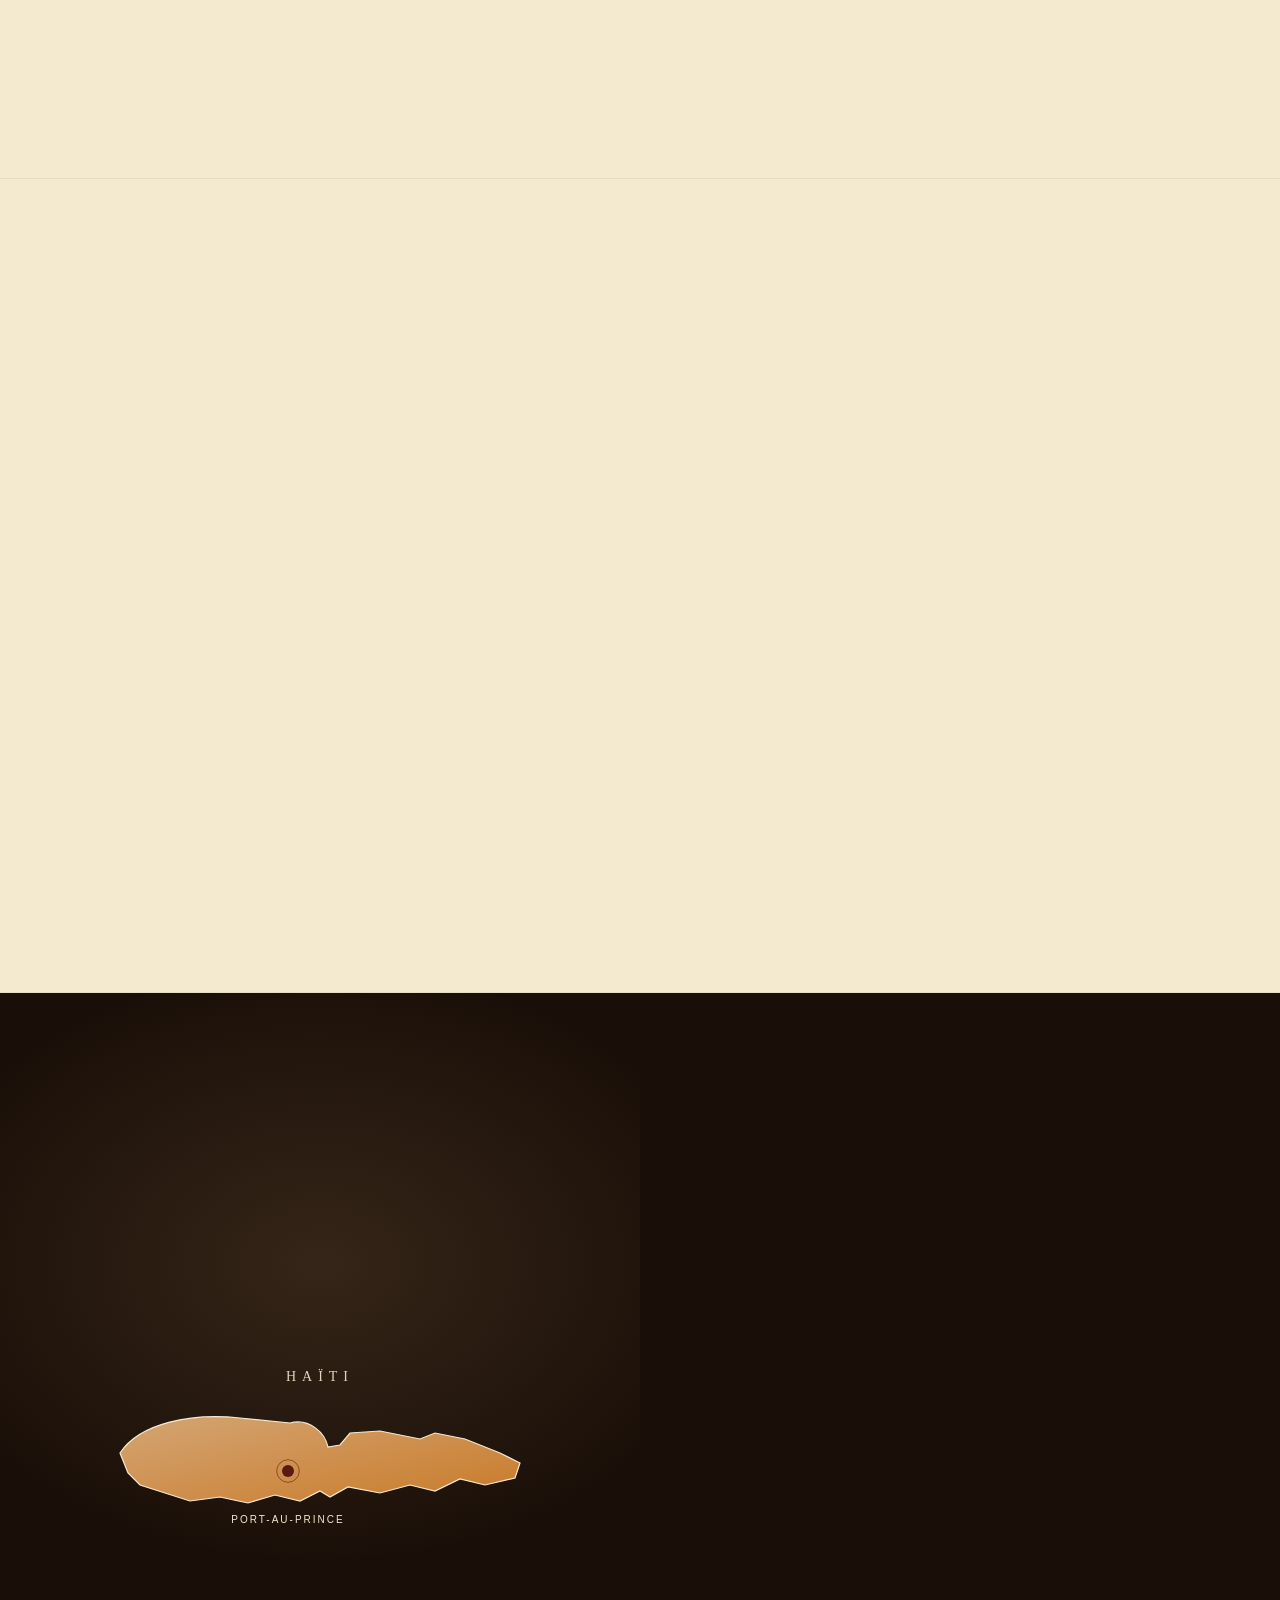
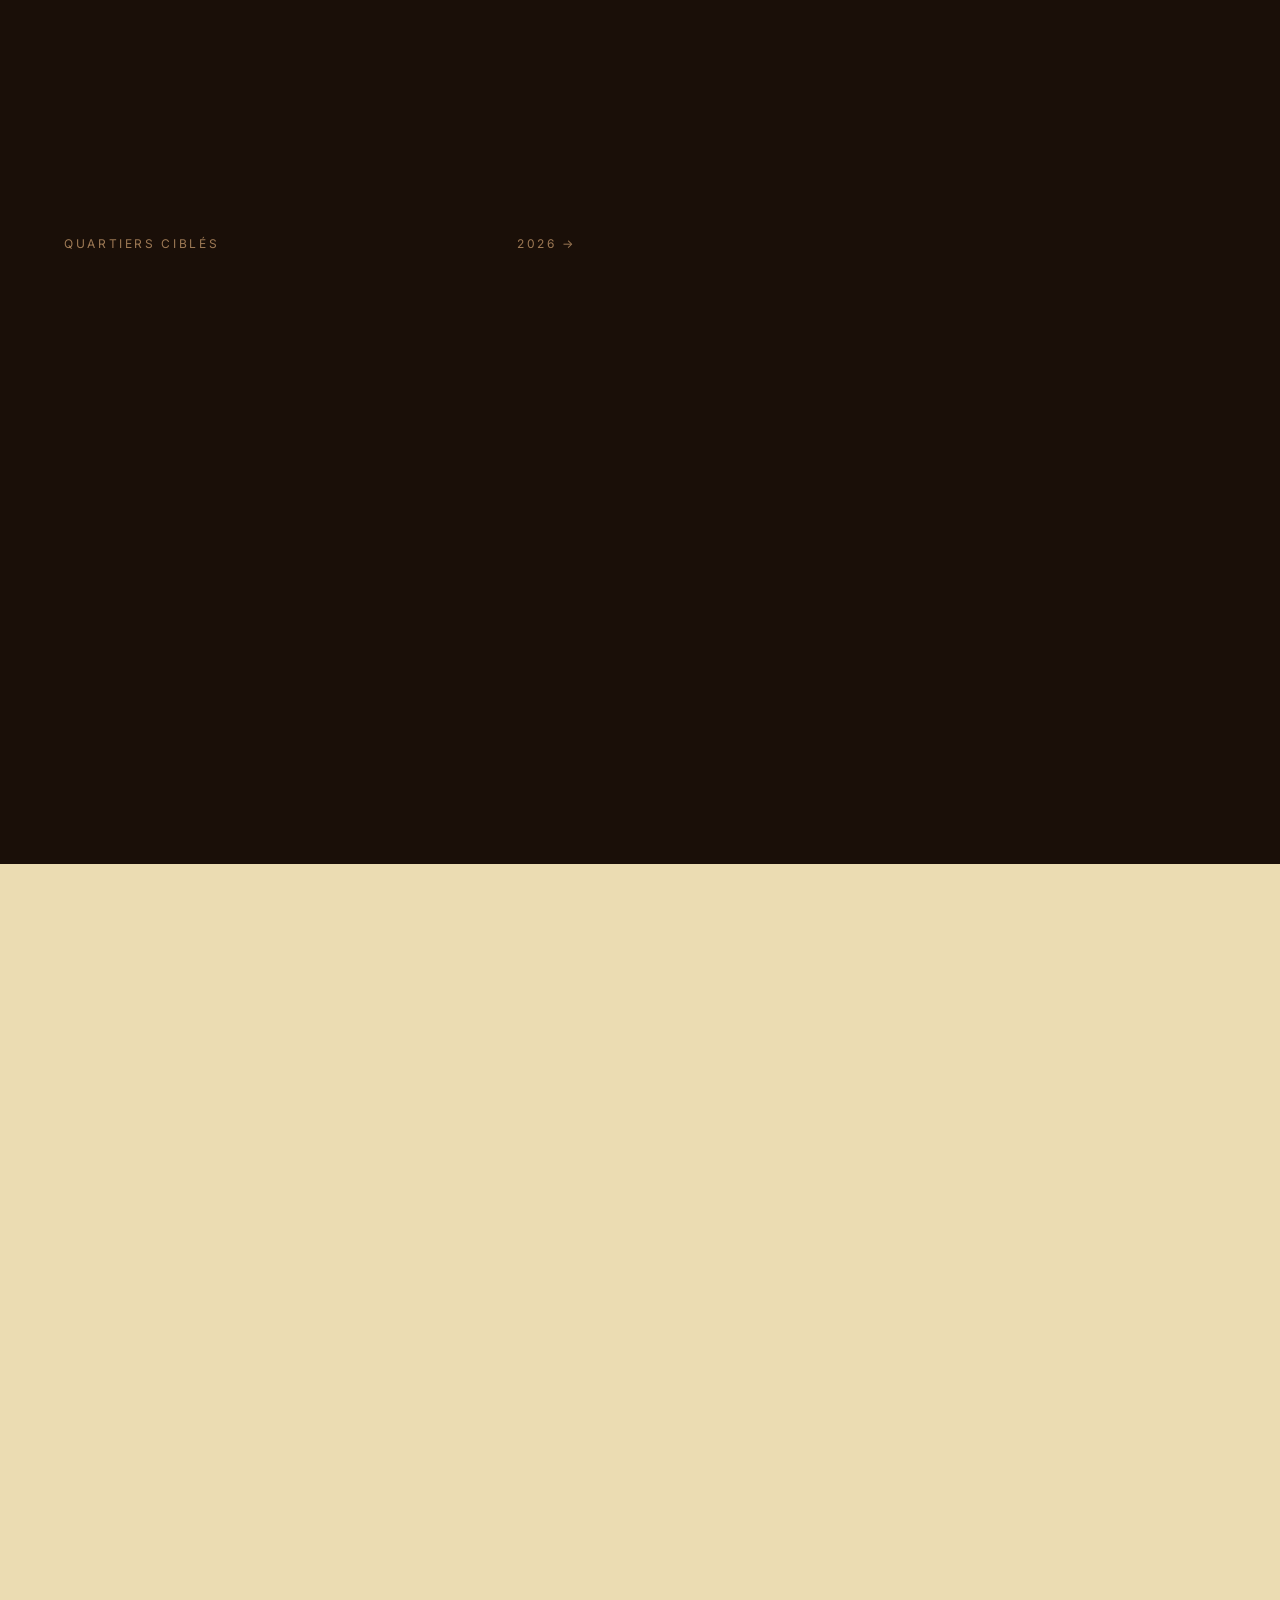
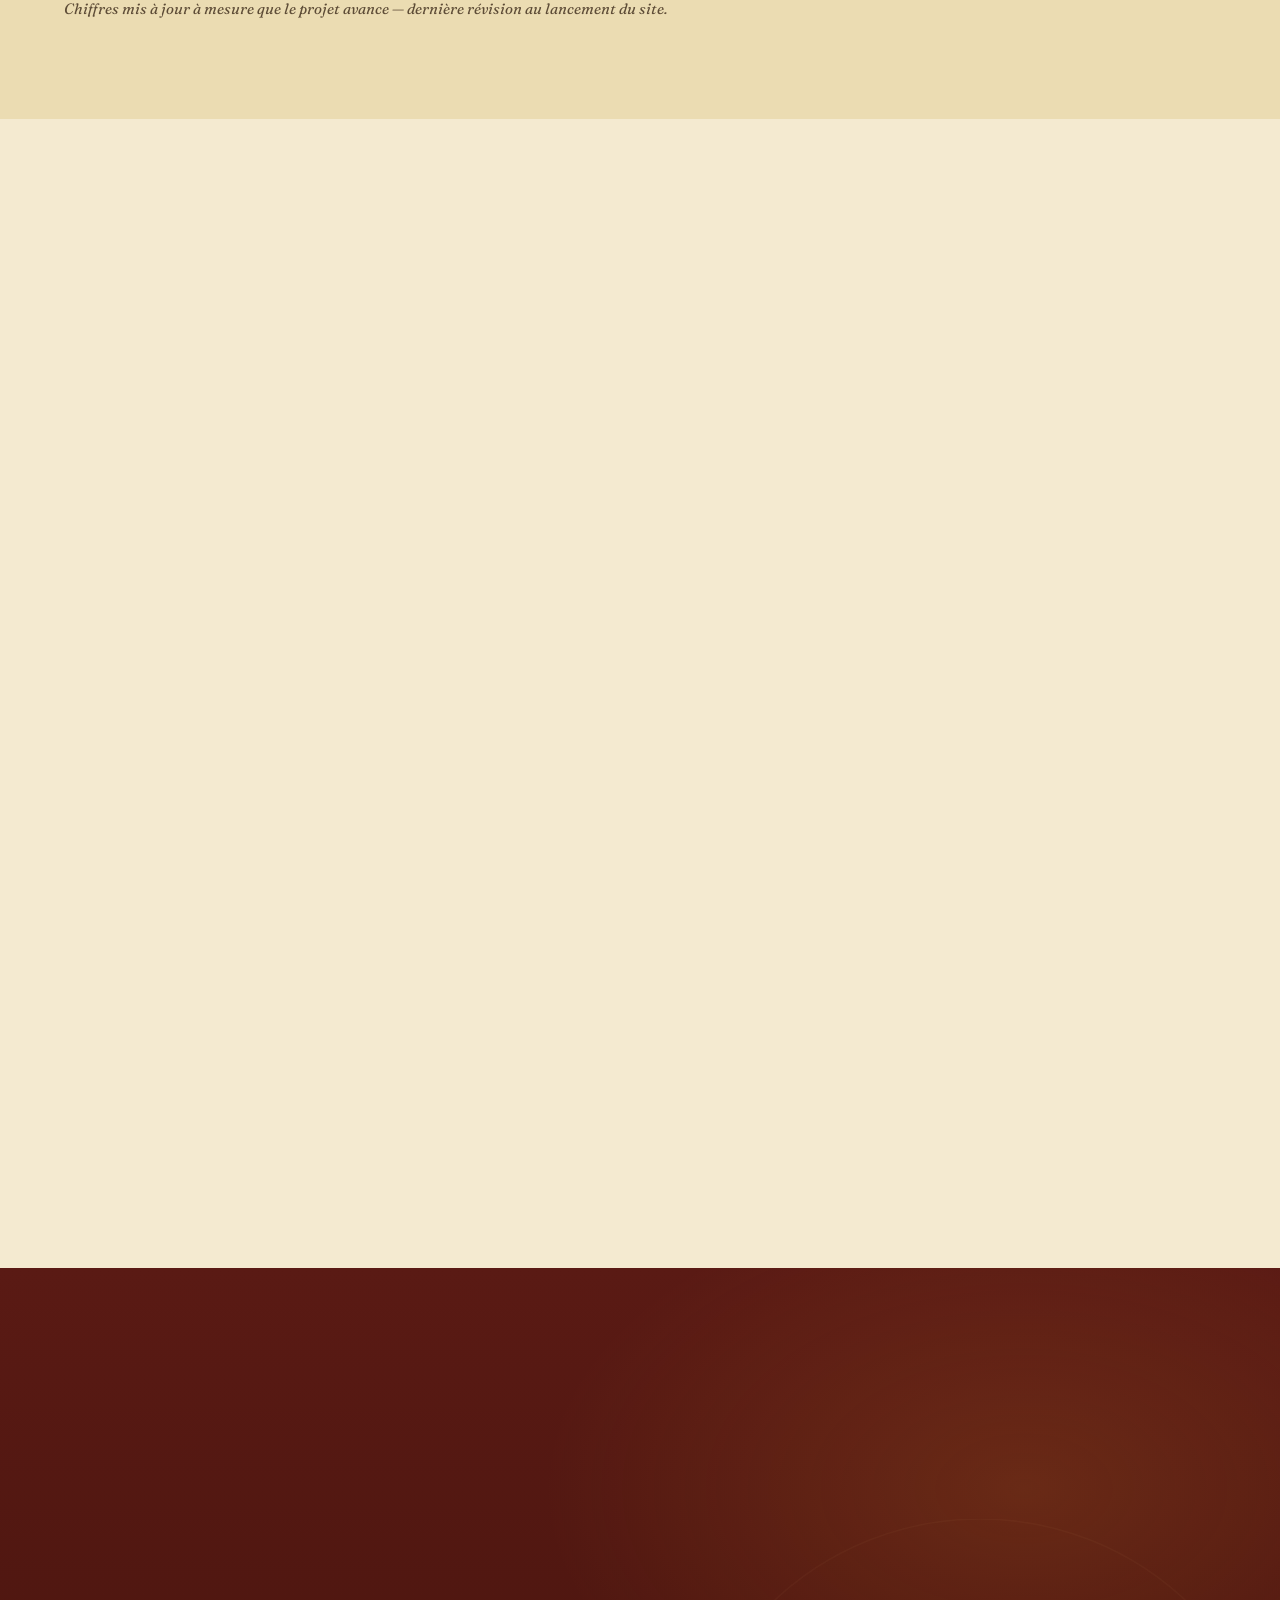
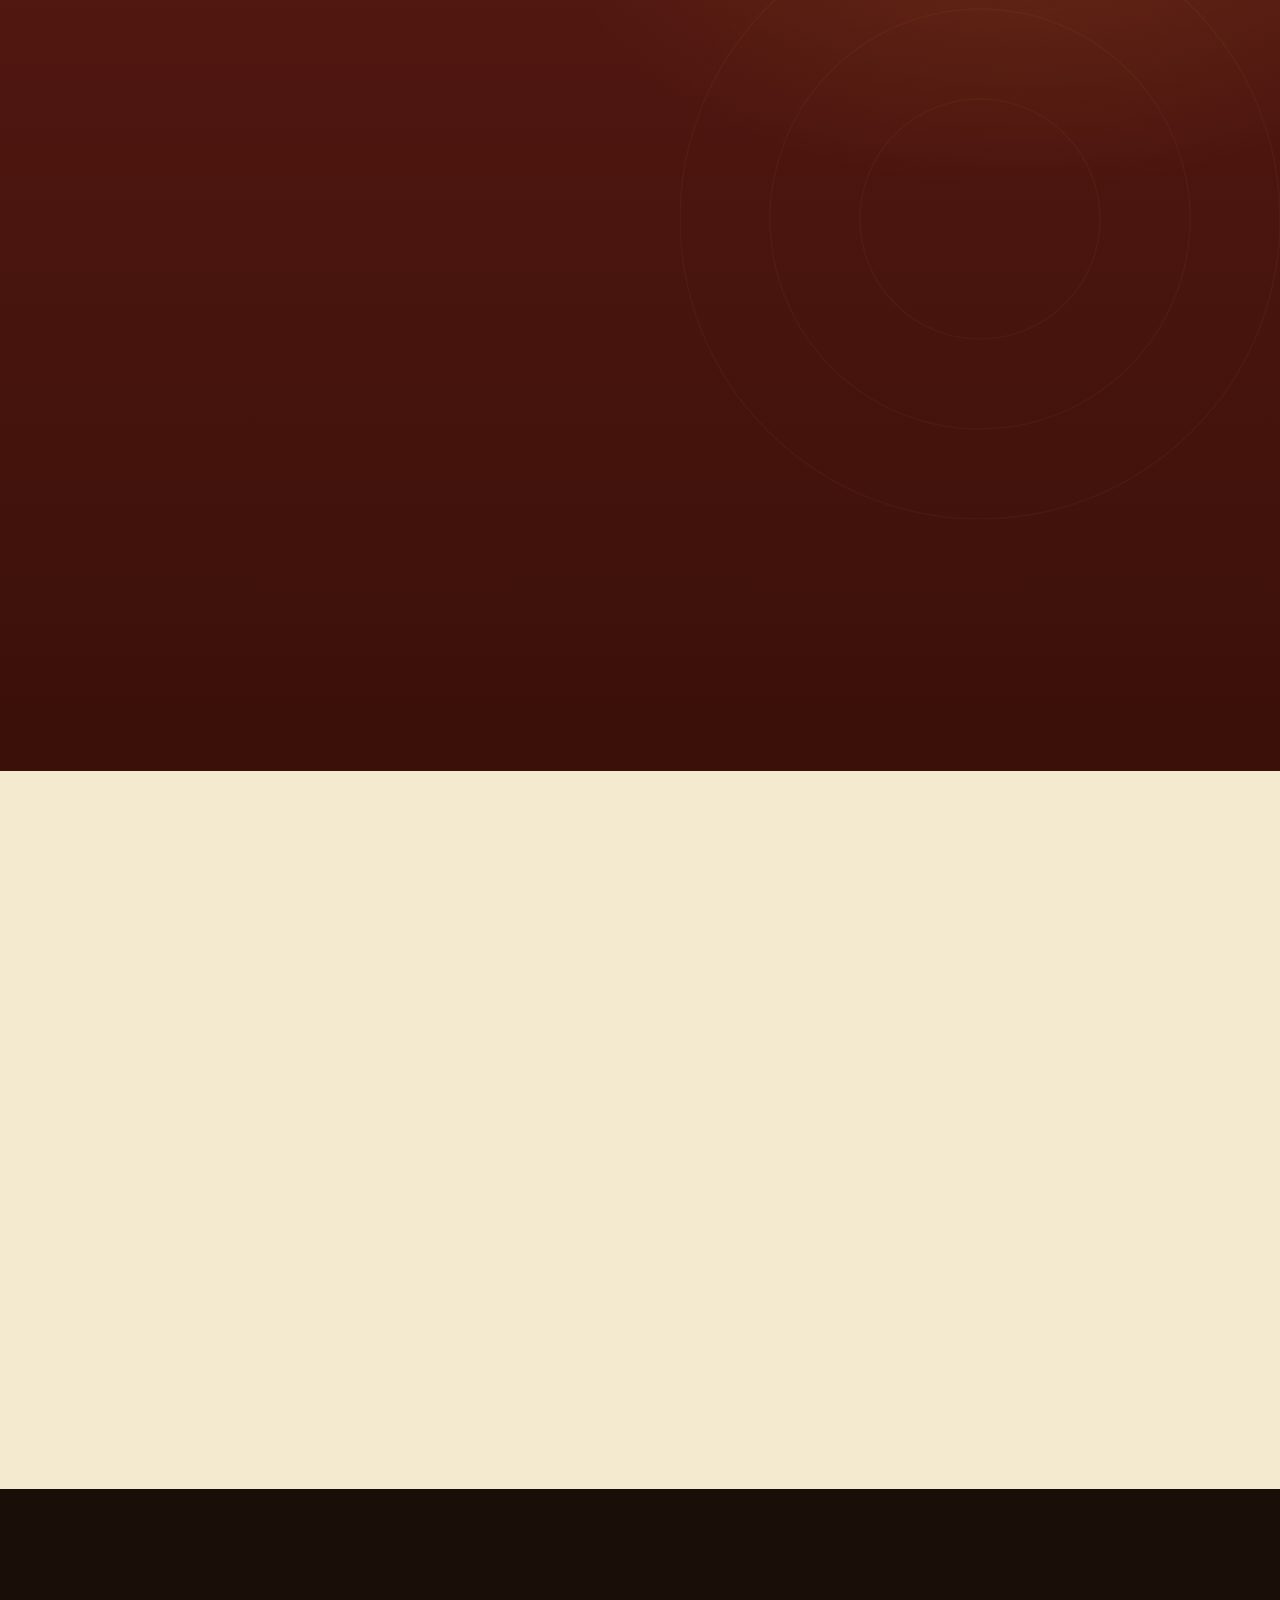
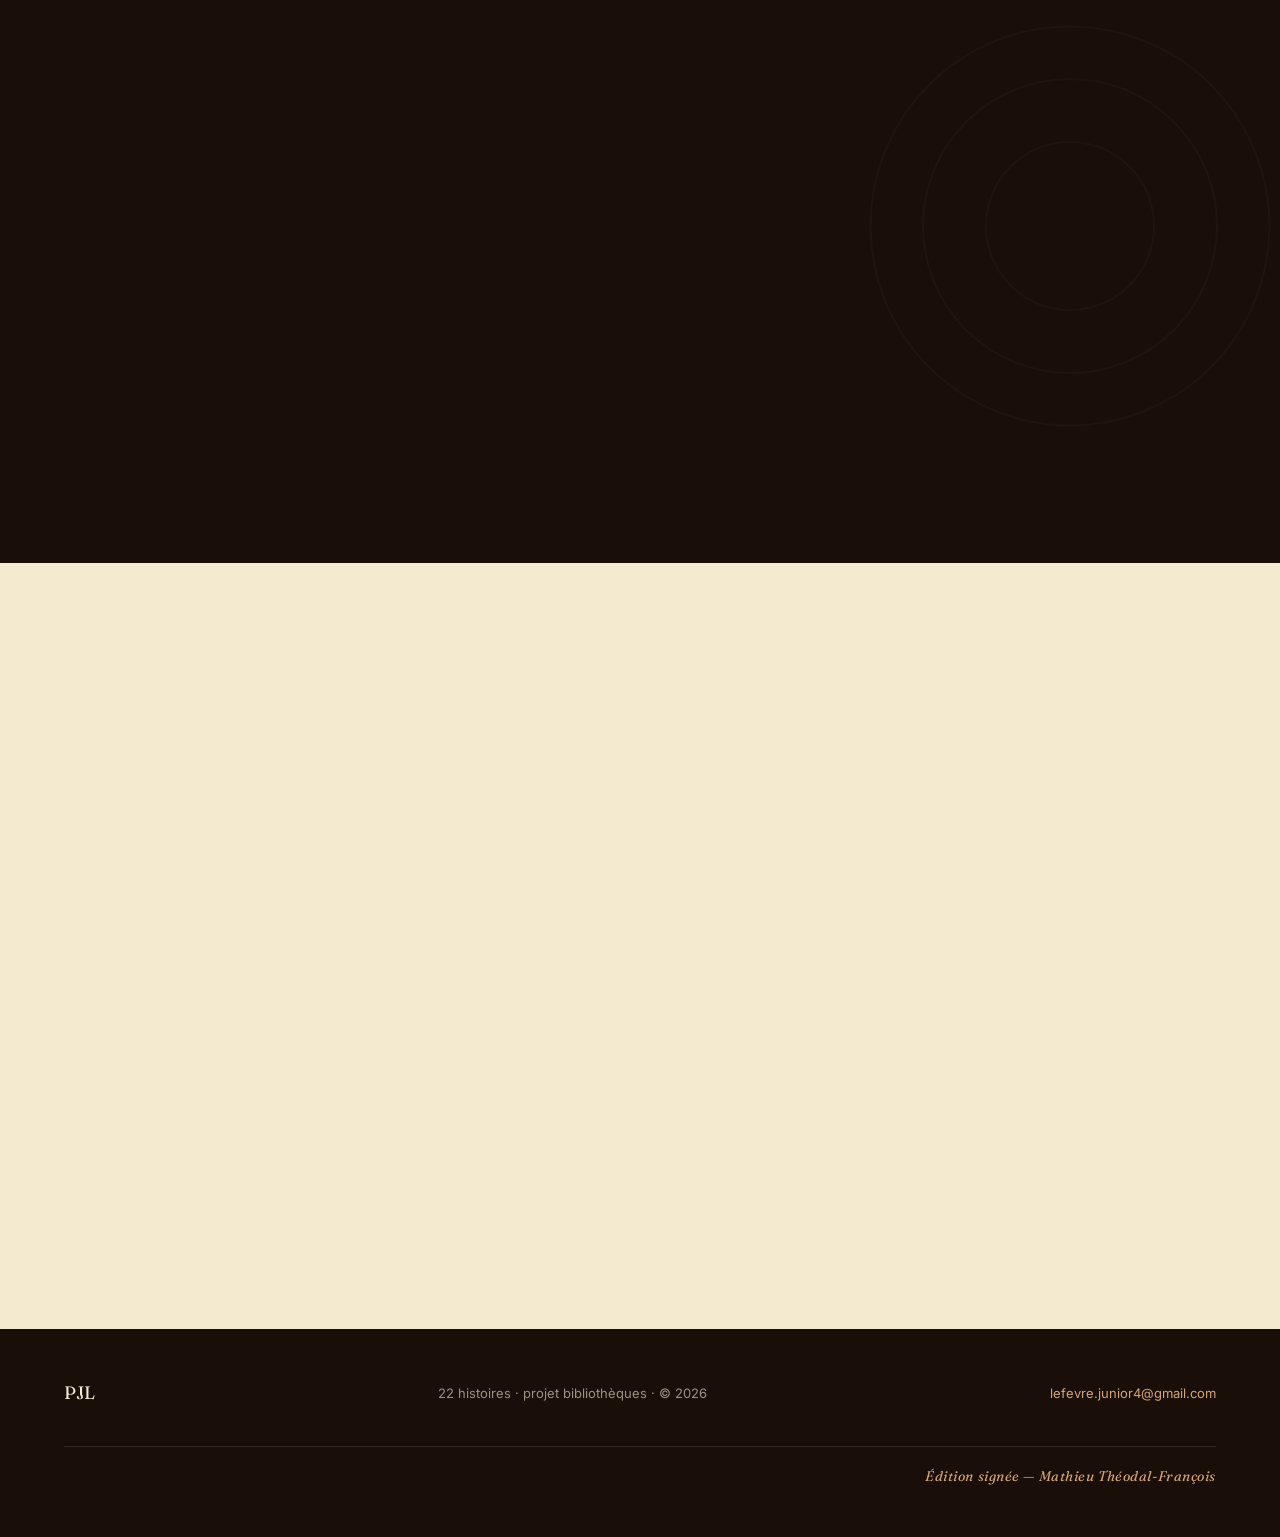
==== commit 4baa8cea: "v2 : nouvelle section Prefaces avec texte complet des deux tomes de Chodann v3 : extraits de preface" ====
--- a/index-v2.html
+++ b/index-v2.html
@@ -3,7 +3,7 @@
 <head>
   <meta charset="utf-8">
   <meta name="viewport" content="width=device-width, initial-scale=1, viewport-fit=cover">
-  <title>LPJ — 22 histoires · pour les bibliothèques d'Haïti</title>
+  <title>PJL — 22 histoires · pour les bibliothèques d'Haïti</title>
   <meta name="description" content="Pierre Junior Lefèvre revient avec 22 histoires. Un projet pour ouvrir des bibliothèques dans les quartiers défavorisés, en commençant par Haïti.">
   <link rel="stylesheet" href="styles.css">
   <link rel="icon" href="data:image/svg+xml;utf8,<svg xmlns='http://www.w3.org/2000/svg' viewBox='0 0 64 64'><rect width='64' height='64' fill='%231a0f08'/><text x='32' y='44' font-family='Georgia' font-size='34' fill='%23c97a28' text-anchor='middle' font-style='italic'>21</text></svg>">
@@ -11,9 +11,10 @@
 <body>
 
   <header class="topbar">
-    <a href="index.html" class="brand">LPJ</a>
+    <a href="index.html" class="brand">PJL</a>
     <nav>
       <a href="#oeuvre">L'œuvre</a>
+      <a href="#prefaces">Préfaces</a>
       <a href="#mission">Mission</a>
       <a href="#progression">Progression</a>
       <a href="#don">Don</a>
@@ -44,7 +45,7 @@
     </div>
 
     <div class="hero__meta">
-      <span>LPJ &nbsp;·&nbsp; Pierre Junior Lefèvre</span>
+      <span>PJL &nbsp;·&nbsp; Pierre Junior Lefèvre</span>
       <span class="scrollhint">Faites défiler pour entrer</span>
     </div>
   </section>
@@ -64,7 +65,7 @@
           <p class="reveal" data-delay="1">
             Après la réédition de plus de <strong>300 textes</strong> réunis en deux tomes
             des <em>Tracts d'un pur laine nègre</em>, publiés aux Éditions Publibook,
-            LPJ revient avec <strong>22 histoires</strong>.
+            PJL revient avec <strong>22 histoires</strong>.
           </p>
           <p class="reveal" data-delay="2">
             Un univers différent, mais toujours la même plume engagée et le même
@@ -130,7 +131,7 @@
             <span class="corpus__label">Corpus II · Nouveau — 22 histoires</span>
             <h3 class="corpus__title">Les contes de Chodann</h3>
             <p class="corpus__desc">
-              Vingt-deux histoires en deux tomes — onze par tome. Publibook.
+              Vingt-deux histoires en deux tomes — onze par tome.
             </p>
             <p class="corpus__pull">
               « Il y a un choix.<br>Il y a un chemin.<br>Il y a une histoire. »
@@ -143,8 +144,9 @@
               </div>
               <p class="book__label">Tome 1 · Le versant sombre</p>
               <h4 class="book__title">Chodann — Tome 1</h4>
-              <p class="book__meta">11 récits · Publibook</p>
+              <p class="book__meta">11 récits</p>
               <p class="book__desc">Enquêtes, portraits, échos de rue — le versant nocturne.</p>
+              <p class="book__preface">« Une voix singulière. Une voix libre qui ose. »<span class="book__preface-tag">— Extrait de la préface</span></p>
             </article>
             <article class="book">
               <div class="book__cover">
@@ -152,10 +154,54 @@
               </div>
               <p class="book__label">Tome 2 · Le versant clair</p>
               <h4 class="book__title">Chodann — Tome 2</h4>
-              <p class="book__meta">11 récits · Publibook</p>
+              <p class="book__meta">11 récits</p>
               <p class="book__desc">L'autre versant, en pleine lumière — mystique, tendresse, contradictions.</p>
+              <p class="book__preface">« Le besoin d'exister avec dignité, dans un monde où beaucoup doivent constamment prouver qu'ils méritent leur place. »<span class="book__preface-tag">— Extrait de la préface</span></p>
             </article>
           </div>
+        </div>
+      </div>
+    </section>
+
+    <!-- ============ Préfaces — texte complet ============ -->
+    <section class="prefaces" id="prefaces">
+      <div class="container">
+        <p class="eyebrow reveal">— Les mots de l'auteur —</p>
+        <h2 class="reveal" data-delay="1">Préfaces des <em>Contes de Chodann.</em></h2>
+
+        <div class="prefaces__grid">
+          <article class="preface reveal" data-delay="1">
+            <p class="preface__label">Tome 1 · Le versant sombre</p>
+            <div class="preface__text">
+              <p>Il existe des romans qui cherchent la logique pure, l'élégance méthodique, le calme froid de la séduction. Puis, il y a des œuvres qui choisissent un autre chemin : celui du débordement humain, du chaos, du rire nerveux et de l'absurde qui côtoie le drame. Dès les premières pages, le lecteur est plongé dans un univers où les émotions se heurtent sans cesse. Tragédie intime, deuil, trahison, mais aussi humour déjanté : les personnages sont imprévisibles, aussi farfelus qu'inspirés. Le résultat est une œuvre qui refuse les frontières traditionnelles entre le drame social, la satire et la comédie policière.</p>
+              <p>Ses histoires possèdent une voix singulière. Une voix libre qui ose.</p>
+              <p>L'auteur ne cherche pas à lisser ses personnages ni à les rendre parfaitement héroïques. Au contraire, il les expose dans toute leur exagération, leur maladresse, leurs contradictions et leurs excès.</p>
+              <p>Certains personnages apparaissent comme des figures presque théâtrales, grotesques par moments, brillantes à d'autres, dérangeantes souvent, mais toujours profondément vivantes. À travers eux, l'auteur construit un monde où l'absurde devient une méthode à part entière.</p>
+              <p>Mais derrière les éclats de rire et les dialogues volontairement extravagants, les récits abordent aussi des thèmes lourds, tels que la pauvreté, l'abandon des malades, la solitude, la manipulation affective, les dépendances et les failles des institutions. Cette dualité donne aux récits une énergie particulière. On rit, puis soudain, le drame revient frapper à la porte avec une brutalité inattendue.</p>
+              <p>L'un des grands charmes de certaines de ses histoires réside également dans sa langue. Elle est orale, colorée, populaire, profondément ancrée dans une culture québécoise vibrante. Les personnages parlent comme ils vivent : sans filtre, sans retenue, avec des expressions qui donnent aux textes leur rythme et leur personnalité. Leur parole vivante transforme chaque scène en véritable spectacle.</p>
+              <p>Le lecteur doit donc entrer dans ce livre comme on entre dans une pièce de théâtre tumultueuse. Il doit accepter l'excès, accueillir l'imprévu et se laisser entraîner par une narration qui préfère l'élan à la perfection, et l'authenticité à la prudence.</p>
+              <p>Car c'est précisément là que se trouve la force de ces histoires : dans leur capacité à créer un univers reconnaissable entre mille.</p>
+              <p>Et derrière le rire, derrière le chaos, une question demeure constamment : jusqu'où les blessures humaines peuvent-elles pousser quelqu'un ?</p>
+              <p>Il ne reste maintenant qu'à ouvrir la porte de ces histoires singulières… et à accepter de suivre les personnages dans leurs mondes imprévisibles.</p>
+            </div>
+            <span class="preface__sign">Bonne lecture…</span>
+          </article>
+
+          <article class="preface reveal" data-delay="2">
+            <p class="preface__label">Tome 2 · Le versant clair</p>
+            <div class="preface__text">
+              <p>Il existe des histoires qui divertissent, d'autres qui dénoncent, et puis il y a celles qui ouvrent une porte sur une réalité que beaucoup regardent sans jamais vraiment la voir. Ces histoires appartiennent à cette dernière catégorie.</p>
+              <p>Elles nous plongent dans l'univers souvent contradictoire de l'immigration moderne : l'espoir qui pousse à partir, les sacrifices silencieux, l'humiliation invisible, la fatigue qui use le corps autant que les rêves, mais aussi cette volonté féroce de survivre, coûte que coûte.</p>
+              <p>Ici, le paradis promis ne brille pas seulement de gratte-ciel et de lumières. Il transpire aussi la solitude, les nuits sans sommeil, les identités fragmentées et les compromis imposés par un système qui accueille autant qu'il écrase.</p>
+              <p>Les personnages ne sont ni des héros ni des victimes absolues. Ce sont des êtres complexes, façonnés par la nécessité. Tantôt drôles, rusés, touchants, excessifs, immoraux ou profondément humains, ils avancent dans une société où chacun joue un rôle pour rester debout.</p>
+              <p>Ces histoires exposent les zones grises de l'ambition, du désir, du pouvoir et de l'intégration. Elles montrent comment l'homme peut, peu à peu, se transformer au contact d'un monde qui récompense l'apparence, l'audace et parfois même le mensonge davantage que la vérité.</p>
+              <p>La force de ces histoires réside dans leur voix : une langue vivante, directe, imprégnée de réalisme populaire, d'humour brut et de colère sociale. Les récits naviguent entre satire, chronique urbaine et drame humain, sans chercher à embellir ce qu'ils racontent.</p>
+              <p>Au contraire, ils osent montrer la contradiction d'un système où l'on rêve de liberté tout en devenant prisonnier du travail, du regard des autres et de ses propres ambitions.</p>
+              <p>Mais au-delà des combines et des scènes provocantes, ces histoires parlent surtout d'une chose universelle : le besoin d'exister avec dignité dans un monde où beaucoup doivent constamment prouver qu'ils méritent leur place.</p>
+              <p>Le lecteur découvrira ici un univers vibrant, parfois dérangeant, souvent drôle, mais toujours profondément humain. Des histoires de survie contemporaine racontées sans masque, avec leurs blessures, leurs tentations et leurs vérités.</p>
+            </div>
+            <span class="preface__sign">Bonne lecture…</span>
+          </article>
         </div>
       </div>
     </section>
@@ -335,7 +381,7 @@
               <p class="num">01</p>
               <h4>Acheter les livres.</h4>
             </div>
-            <p>Les tomes des <em>Tracts</em> et des <em>Contes de Chodann</em> chez Publibook. La première façon d'aider.</p>
+            <p>Les tomes des <em>Tracts</em> (Publibook) et des <em>Contes de Chodann</em>. La première façon d'aider.</p>
           </div>
           <div class="card card--02 reveal" data-delay="2">
             <div>
@@ -419,7 +465,7 @@
                 Copier les coordonnées
               </button>
               <a class="btn btn--ghost" href="mailto:lefevre.junior4@gmail.com?subject=Don%20%E2%80%94%20projet%20biblioth%C3%A8ques%20Ha%C3%AFti">
-                Écrire à LPJ
+                Écrire à PJL
               </a>
             </div>
           </div>
@@ -533,7 +579,7 @@
   </main>
 
   <footer>
-    <span class="brand">LPJ</span>
+    <span class="brand">PJL</span>
     <span>22 histoires · projet bibliothèques · © <span data-year>2026</span></span>
     <a href="mailto:lefevre.junior4@gmail.com">lefevre.junior4@gmail.com</a>
     <span class="footer__signature">Édition signée — Mathieu Théodal-François</span>
--- a/styles.css
+++ b/styles.css
@@ -517,6 +517,49 @@
   color: var(--ink-soft);
   margin-top: 4px;
 }
+.book__preface {
+  margin-top: 10px;
+  padding-top: 10px;
+  border-top: 1px solid rgba(139, 58, 31, .2);
+  font-family: var(--font-display);
+  font-style: italic;
+  font-size: 15px;
+  line-height: 1.5;
+  color: var(--terre);
+}
+.book__preface-tag {
+  display: block;
+  margin-top: 6px;
+  font-family: var(--font-ui);
+  font-style: normal;
+  font-size: 10px;
+  letter-spacing: .18em;
+  text-transform: uppercase;
+  color: var(--ink-soft);
+}
+
+/* Variant: <details> version with expandable full preface */
+details.book__preface summary {
+  cursor: pointer;
+  list-style: none;
+}
+details.book__preface summary::-webkit-details-marker { display: none; }
+details.book__preface .book__preface-tag::after { content: ' — déplier'; }
+details.book__preface[open] .book__preface-tag::after { content: ' — replier'; }
+.book__preface-full {
+  margin-top: 14px;
+  padding-top: 14px;
+  border-top: 1px solid rgba(139, 58, 31, .15);
+}
+.book__preface-full p {
+  font-family: var(--font-body, inherit);
+  font-style: normal;
+  font-size: 14px;
+  line-height: 1.7;
+  color: var(--ink-soft);
+  margin-bottom: .9em;
+}
+.book__preface-full p:last-child { margin-bottom: 0; }
 .book__buy {
   align-self: flex-start;
   margin-top: 10px;
@@ -963,6 +1006,56 @@
 }
 
 /* =========================================================
+   Préfaces — texte complet des tomes de Chodann
+   ========================================================= */
+.prefaces { background: var(--paper); }
+.prefaces h2 {
+  font-family: var(--font-display);
+  font-weight: 400;
+  font-variation-settings: 'opsz' 144, 'SOFT' 80;
+  font-size: clamp(34px, 4vw, 56px);
+  line-height: 1.05;
+  letter-spacing: -.02em;
+  color: var(--bordeaux);
+  margin-bottom: 44px;
+}
+.prefaces h2 em {
+  font-style: italic;
+  font-variation-settings: 'opsz' 144, 'SOFT' 100;
+  color: var(--ocre-deep);
+}
+.prefaces__grid {
+  display: grid;
+  grid-template-columns: 1fr 1fr;
+  gap: clamp(32px, 4vw, 64px);
+}
+@media (max-width: 880px) { .prefaces__grid { grid-template-columns: 1fr; } }
+
+.preface__label {
+  font-family: var(--font-ui);
+  font-size: 12px;
+  letter-spacing: .18em;
+  text-transform: uppercase;
+  color: var(--terre);
+  margin-bottom: 14px;
+  padding-bottom: 14px;
+  border-bottom: 1px solid rgba(139, 58, 31, .2);
+}
+.preface__text p {
+  font-size: 15px;
+  line-height: 1.7;
+  color: var(--ink-soft);
+  margin-bottom: 1em;
+}
+.preface__sign {
+  display: block;
+  margin-top: 8px;
+  font-family: var(--font-display);
+  font-style: italic;
+  color: var(--ocre-deep);
+}
+
+/* =========================================================
    Dédicace — livre signé par l'auteur
    ========================================================= */
 .dedicace {
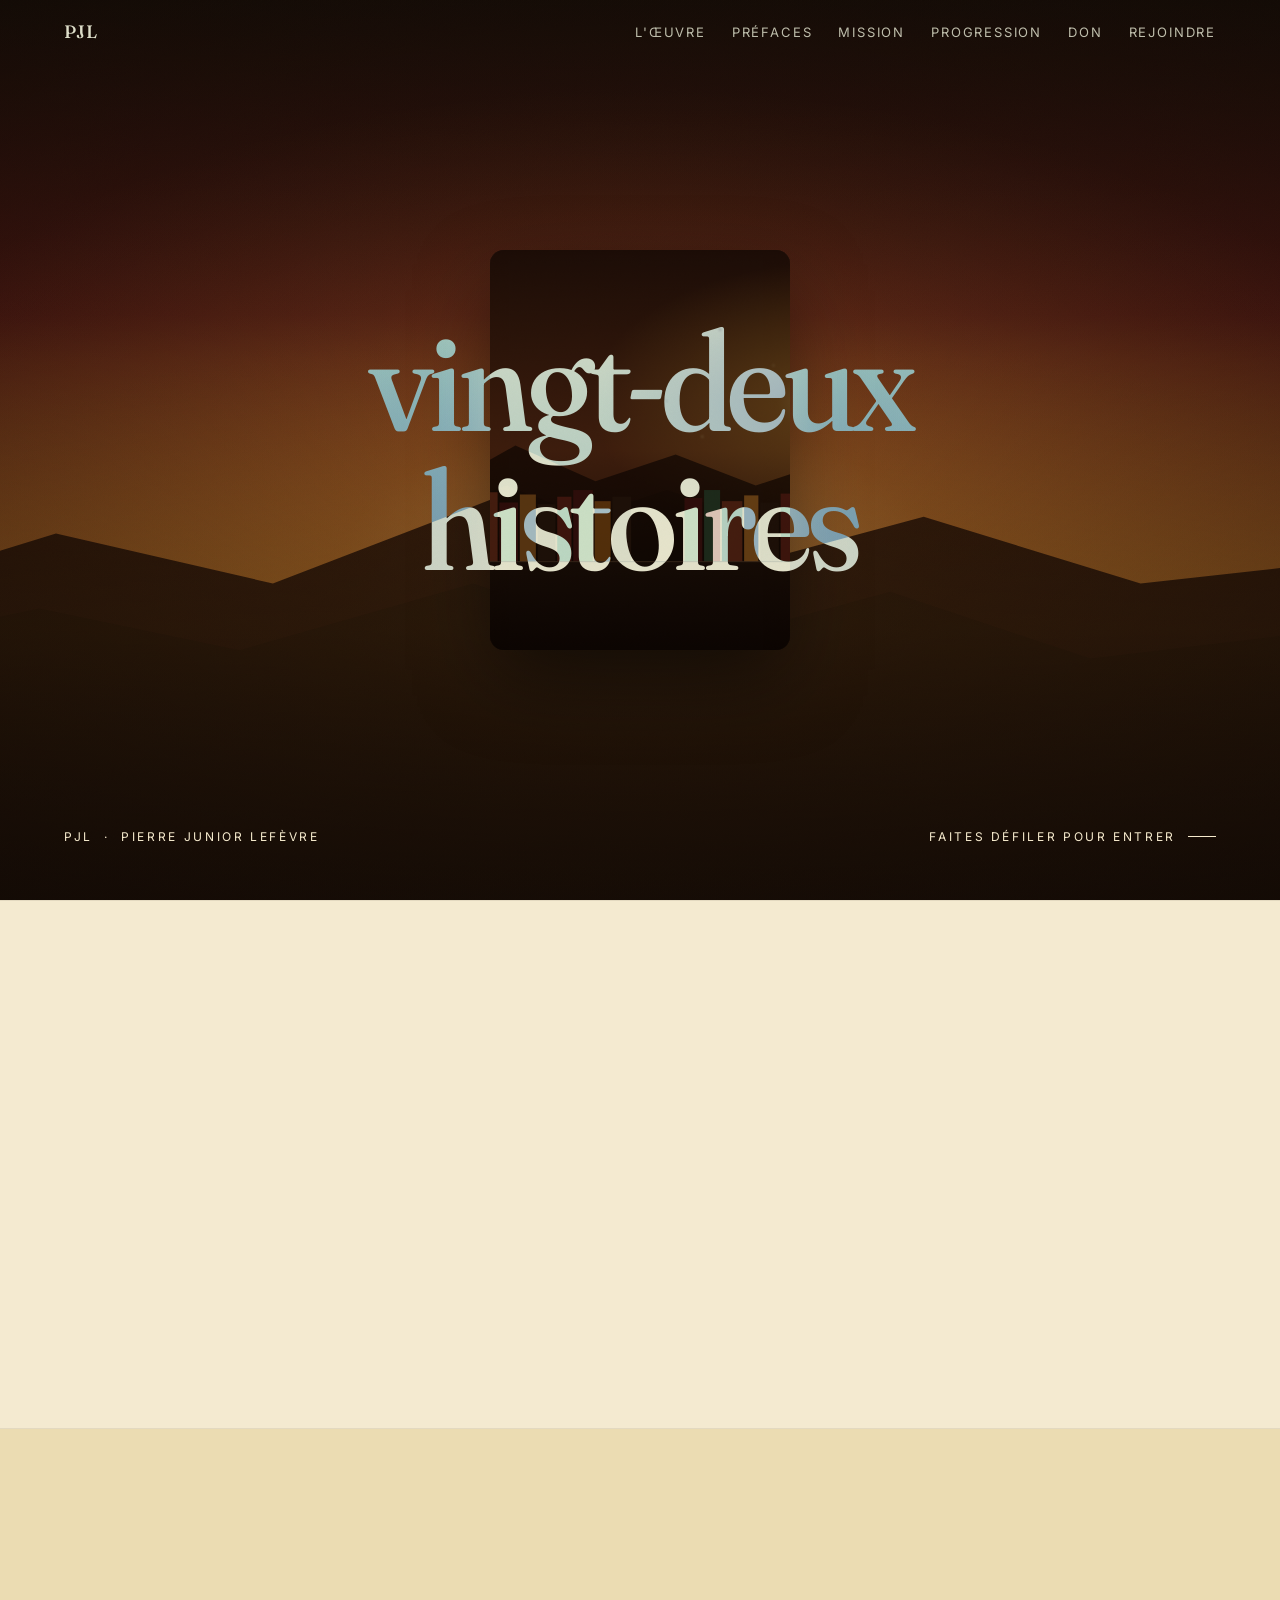
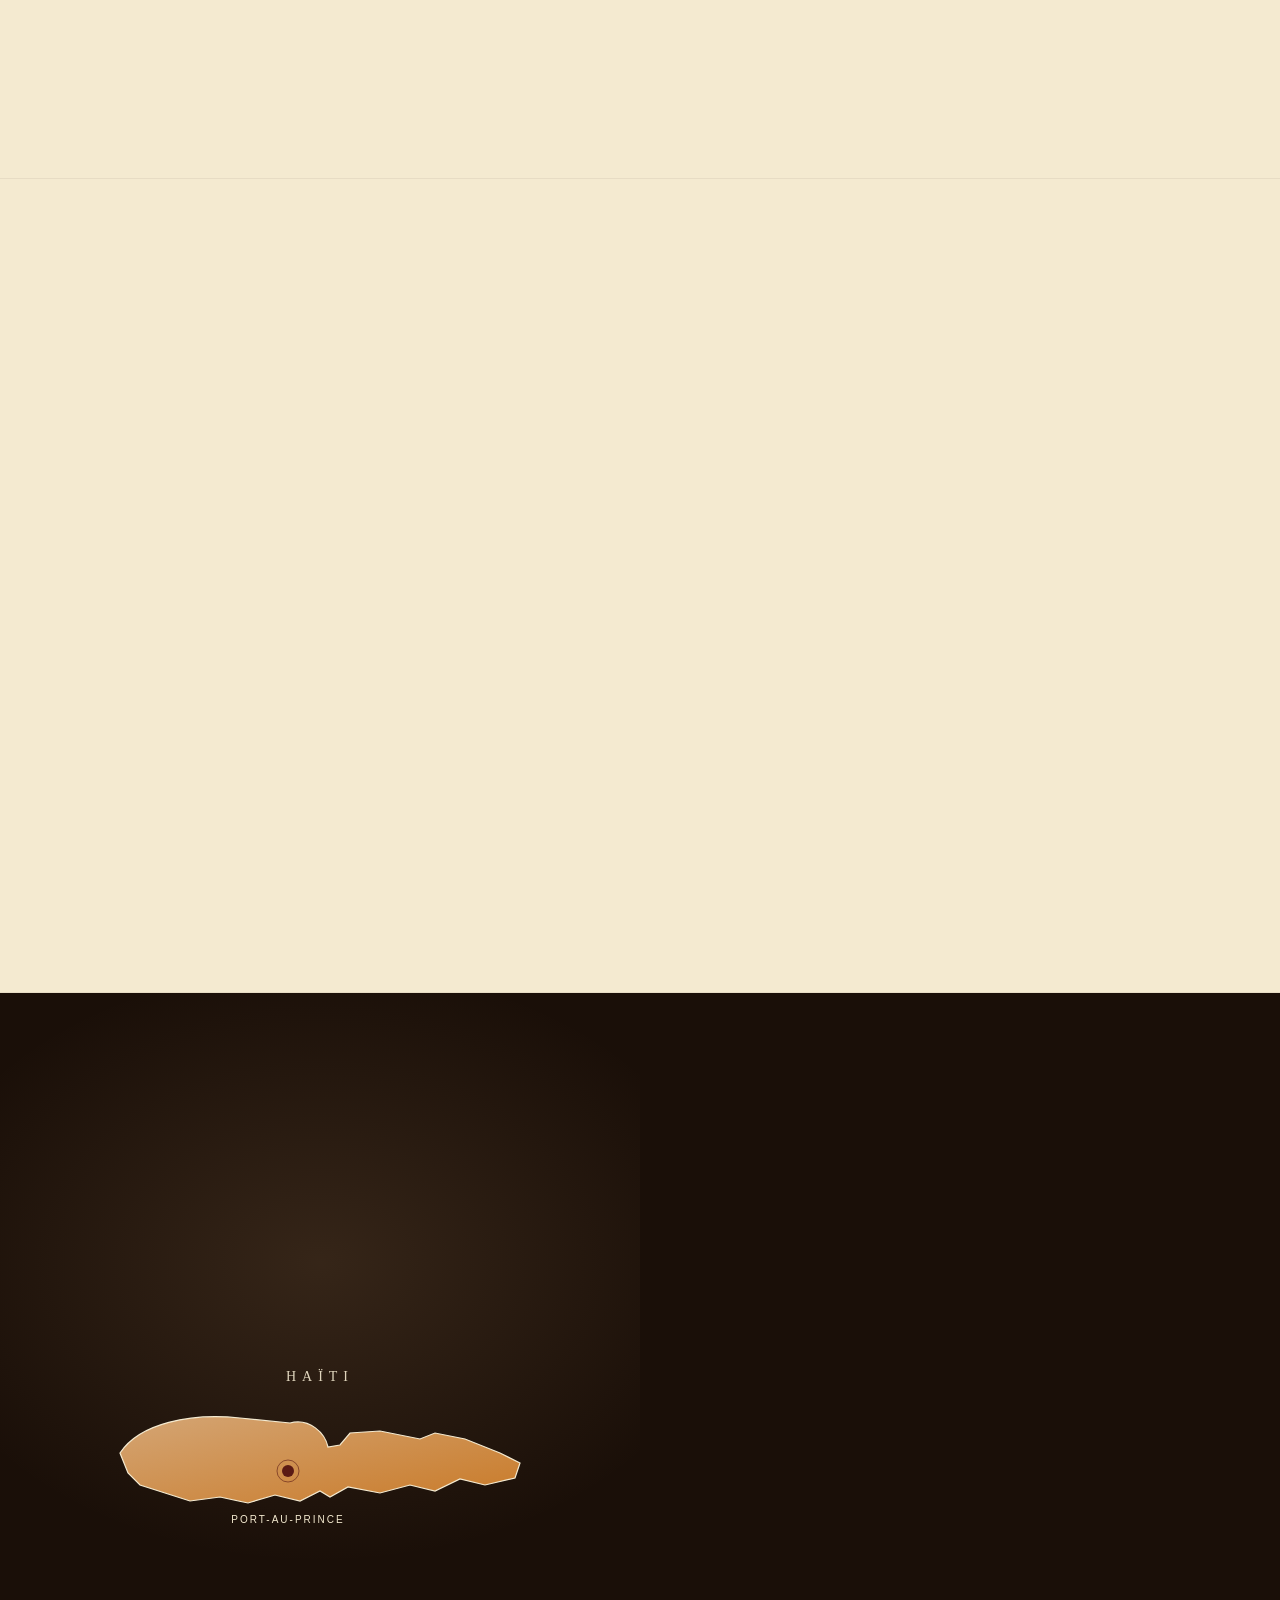
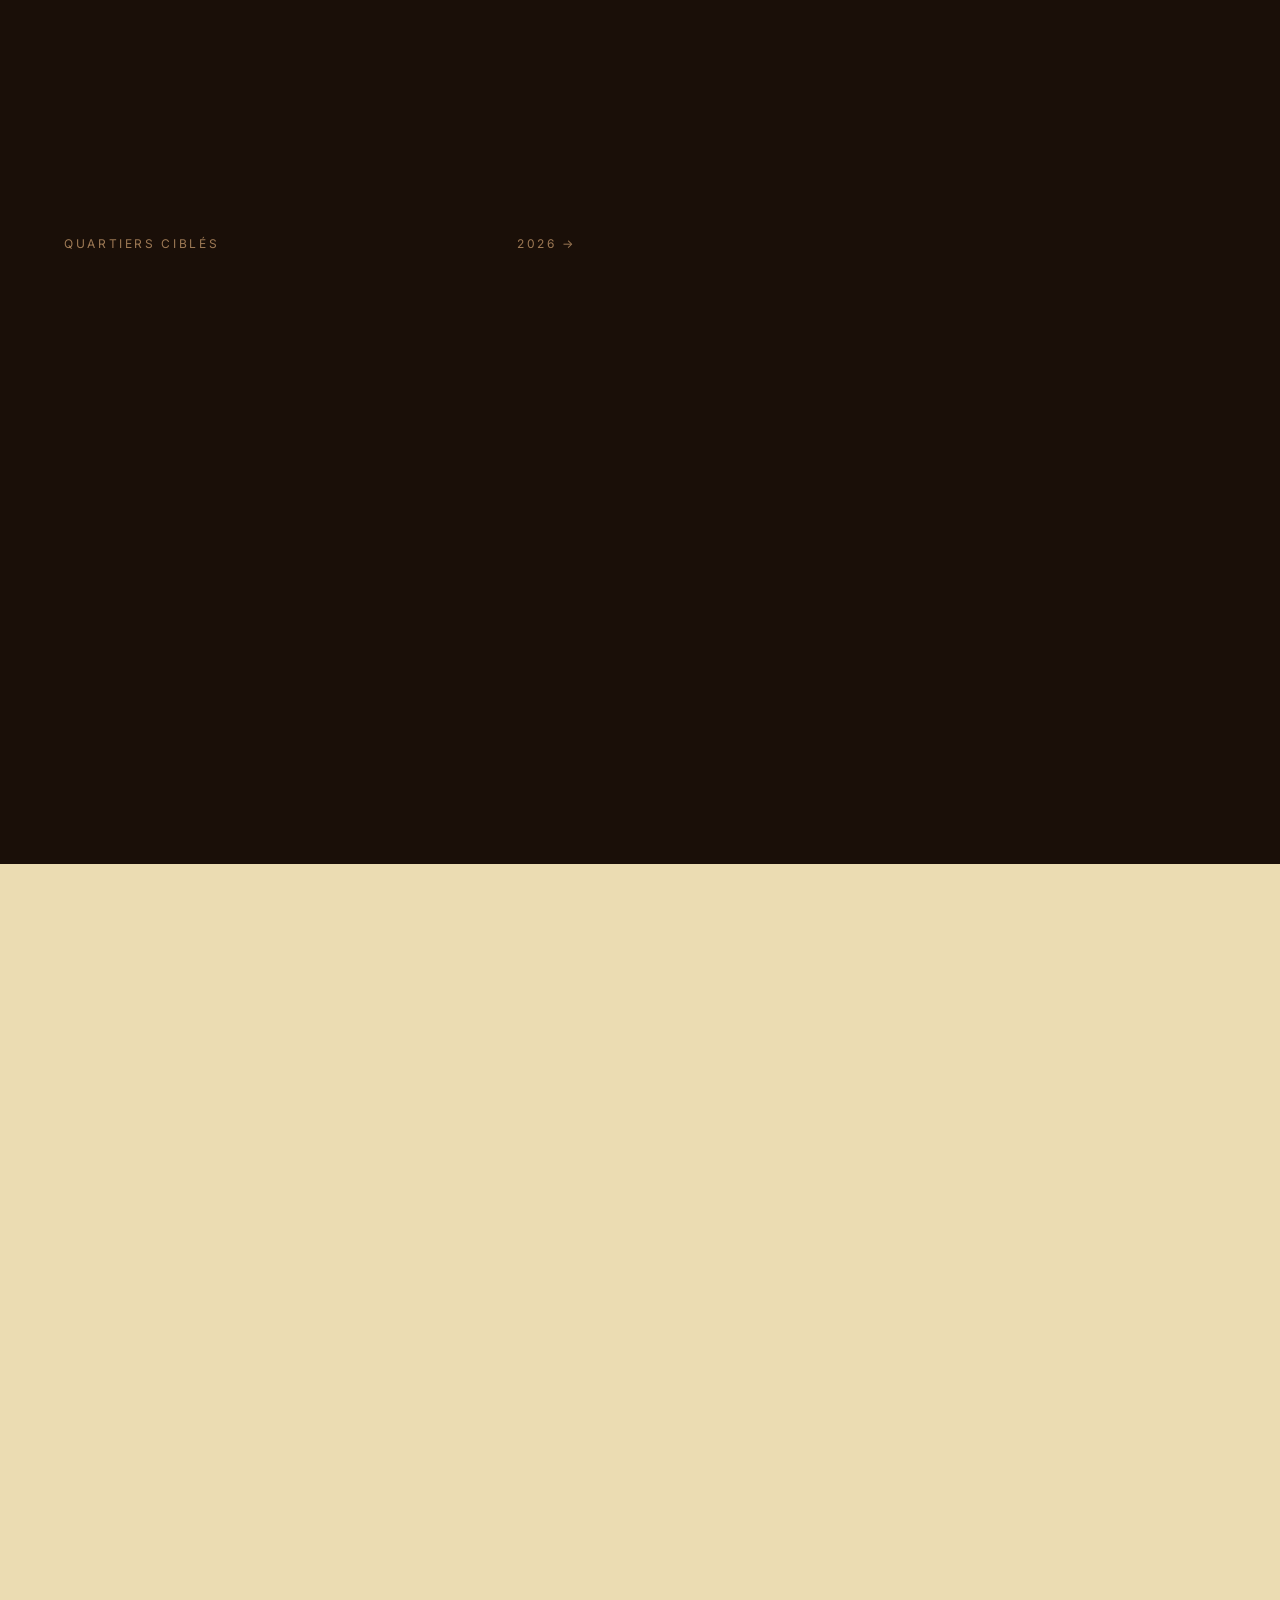
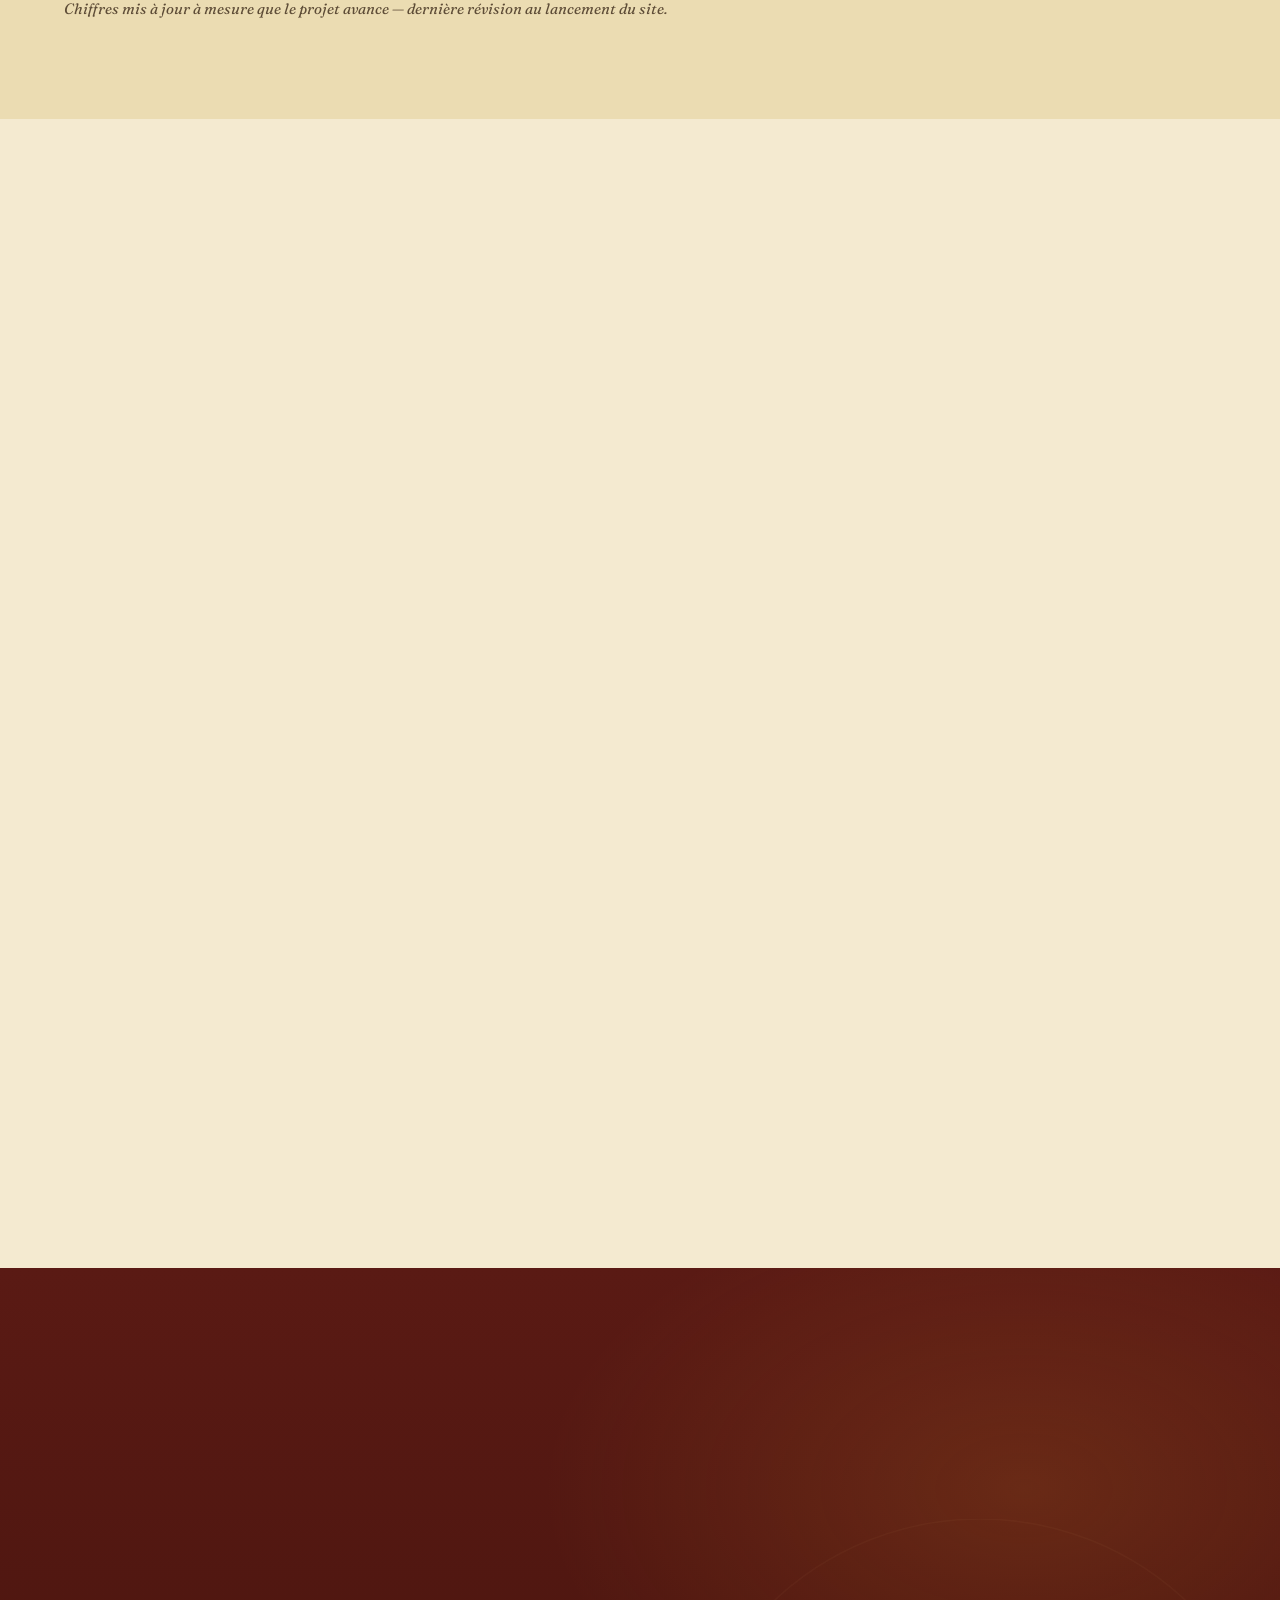
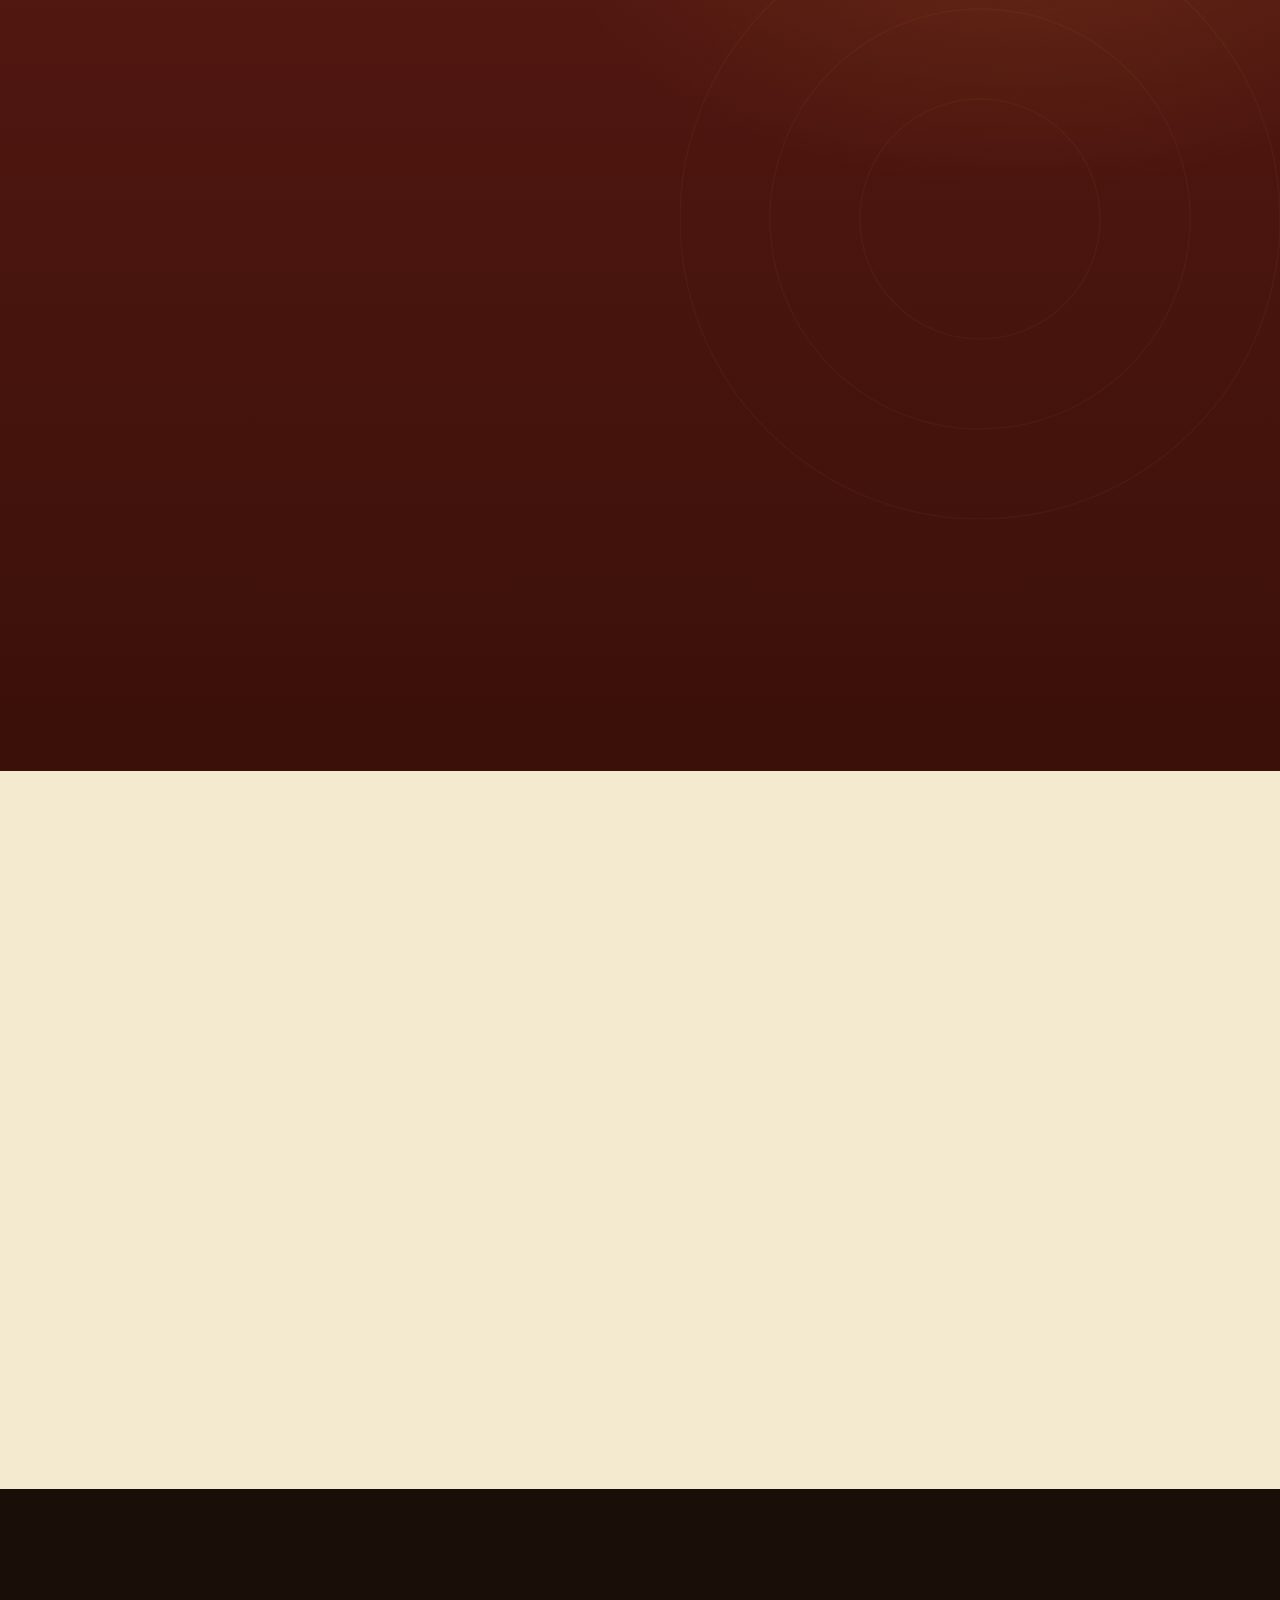
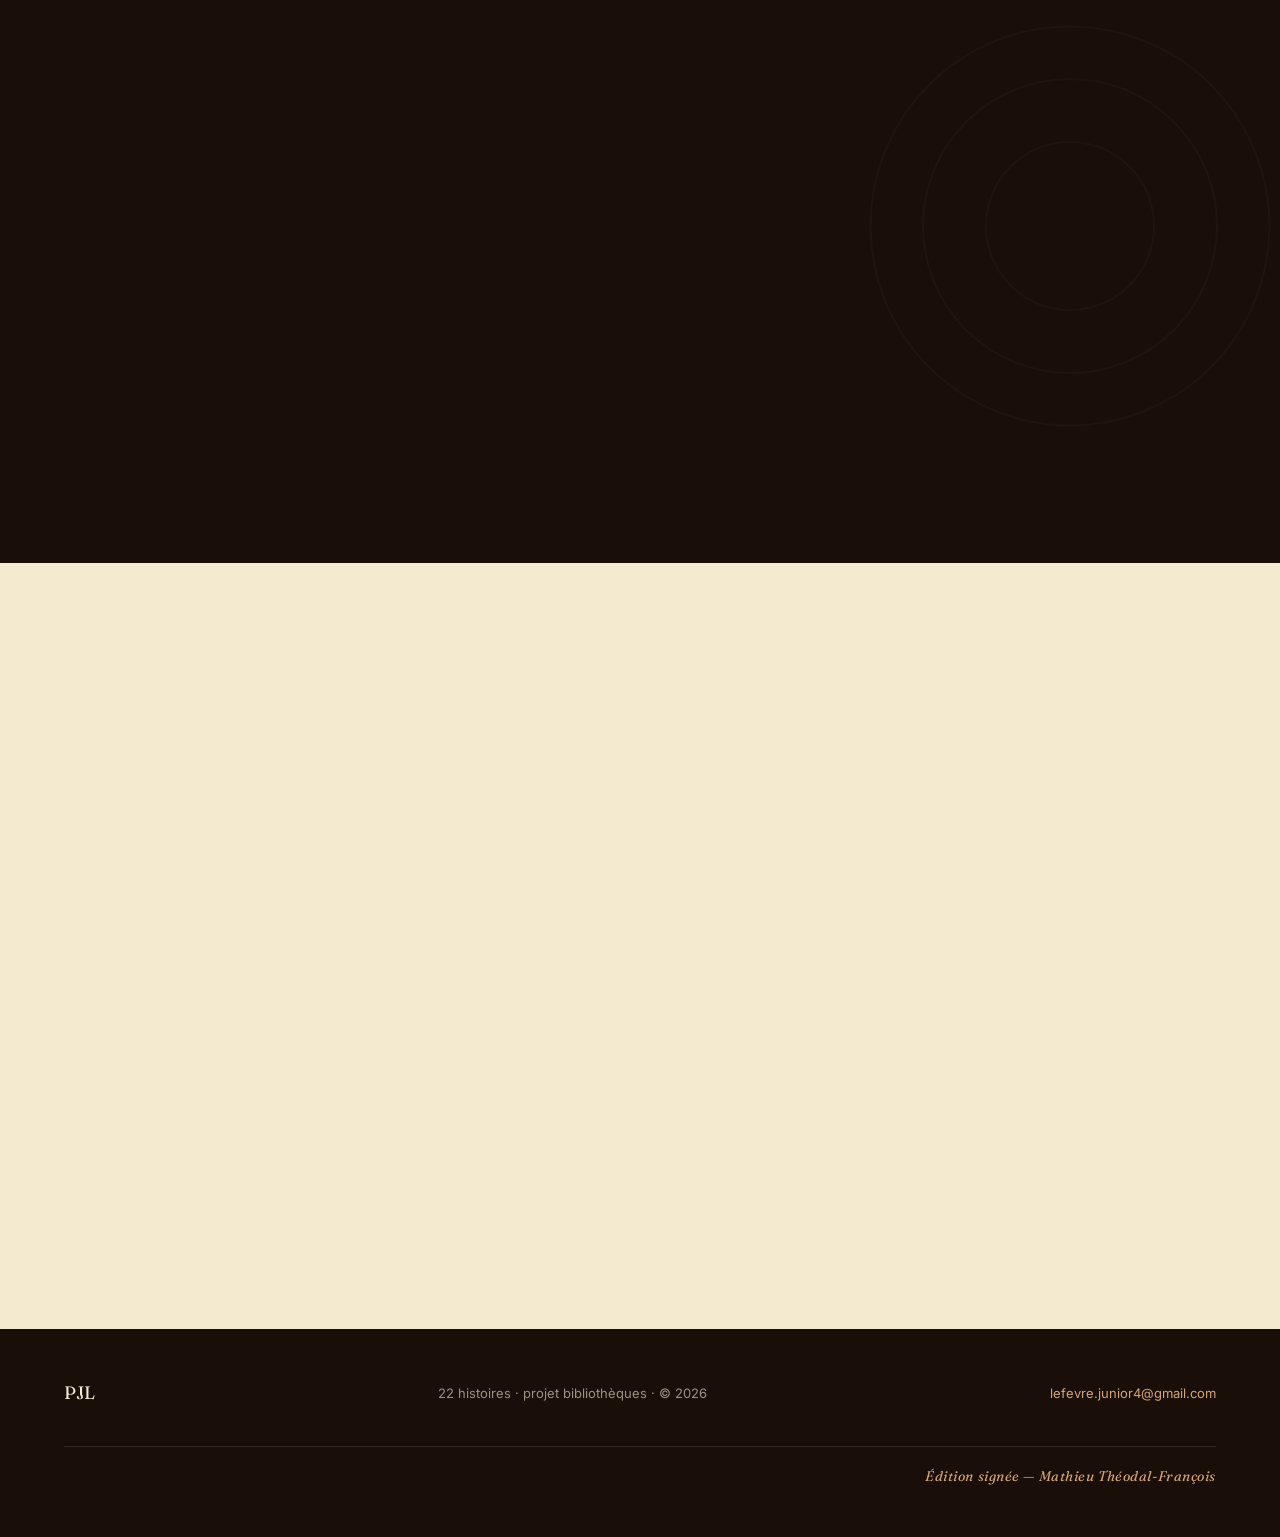
==== commit b4987410: "v4 : preface repliable avec bouton (comme v3), remplace amasser des fonds par collecter des fonds pa" ====
--- a/index-v2.html
+++ b/index-v2.html
@@ -69,7 +69,7 @@
           </p>
           <p class="reveal" data-delay="2">
             Un univers différent, mais toujours la même plume engagée et le même
-            objectif : amasser des fonds pour ouvrir des bibliothèques dans les
+            objectif : collecter des fonds pour ouvrir des bibliothèques dans les
             quartiers défavorisés, en commençant par Haïti.
           </p>
           <p class="reveal" data-delay="3">
